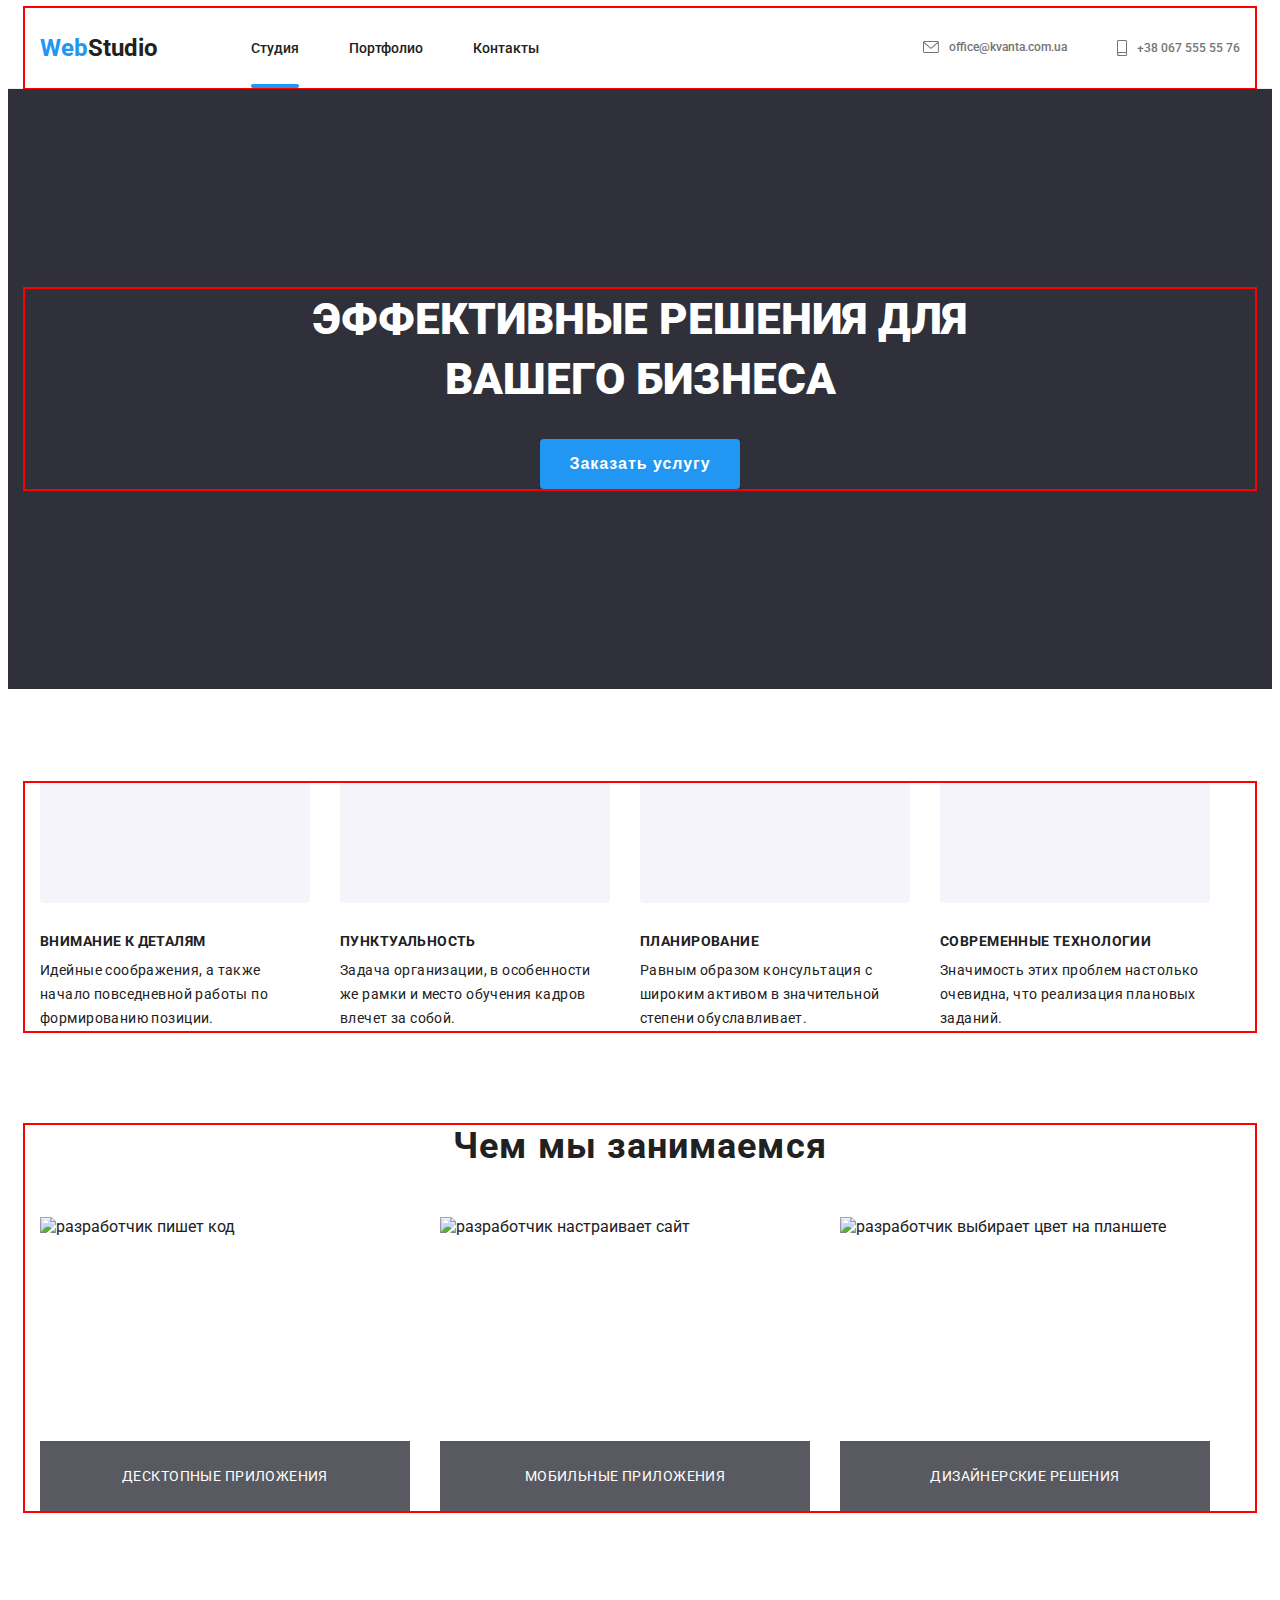
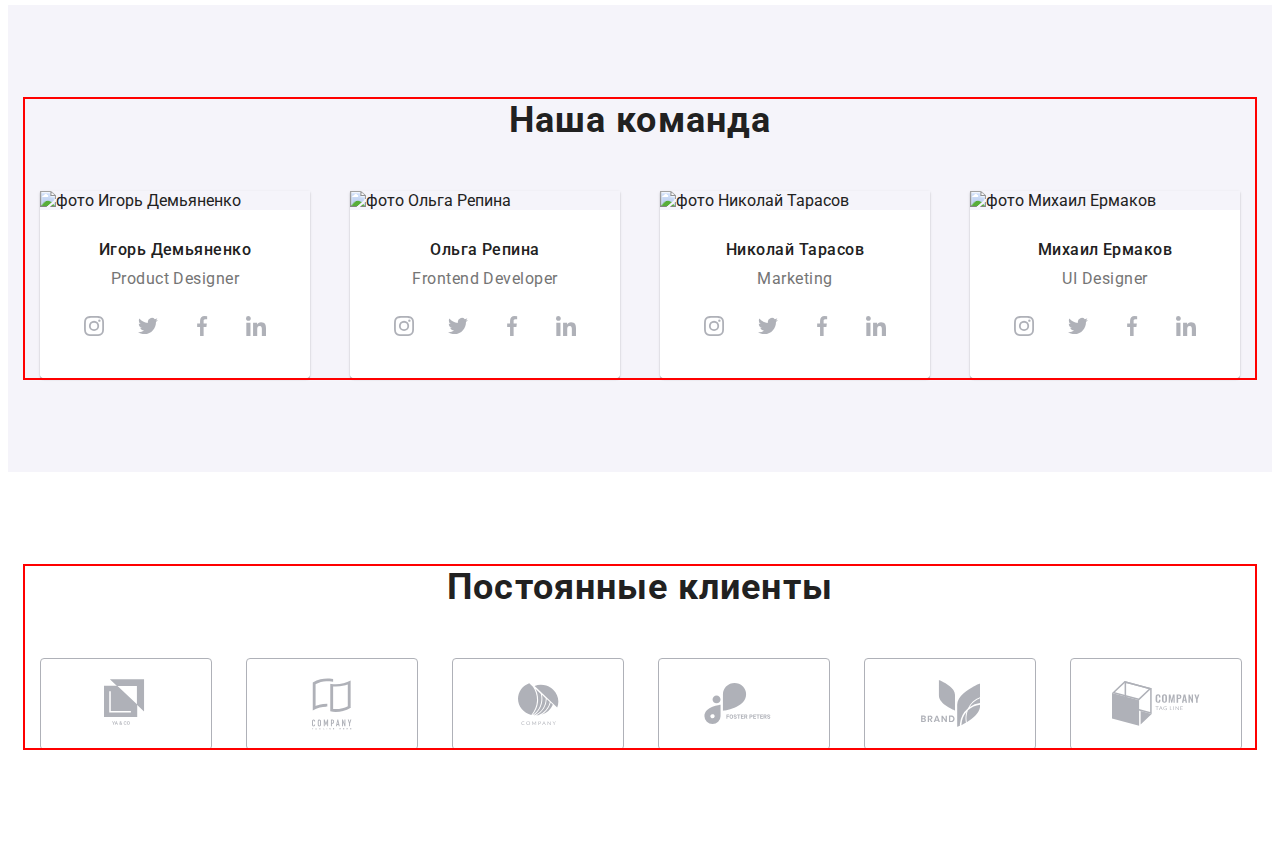
==== index.html @ 36916190 "доделал сектор "Клиенты"" ====
<!DOCTYPE html>
<html lang="ru">
<head>
    <meta charset="UTF-8">
    <meta name="viewport" content="width=device-width, initial-scale=1.0">
    <title>Studio</title>
<link rel="preconnect" href="https://fonts.gstatic.com">
<link href="https://fonts.googleapis.com/css2?family=Raleway:wght@700&family=Roboto:wght@400;500;700;900&display=swap"
    rel="stylesheet">
    <link rel="stylesheet" href="https://cdnjs.cloudflare.com/ajax/libs/modern-normalize/1.0.0/modern-normalize.min.css"
        integrity="sha512-ISS7cAi1PEhQ8jnbJpJZMd29NlhNj4AWYyLOSp2CE/CsHxTCu+r+t0D2yoJudVrd0/8fTVPUVDzY5Tvli75u/g=="
        crossorigin="anonymous" />
    <link rel="stylesheet" href="./css/main.min.css">
</head>
<body>

                    <!------------  HEADER ------------>
    <header class="header">
        <div class="container header-box">
            <nav class="header-navigation">
                <a class="header-logo" href="./index.html"><span class="first-word">Web</span>Studio</a>
                <ul class="nav-list">
                    <li>
                        <a class="nav-link active-link" href="./index.html">Студия</a>
                    </li>
                    <li>
                        <a class="nav-link" href="./portfolio.html">Портфолио</a>
                    </li>
                    <li>
                        <a class="nav-link" href="#">Контакты</a>
                    </li>
                </ul>
            </nav>
            <button type="button" class="burger-btn" data-menu-button>
                <svg class="burger-icon">
                    <use href="./img/icons/symbol-defs.svg#burger-icon">
                    </use>
                </svg>
            </button>
            <ul class="address-list">
                <li>
                    <a class="address-link" href="mailto:office@kvanta.com.ua">
                        <svg class="address-icon" width="16" height="12">
                            <use href="./img/icons/symbol-defs.svg#icon-envelope"></use>    
                        </svg>
                        office@kvanta.com.ua
                    </a>
                </li>
                <li>
                    <a class="address-link" href="tel:+380675555576">
                        <svg class="address-icon" width="10" height="16">
                            <use href="./img/icons/symbol-defs.svg#icon-smartphone"></use>
                        </svg>
                        +38 067 555 55 76
                    </a>
                </li>
            </ul>
        </div>
        <div class="mobile-menu" data-menu>
            <button class="mobile-close-btn" type="button" data-menu-close>
                <svg class="close-btn">
                    <use href="./img/icons/symbol-defs.svg#header-close-icon"></use>
                </svg>
            </button>
            <ul class="mobile-menu-nav">
                <li class="mobile-menu-nav-item">
                    <a href="" class="mobile-menu-nav-link accent-color">Студия</a>
                </li>
                <li class="mobile-menu-nav-item">
                    <a href="" class="mobile-menu-nav-link">Портфолио</a>
                </li>
                <li class="mobile-menu-nav-item">
                    <a href="" class="mobile-menu-nav-link">Контакты</a>
                </li>
            </ul>
            <ul class="mobile-menu-address">
                <li>
                    <a class="mobile-menu-address-tel" href="tel:+380675555576">+38 067 555 55 76</a>
                </li>
                <li>
                    <a class="mobile-menu-address-mail" href="mailto:office@kvanta.com.ua">office@kvanta.com.ua</a>
                </li>
            </ul>

            <ul class="header-social-list">
                <li>
                    <a href="#">Instagram</a>
                </li>
                <li>
                    <a href="#">Twitter</a>
                </li>
                <li>
                    <a href="#">Facebook</a>
                </li>
                <li>
                    <a href="#">LinkedIn</a>
                </li>
            </ul>
        </div>
    </header>
    <main>




                    <!------------  HERO  ------------>
        <section class="hero-section">
            <div class="container">
                <h1 class="hero-title">Эффективные решения для вашего бизнеса</h1>
                <button class="button" type="button" data-modal-open>Заказать услугу</button>
            </div>
        </section>




                    <!------------  OUR PRIORITY  ------------>
        <section class="priority-box">
            <div class="container">
                <h2 class="visually-hidden">Наши приоритеты</h2>
                <ul class="priority-list">
                    <li class="antenna-item">
                        <h3 class="priority-subtitle">Внимание к деталям</h3>
                        <p class="priority-text">Идейные соображения, а также начало повседневной работы по формированию позиции.</p>
                    </li>
                    <li class="clock-item">
                        <h3 class="priority-subtitle">Пунктуальность</h3>
                        <p class="priority-text">Задача организации, в особенности же рамки и место обучения кадров влечет за собой.</p>
                    </li>
                    <li class="diagram-item">
                        <h3 class="priority-subtitle">Планирование</h3>
                        <p class="priority-text">Равным образом консультация с широким активом в значительной степени обуславливает.</p>
                    </li>
                    <li class="astronaut-item">
                        <h3 class="priority-subtitle">Современные технологии</h3>
                        <p class="priority-text">Значимость этих проблем настолько очевидна, что реализация плановых заданий.
                        </p>
                    </li>
                </ul>
            </div>
        </section>




                    <!------------  WHAT A WE DOING  ------------>
        <section class="work-box">
            <div class="container">
                <h2 class="work-title">Чем мы занимаемся</h2>
                <ul class="work-list">
                    <li>
                        <div class="work-overlay-box">
                            <img src="./img/what_are_we_doing/img1.jpg" alt="разработчик пишет код" width="370" height="294">
                            <div class="work-overlay">
                                <p>Десктопные приложения</p>
                            </div>
                        </div>
                    </li>
                    <li>
                        <div class="work-overlay-box">
                            <img src="./img/what_are_we_doing/img2.jpg" alt="разработчик настраивает сайт" width="370" height="294">
                            <div class="work-overlay">
                                <p>Мобильные приложения</p>
                            </div>
                        </div>
                    </li>
                    <li>
                        <div class="work-overlay-box">
                            <img src="./img/what_are_we_doing/img3.jpg" alt="разработчик выбирает цвет на планшете" width="370" height="294">
                            <div class="work-overlay">
                                <p>Дизайнерские решения</p>
                            </div>
                        </div>
                    </li>
                </ul>
            </div>
        </section>




                    <!------------  OUR TEAM  ------------>
        <section class="team-box">
            <div class="container">
                <h2 class="team-title">Наша команда</h2>
                <ul class="team-list">
                    <li class="team-list-box">
                        <img src="./img/our_team/igor.jpg" alt="фото Игорь Демьяненко">
                        <div class="team-card">
                            <h3 class="team-name">Игорь Демьяненко</h3>
                            <p class="team-text" lang="en">Product Designer</p>
                            <div class="team-social">
                                <ul>
                                    <li>
                                        <a href="#"> 
                                            <svg width="20" height="20">
                                                <use href="./img/icons/symbol-defs.svg#icon-instagram"></use>
                                            </svg>
                                        </a>
                                    </li>
                                    <li>
                                        <a href="#">
                                            <svg width="20" height="20">
                                                <use href="./img/icons/symbol-defs.svg#icon-twitter"></use>
                                            </svg>
                                        </a>
                                    </li>
                                    <li>
                                        <a href="#">
                                            <svg width="20" height="20">
                                                <use href="./img/icons/symbol-defs.svg#icon-facebook"></use>
                                            </svg>
                                        </a>
                                    </li>
                                    <li>
                                        <a href="#">
                                            <svg width="20" height="20">
                                                <use href="./img/icons/symbol-defs.svg#icon-linkedin"></use>
                                            </svg>
                                        </a>
                                    </li>
                                </ul>
                            </div>
                        </div>
                    </li>
                    <li class="team-list-box">
                        <img src="./img/our_team/olga.jpg" alt="фото Ольга Репина">
                        <div class="team-card">
                            <h3 class="team-name">Ольга Репина</h3>
                            <p class="team-text" lang="en">Frontend Developer</p>
                            <div class="team-social">
                                <ul>
                                    <li>
                                        <a href="#">
                                            <svg width="20" height="20">
                                                <use href="./img/icons/symbol-defs.svg#icon-instagram"></use>
                                            </svg>
                                        </a>
                                    </li>
                                    <li>
                                        <a href="#">
                                            <svg width="20" height="20">
                                                <use href="./img/icons/symbol-defs.svg#icon-twitter"></use>
                                            </svg>
                                        </a>
                                    </li>
                                    <li>
                                        <a href="#">
                                            <svg width="20" height="20">
                                                <use href="./img/icons/symbol-defs.svg#icon-facebook"></use>
                                            </svg>
                                        </a>
                                    </li>
                                    <li>
                                        <a href="#">
                                            <svg width="20" height="20">
                                                <use href="./img/icons/symbol-defs.svg#icon-linkedin"></use>
                                            </svg>
                                        </a>
                                    </li>
                                </ul>
                            </div>
                        </div>
                    </li>
                    <li class="team-list-box">
                        <img src="./img/our_team/nick.jpg" alt="фото Николай Тарасов">
                        <div class="team-card">
                            <h3 class="team-name">Николай Тарасов</h3>
                            <p class="team-text" lang="en">Marketing</p>
                            <div class="team-social">
                                <ul>
                                    <li>
                                        <a href="#">
                                            <svg width="20" height="20">
                                                <use href="./img/icons/symbol-defs.svg#icon-instagram"></use>
                                            </svg>
                                        </a>
                                    </li>
                                    <li>
                                        <a href="#">
                                            <svg width="20" height="20">
                                                <use href="./img/icons/symbol-defs.svg#icon-twitter"></use>
                                            </svg>
                                        </a>
                                    </li>
                                    <li>
                                        <a href="#">
                                            <svg width="20" height="20">
                                                <use href="./img/icons/symbol-defs.svg#icon-facebook"></use>
                                            </svg>
                                        </a>
                                    </li>
                                    <li>
                                        <a href="#">
                                            <svg width="20" height="20">
                                                <use href="./img/icons/symbol-defs.svg#icon-linkedin"></use>
                                            </svg>
                                        </a>
                                    </li>
                                </ul>
                            </div>
                        </div>
                    </li>
                    <li class="team-list-box">
                        <img src="./img/our_team/michel.jpg" alt="фото Михаил Ермаков">
                        <div class="team-card">
                            <h3 class="team-name">Михаил Ермаков</h3>
                            <p class="team-text" lang="en">UI Designer</p>
                            <div class="team-social">
                                <ul>
                                    <li>
                                        <a href="#">
                                            <svg width="20" height="20">
                                                <use href="./img/icons/symbol-defs.svg#icon-instagram"></use>
                                            </svg>
                                        </a>
                                    </li>
                                    <li>
                                        <a href="#">
                                            <svg width="20" height="20">
                                                <use href="./img/icons/symbol-defs.svg#icon-twitter"></use>
                                            </svg>
                                        </a>
                                    </li>
                                    <li>
                                        <a href="#">
                                            <svg width="20" height="20">
                                                <use href="./img/icons/symbol-defs.svg#icon-facebook"></use>
                                            </svg>
                                        </a>
                                    </li>
                                    <li>
                                        <a href="#">
                                            <svg width="20" height="20">
                                                <use href="./img/icons/symbol-defs.svg#icon-linkedin"></use>
                                            </svg>
                                        </a>
                                    </li>
                                </ul>
                            </div>
                        </div>
                    </li>
                </ul>
            </div>
        </section>




                    <!------------  CLIENTS  ------------>
        <section class="client-box">
            <div class="container">
                <h2 class="client-title">Постоянные клиенты</h2>
                <ul class="client-list">
                    <li>
                        <a class="client-link" href="#">
                            <svg class="client-icon" width="44.27" height="49.23">
                                <use href="./img/icons/symbol-defs.svg#icon-logo-1"></use>
                            </svg>
                        </a>
                    </li>
                    <li>
                        <a class="client-link" href="#">
                            <svg class="client-icon" width="40" height="52">
                                <use href="./img/icons/symbol-defs.svg#icon-logo-2"></use>
                            </svg>
                        </a>
                    </li>
                    <li>
                        <a class="client-link" href="#">
                            <svg class="client-icon" width="41" height="42.6">
                                <use href="./img/icons/symbol-defs.svg#icon-logo-3"></use>
                            </svg>
                        </a>
                    </li>
                    <li>
                        <a class="client-link" href="#">
                            <svg class="client-icon" width="79.66" height="42.02">
                                <use href="./img/icons/symbol-defs.svg#icon-logo-4"></use>
                            </svg>
                        </a>
                    </li>
                    <li>
                        <a class="client-link" href="#">
                            <svg class="client-icon" width="59" height="47">
                                <use href="./img/icons/symbol-defs.svg#icon-logo-5"></use>
                            </svg>
                        </a>
                    </li>
                    <li>
                        <a class="client-link" href="#">
                            <svg class="client-icon" width="88" height="45.44">
                                <use href="./img/icons/symbol-defs.svg#icon-Object"></use>
                            </svg>
                        </a>
                    </li>
                </ul>
            </div>
        </section>
    </main>
                    <!------------  FOOTER  ------------>
    <!-- <footer class="footer-section">
        <div class="container footer-box">
            <div>
                <a class="footer-logo" href="./index.html"><span class="first-word">Web</span>Studio</a>
                <address>
                    <ul>
                        <li>
                            <a class="footer-link-map" href="https://goo.gl/maps/8JibjhML7Pq8z9mKA">г. Киев, пр-т Леси Украинки, 26</a>
                        </li>
                        <li>
                            <a class="footer-link mail" href="mailto:office@kvanta.com.ua">office@kvanta.com.ua</a>
                        </li>
                        <li>
                            <a class="footer-link" href="tel:+380675555576">+38 067 555 55 76</a>
                        </li>
                    </ul>
                </address>
            </div>
            <div class="footer-social">
                <b>ПРИСОЕДИНЯЙТЕСЬ</b>
                <ul>
                    <li>
                        <a href="https://www.instagram.com/reva_anton/" >
                            <svg width="20" height="20">
                                <use href="./img/icons/symbol-defs.svg#icon-instagram"></use>
                            </svg>
                        </a>
                    </li>
                    <li>
                        <a href="#">
                            <svg width="20" height="20">
                                <use href="./img/icons/symbol-defs.svg#icon-twitter"></use>
                            </svg>
                        </a>
                    </li>
                    <li>
                        <a href="https://www.facebook.com/profile.php?id=100001287010726">
                            <svg width="20" height="20">
                                <use href="./img/icons/symbol-defs.svg#icon-facebook"></use>
                            </svg>
                        </a>
                    </li>
                    <li>
                        <a href="#">
                            <svg width="20" height="20">
                                <use href="./img/icons/symbol-defs.svg#icon-linkedin"></use>
                            </svg>
                        </a>
                    </li>
                </ul>
            </div>
            <div class="footer-form">
                <b>ПОДПИШИТЕСЬ НА РАССЫЛКУ</b>
                <form>
                    <input class="footer-mail" type="email" name="email" placeholder="E-mail">
                    <button type="submit" class="button"><span class="footer-btm-icon">Подписаться</span></button>
                </form>
            </div>
        </div>
    </footer> -->

                    <!------------  MODAL WINDOW  ------------>
    <div class="backdrop is-hidden" data-modal>
        <div class="modal">
            <button type="button" class="modal-close-btn" data-modal-close>
                <svg width="11" height="11">
                    <use href="./img/icons/symbol-defs.svg#icon-close"></use>
                </svg>
            </button>
            <b>Оставьте свои данные, мы вам перезвоним</b>
            <form class="form">
                <label class="form-label">
                    Имя
                    <span class="modal-input-box">
                        <input class="modal-input" type="text" name="user-name">
                        <svg class="modal-svg" width="18" height="18">
                            <use href="./img/icons/symbol-defs.svg#person"></use>
                        </svg>
                    </span>
                </label>
                
                <label class="form-label">
                    Телефон
                    <span class="modal-input-box">
                        <input class="modal-input" type="tel" name="user-tel">
                        <svg class="modal-svg" width="18" height="18">
                            <use href="./img/icons/symbol-defs.svg#phone"></use>
                        </svg>
                    </span>
                </label>

                <label class="form-label">
                    Почта
                    <span class="modal-input-box">
                        <input class="modal-input" type="email" name="user-email">
                        <svg class="modal-svg" width="18" height="18">
                            <use href="./img/icons/symbol-defs.svg#email"></use>
                        </svg>
                    </span>
                </label>
                
                <label class="form-label">
                    Комментарий
                    <textarea class="modal-user-message" name="user-message" placeholder="Ведите текст"></textarea>
                </label>
                

                <input class="modal-checkbox visually-hidden" type="checkbox" name="user-policy" id="checkbox">
                <label class="checkbox-label" for="checkbox"><span>
                    Соглашаюсь с рассылкой и принимаю <a href="#">Условия договора</a>
                </span></label>

                <button class="button modal-btn" type="submit">Отправить</button>
            </form>
        </div>
    </div>

    <script src="./js/modal.js"></script>
    <script src="./js/mobile-menu.js"></script>
</body>
</html>
---- css/main.min.css ----
:root{--text-font: "Roboto", sans-serif;--title-font: "Raleway", sans-serif;--primary-text-color: #212121;--title-text-color: #757575;--accent-color: #2196f3;--primary-wight-color: #ffffff;--primary-black-color: #000000;--primary-bgc: #f5f4fa;--primary-icon-color: #afb1b8;--primary-icon-background-color: #2f303a;--transition: cubic-bezier(0.4, 0, 0.2, 1);--primary-background-btm-color: #188ce8}.visually-hidden{position:absolute !important;clip:rect(1px 1px 1px 1px);clip:rect(1px, 1px, 1px, 1px);padding:0 !important;border:0 !important;height:1px !important;width:1px !important;overflow:hidden}body{font-family:"Raleway", sans-serif;font-family:"Roboto", sans-serif;background-color:var(--primary-wight-color);color:var(--primary-text-color)}h1,h2,h3,p,b{margin:0}ul,ol{margin:0;padding:0;list-style:none}img{display:block;max-width:100%;height:auto}a{color:inherit;text-decoration:none;font-style:normal;display:block}.container{outline:2px solid red;margin:0 auto;padding:0 15px;width:100%}.header .container{display:flex;align-items:center;justify-content:space-between}@media screen and (min-width: 480px){.container{width:480px}}@media screen and (min-width: 768px){.container{width:768px}}@media screen and (min-width: 1200px){.container{width:1200px}}.button{color:var(--primary-wight-color);background:var(--accent-color);border-radius:4px;font-weight:bold;font-size:16px;line-height:1.875;letter-spacing:0.06em;padding:10px auto;border:none;cursor:pointer;width:200px;height:50px;transition-property:background;transition-duration:250ms;transition-timing-function:var(--transition)}.button:hover,.button:focus,.button:active{background-color:var(--primary-background-btm-color);outline:none}.header{border-bottom:1px solid #ececec}.first-word{font-size:24px;font-weight:700;line-height:1.167;color:#2196f3}.header-logo{font-size:24px;font-weight:700;line-height:1.167;color:#212121}@media screen and (max-width: 767px){.header-logo{padding-top:16px;padding-bottom:16px}.nav-list{display:none}.address-list{display:none}.mobile-menu{position:absolute;width:100%;max-width:100vw;height:100vh;top:0;left:0;transform:translateY(-1000%);background-color:#fff777;padding:48px 40px;transition:transform 500ms linear}.mobile-menu.is-open{transform:translateY(0%)}.burger-btn,.mobile-close-btn{background-color:transparent;border:none;padding:0}.burger-btn:hover .burger-icon,.burger-btn:focus .burger-icon{fill:#2196f3}.mobile-close-btn{position:absolute;top:10px;right:15px}.mobile-close-btn:hover .close-btn,.mobile-close-btn:focus .close-btn{fill:#2196f3}.burger-icon,.close-btn{width:40px;height:40px;fill:#212121}.mobile-menu-nav-link{font-size:40px;font-weight:500;line-height:1.175;color:#212121}.accent-color{color:#2196f3}.mobile-menu-nav li+li{margin-top:32px}.mobile-menu-address-tel{margin-top:30px}.mobile-menu-address-mail{margin-top:32px}.mobile-menu-address-tel{font-size:34px;font-weight:500;line-height:1.176;color:#2196f3}.mobile-menu-address-mail{font-size:24px;font-weight:500;line-height:1.167;color:#757575}.header-social-list{font-size:18px;font-weight:500;line-height:1.222;color:#2196f3;display:flex;margin-top:64px}.header-social-list li+LI{margin-left:20px}}@media screen and (min-width: 768px){.burger-btn{display:none}.mobile-menu{display:none}.header-navigation{display:flex;align-items:center;justify-content:center}.header-logo{padding-top:26px;padding-bottom:26px;margin-right:88px}.header-box{display:flex;align-items:center;justify-content:space-between}.nav-list{display:flex}.nav-list li:not(:last-child){margin-right:50px}.nav-link{display:flex;padding-top:32px;padding-bottom:32px;position:relative;font-size:14px;font-weight:500;line-height:1.143;color:#212121;transition-property:color;transition-duration:250ms;transition-timing-function:cubic-bezier(0.4, 0, 0.2, 1)}.nav-link::after{position:absolute;content:"";display:flex;width:100%;height:4px;left:0;bottom:0;border-radius:2px;background-color:var(--accent-color);transform:scale(0);transition:transform 250ms var(--transition)}.nav-link:focus::after,.nav-link:hover::after{transform:scale(1)}.nav-link:hover,.nav-link:focus{color:var(--accent-color)}.address-link{display:flex;font-size:12px;font-weight:500;line-height:1.167;color:var(--title-text-color);padding-top:5px;padding-bottom:5px;align-items:center;transition-property:color;transition-duration:250ms;transition-timing-function:var(--transition)}.address-link:active,.address-link:hover,.address-link:focus{color:var(--accent-color)}.address-icon{margin-right:10px;fill:currentColor}.active-link::after{transform:scale(1)}.nav-link .active-link{color:var(--accent-color)}}@media screen and (min-width: 1200px){.header-logo{padding-top:24px;padding-bottom:25px;margin-right:93px}.address-list{display:flex}.address-list li:not(:last-child){margin-right:50px}.address-link{font-size:12px;font-weight:500;line-height:1.167;color:var(--title-text-color);padding-top:32px;padding-bottom:32px}}.hero-section{position:relative;background-color:#2f303a;text-align:center;height:400px;margin:0 auto;background-image:linear-gradient(to right, rgba(47,48,58,0.4), rgba(47,48,58,0.4)),url(../img/hero/hero.jpg);background-repeat:no-repeat;background-position:center}.hero-section div{position:absolute;top:50%;left:50%;transform:translate(-50%, -50%) scale(1);transition:transform 250ms cubic-bezier(0.4, 0, 0.2, 1)}.hero-section:hover div{transform:translate(-50%, -50%) scale(1)}.hero-title{font-size:26px;font-weight:900;line-height:1.615;text-transform:uppercase;color:#fff;max-width:360px;margin:0 auto 30px}@media screen and (min-width: 1200px){.hero-title{font-size:44px;font-weight:900;line-height:1.364;max-width:696px}.hero-section{height:600px;max-width:1600px}}.priority-box{padding:60px 0}.priority-list li::before{display:block;content:"";height:120px;margin-bottom:30px;border-radius:4px;background-color:#f5f4fa;background-repeat:no-repeat;background-position:center;background-size:70px}.antenna-item::before{background-image:url(../img/icons/SVG/antenna.svg)}.clock-item::before{background-image:url(../img/icons/SVG/clock.svg)}.diagram-item::before{background-image:url(../img/icons/SVG/diagram.svg)}.astronaut-item::before{background-image:url(../img/icons/SVG/astronaut.svg)}.priority-subtitle{font-size:14px;font-weight:700;line-height:1.143;letter-spacing:0.03em;text-transform:uppercase;color:#212121;margin-bottom:10px;text-align:center}.priority-text{font-size:14px;font-weight:400;line-height:1.714;letter-spacing:0.03em;color:#212121}@media screen and (max-width: 767px){.priority-list li+li{margin-top:30px}}@media screen and (min-width: 768px) and (max-width: 1199px){.priority-list{justify-content:flex-start;flex-wrap:wrap}.priority-list li{width:354px}.priority-list li:nth-child(2n+1){margin-right:30px}.priority-list li:nth-child(n+3){margin-top:30px}}@media screen and (min-width: 768px){.priority-list{display:flex}.priority-subtitle{text-align:left}}@media screen and (min-width: 1200px){.priority-box{padding:94px 0}.priority-list li{width:270px}.priority-list li+li{margin-left:30px}}@media screen and (max-width: 1199px){.work-box{display:none}}.work-box{padding-bottom:94px}.work-title{font-weight:bold;font-size:36px;line-height:1.167;letter-spacing:0.03em;color:var(--primary-text-color);margin-bottom:50px;text-align:center}.work-list{display:flex}.work-list li+li{margin-left:30px}.work-overlay-box{position:relative}.work-overlay{position:absolute;display:flex;justify-content:center;align-items:center;width:370px;height:70px;left:0;bottom:0;background-color:rgba(47,48,58,0.8)}.work-overlay p{font-size:14px;line-height:1.143;letter-spacing:0.03em;text-transform:uppercase;color:var(--primary-wight-color)}.team-box{padding:60px 0;background-color:#f5f4fa}.team-title{font-size:28px;font-weight:700;line-height:1.179;letter-spacing:0.03em;color:var(--primary-text-color);margin-bottom:30px;text-align:center}.team-list>li{box-shadow:0px 1px 3px rgba(0,0,0,0.12),0px 1px 1px rgba(0,0,0,0.14),0px 2px 1px rgba(0,0,0,0.2);border-radius:0px 0px 4px 4px}.team-name{font-size:16px;font-weight:500;line-height:1.188;letter-spacing:0.03em;color:#212121;margin-bottom:10px}.team-text{font-size:16px;font-weight:400;line-height:1.188;letter-spacing:0.03em;color:#757575}.team-card{text-align:center;padding-top:30px;padding-bottom:24px;background-color:#fff;border-radius:0px 0px 4px 4px}.team-social ul{display:flex;justify-content:center;align-items:center}.team-social li{margin:0;width:44px;height:44px;margin-top:16px}.team-social li+li{margin-left:10px}.team-social a{display:flex;width:100%;height:100%;justify-content:center;align-items:center;border-radius:50%;fill:#afb1b8;transition-property:fill, background-color;transition-duration:250ms;transition-timing-function:cubic-bezier(0.4, 0, 0.2, 1)}.team-social a:hover,.team-social a:focus{background-color:#2196f3;fill:#fff}@media screen and (max-width: 767px){.team-list{display:flex;flex-direction:column}.team-list-box:nth-child(n+2){margin-top:30px}}@media screen and (min-width: 768px) and (max-width: 1199px){.team-list{display:flex;flex-direction:row;flex-wrap:wrap}.team-list-box{max-width:354px}.team-list-box:nth-child(2n+1){margin-right:30px}.team-list-box:nth-child(n+3){margin-top:30px}}@media screen and (min-width: 1200px){.team-box{padding:94px 0}.team-list{display:flex;flex-direction:row;flex-wrap:wrap;justify-content:space-between}.team-list-box{max-width:270px}.team-title{margin-bottom:50px;font-size:36px;font-weight:700;line-height:1.167}.team-card{padding:30px 32px}}.client-box{padding:60px 0}.client-title{font-size:28px;font-weight:700;line-height:1.179;text-align:center;letter-spacing:0.03em;color:var(--primary-text-color);margin-bottom:30px}.client-list{display:flex;justify-content:space-between}.client-list li{min-width:210px;height:90px}.client-link{display:flex;width:100%;height:100%;border:1px solid var(--primary-icon-color);border-radius:4px;justify-content:center;align-items:center;transition-property:border;transition-duration:250ms;transition-timing-function:cubic-bezier(0.4, 0, 0.2, 1)}.client-link:focus,.client-link:hover{border:1px solid #2196f3}.client-link:hover>svg,.client-link:focus>svg{fill:var(--accent-color)}.client-icon{fill:#afb1b8;transition-property:fill;transition-duration:250ms;transition-timing-function:cubic-bezier(0.4, 0, 0.2, 1)}@media screen and (max-width: 767px){.client-list li:nth-child(n+3){margin-top:30px}}@media screen and (max-width: 1199px){.client-list{display:flex;flex-wrap:wrap;align-items:center;flex-direction:row}}@media screen and (min-width: 768px){.client-list li{min-width:226px;height:90px}}@media screen and (min-width: 768px) and (max-width: 1200px){.client-list li:nth-child(n+4){margin-top:30px}}@media screen and (min-width: 1200px){.client-box{padding:94px 0}.client-title{font-size:36px;font-weight:700;line-height:1.167;margin-bottom:50px}.client-list{justify-content:space-between}.client-list li{min-width:170px;height:90px}}.footer-box{display:flex;align-items:baseline}.footer-logo{font-family:Raleway;font-style:normal;font-weight:bold;font-size:26px;line-height:1.192;letter-spacing:0.03em;color:var(--primary-wight-color);margin-bottom:20px}.footer-section{background-color:var(--primary-icon-background-color);padding:60px 0}.footer-section b{display:inline-block;margin-bottom:20px;color:var(--primary-wight-color)}.footer-link-map{display:block;font-style:normal;font-weight:normal;font-size:14px;line-height:1.714;letter-spacing:0.03em;color:var(--primary-wight-color);margin-bottom:9px}.footer-link{font-weight:normal;font-size:14px;line-height:1.714;letter-spacing:0.03em;color:rgba(255,255,255,0.6);transition-property:color;transition-duration:250ms;transition-timing-function:var(--transition)}.footer-link:hover,.footer-link:focus{color:var(--accent-color)}.mail{margin-bottom:9px}.footer-social{margin-left:70px}.footer-social ul{display:flex;justify-content:center;align-items:center}.footer-social li{margin:0;width:44px;height:44px}.footer-social li+li{margin-left:10px}.footer-social a{display:flex;width:100%;height:100%;justify-content:center;align-items:center;border-radius:50%;fill:var(--primary-wight-color);background-color:rgba(255,255,255,0.1);transition-property:background-color;transition-duration:250ms;transition-timing-function:var(--transition)}.footer-social a:hover,.footer-social a:focus{background-color:var(--accent-color);fill:var(--primary-wight-color)}.footer-form{margin-left:auto}.footer-form form{display:flex}.footer-mail{width:358px;height:50px;background-color:var(--primary-icon-background-color);border:1px solid rgba(255,255,255,0.3);border-radius:4px;padding:15px 16px;margin-right:12px;color:var(--primary-wight-color);transition-property:border-color;transition-duration:250ms;transition-timing-function:var(--transition)}.footer-mail:focus{outline:none;border-color:var(--accent-color)}.footer-btm-icon::after{display:inline-block;content:"";width:24px;height:24px;background-image:url(../img/icons/SVG/icon-send.svg);background-size:contain;vertical-align:middle;margin-left:10px}.portfolio-box{padding:94px 0}.btm-list{margin-bottom:50px;display:flex;justify-content:center}.btm-list li+li{margin-left:8px}.btm-link{font-weight:500;font-size:16px;line-height:1.625;letter-spacing:0.03em;color:var(--primary-text-color);cursor:pointer;padding:0.5em 1em;border-radius:4px;border:none;transition-property:color, background, box-shadow;transition-duration:250ms;transition-timing-function:var(--transition)}.btm-link:focus,.btm-link:active,.btm-link:hover{background:var(--accent-color);color:var(--primary-wight-color);box-shadow:0px 3px 1px rgba(0,0,0,0.1),0px 1px 2px rgba(0,0,0,0.08),0px 2px 2px rgba(0,0,0,0.12)}.work-subtitle{font-weight:bold;font-size:18px;line-height:2;letter-spacing:0.06em;color:var(--primary-text-color);margin-bottom:4px}.text{font-size:16px;line-height:1.875;letter-spacing:0.03em;color:var(--title-text-color)}.portfolio-list{display:flex;flex-wrap:wrap}.portfolio-list a{transition-property:box-shadow;transition-duration:250ms;transition-timing-function:var(--transition)}.portfolio-list a:hover,.portfolio-list a:focus{box-shadow:0px 1px 1px rgba(0,0,0,0.12),0px 4px 4px rgba(0,0,0,0.06),1px 4px 6px rgba(0,0,0,0.16)}.portfolio-list li:not(:nth-child(3n+3)){margin-right:30px}.portfolio-list li:not(:nth-last-child(-n+3)){margin-bottom:30px}.portfolio-card{border:1px solid #eeeeee;padding:20px 24px}.portfolio-overlay-box{position:relative;overflow:hidden}.portfolio-overlay{position:absolute;width:100%;height:100%;top:0;left:0;padding:63px 24px;background-color:rgba(33,150,243,0.9);transform:translateY(101%);transition-property:transform;transition-duration:250ms;transition-timing-function:var(--transition)}.portfolio-overlay p{font-size:18px;line-height:1.556;letter-spacing:0.03em;color:var(--primary-wight-color)}.portfolio-link:focus .portfolio-overlay,.portfolio-link:hover .portfolio-overlay{transform:translateY(0)}.backdrop{position:fixed;top:0;left:0;width:100%;height:100%;background:rgba(0,0,0,0.2);transition:scale(1)}.backdrop:focus .modal,.backdrop:hover .modal{transform:translate(-50%, -50%) scale(1);opacity:1}.modal{position:absolute;width:100%;max-width:450px;height:95%;max-height:609px;overflow:scroll;top:50%;left:50%;opacity:0;transform:translate(-50%, -50%) scale(1);background-color:var(--primary-wight-color);box-shadow:0px 1px 3px rgba(0,0,0,0.12),0px 1px 1px rgba(0,0,0,0.14),0px 2px 1px rgba(0,0,0,0.2);border-radius:4px;padding:40px;transition-property:transform opacity;transition-duration:250ms;transition-timing-function:var(--transition)}.modal b{display:flex;font-style:normal;font-size:20px;line-height:1.15;text-align:center;letter-spacing:0.03em;color:var(--primary-text-color);margin-bottom:12px}.modal-close-btn{position:absolute;top:8px;right:8px;display:flex;width:30px;height:30px;padding:0;border:solid 1px var(--primary-black-color);border-radius:50%;background-color:var(--primary-wight-color);justify-content:center;align-items:center;cursor:pointer;transition-property:fill solid;transition-duration:250ms;transition-timing-function:var(--transition)}.modal-close-btn:hover,.modal-close-btn:focus{fill:var(--accent-color);border:solid 1px var(--accent-color)}.is-hidden{opacity:0;visibility:hidden;pointer-events:none}.form{display:flex;flex-direction:column}.form-label{font-size:12px;line-height:1.167;letter-spacing:0.01em;color:var(--title-text-color)}.form-label+.form-label{display:block;margin-top:10px}.modal-input{display:block;height:40px;width:100%;border:1px solid rgba(33,33,33,0.2);border-radius:4px;margin-top:4px;padding-left:42px;transition-property:border-color;transition-duration:250ms;transition-timing-function:var(--transition)}.modal-input:focus{border-color:var(--accent-color);outline:none}.modal-input:focus+.modal-svg{fill:var(--accent-color)}.modal-input-box{position:relative;display:block}.modal-svg{position:absolute;left:15px;top:50%;transform:translateY(-50%);transition-property:fill;transition-duration:250ms;transition-timing-function:var(--transition)}.modal-user-message{display:block;height:120px;width:100%;padding:12px 16px;margin-top:4px;border-radius:4px;border:1px solid rgba(33,33,33,0.2);resize:none;font-size:12px;line-height:1.667;letter-spacing:0.01em;transition-property:border-color;transition-duration:250ms;transition-timing-function:var(--transition)}.modal-user-message:focus{outline:none;border-color:var(--accent-color)}.checkbox-label{font-size:14px;line-height:1.714;letter-spacing:0.03em;color:var(--title-text-color);align-self:center;margin-top:20px}.checkbox-label a{display:inline;font-size:14px;line-height:1.714;letter-spacing:0.03em;text-decoration-line:underline;color:var(--accent-color)}.checkbox-label span{vertical-align:middle}.checkbox-label::before{display:inline-block;width:16px;height:15px;content:"";background-image:url(../img/icons/SVG/checkbox.svg);vertical-align:middle}.modal-checkbox:checked+.checkbox-label::before{background-image:url(../img/icons/SVG/icon-check.svg);background-repeat:no-repeat}.modal-checkbox:focus+.checkbox-label::before{outline:auto}.modal-btn{align-self:center;margin-top:30px}@media screen and (min-width: 1200px){.modal{max-width:none;max-height:none;width:528px;height:581px}}
/*# sourceMappingURL=main.min.css.map */
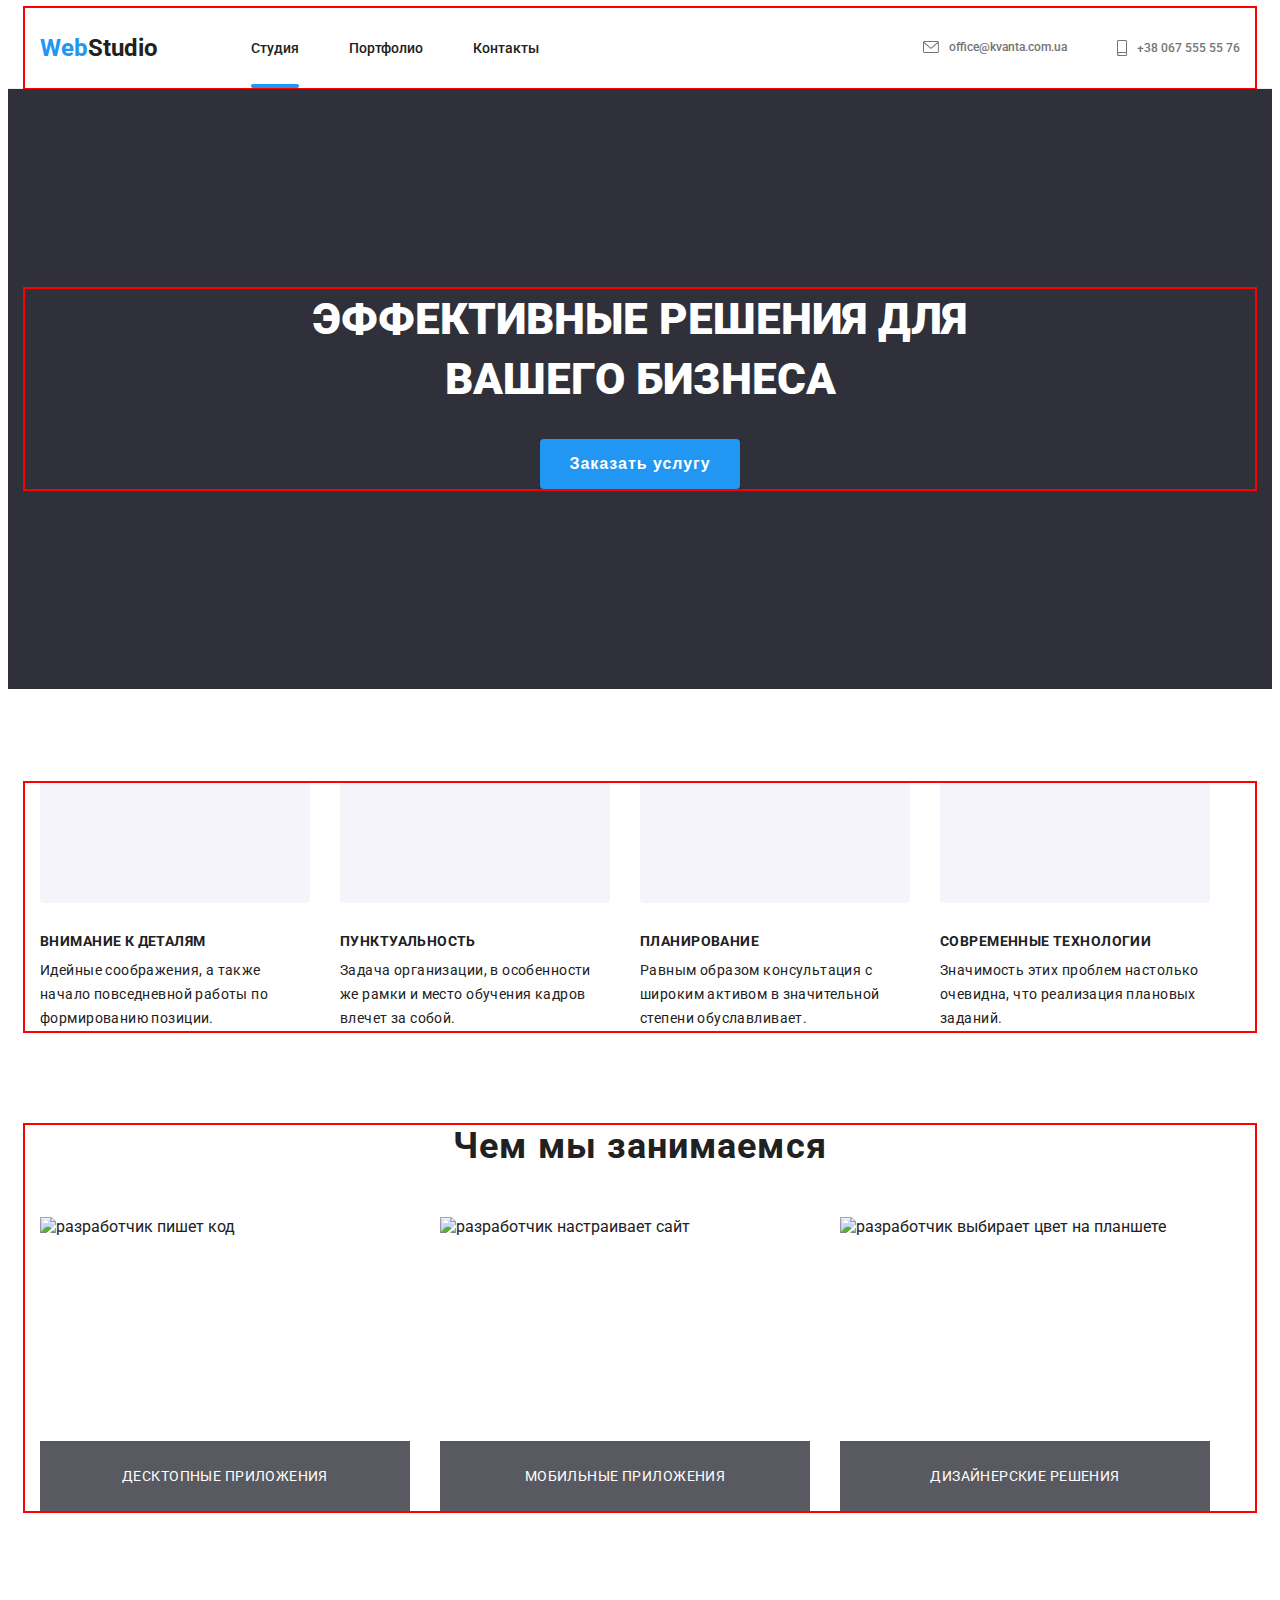
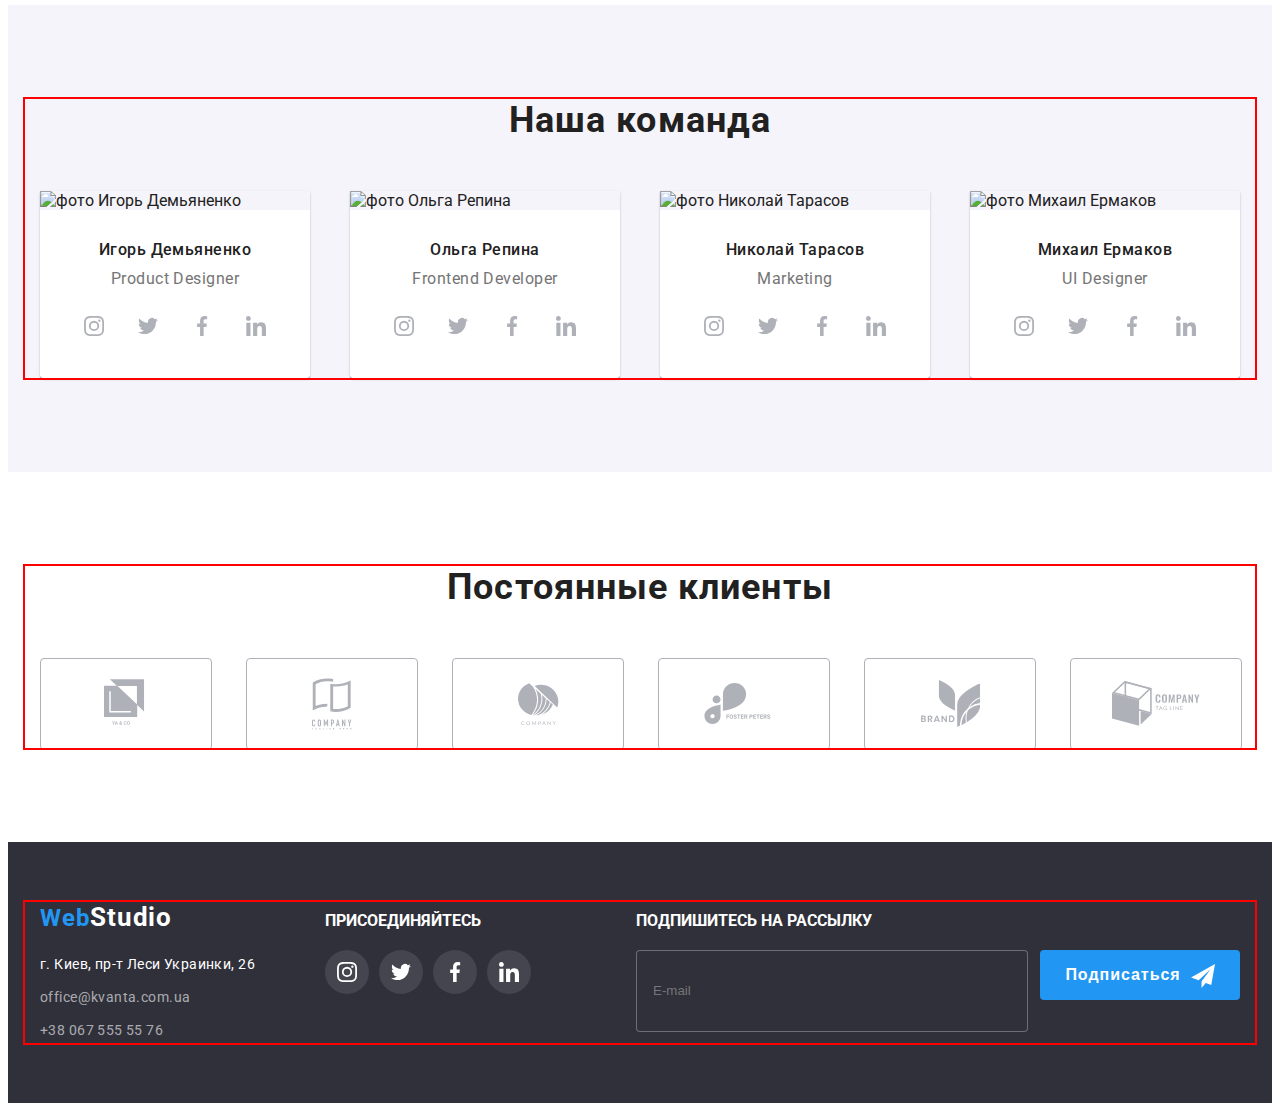
==== commit 110cd917: "Частично сделан футер" ====
--- a/index.html
+++ b/index.html
@@ -399,9 +399,9 @@
         </section>
     </main>
                     <!------------  FOOTER  ------------>
-    <!-- <footer class="footer-section">
+    <footer class="footer-section">
         <div class="container footer-box">
-            <div>
+            <div class="footer-box-contacts">
                 <a class="footer-logo" href="./index.html"><span class="first-word">Web</span>Studio</a>
                 <address>
                     <ul>
@@ -458,7 +458,7 @@
                 </form>
             </div>
         </div>
-    </footer> -->
+    </footer>
 
                     <!------------  MODAL WINDOW  ------------>
     <div class="backdrop is-hidden" data-modal>
--- a/css/main.min.css
+++ b/css/main.min.css
@@ -1,2 +1,2 @@
-:root{--text-font: "Roboto", sans-serif;--title-font: "Raleway", sans-serif;--primary-text-color: #212121;--title-text-color: #757575;--accent-color: #2196f3;--primary-wight-color: #ffffff;--primary-black-color: #000000;--primary-bgc: #f5f4fa;--primary-icon-color: #afb1b8;--primary-icon-background-color: #2f303a;--transition: cubic-bezier(0.4, 0, 0.2, 1);--primary-background-btm-color: #188ce8}.visually-hidden{position:absolute !important;clip:rect(1px 1px 1px 1px);clip:rect(1px, 1px, 1px, 1px);padding:0 !important;border:0 !important;height:1px !important;width:1px !important;overflow:hidden}body{font-family:"Raleway", sans-serif;font-family:"Roboto", sans-serif;background-color:var(--primary-wight-color);color:var(--primary-text-color)}h1,h2,h3,p,b{margin:0}ul,ol{margin:0;padding:0;list-style:none}img{display:block;max-width:100%;height:auto}a{color:inherit;text-decoration:none;font-style:normal;display:block}.container{outline:2px solid red;margin:0 auto;padding:0 15px;width:100%}.header .container{display:flex;align-items:center;justify-content:space-between}@media screen and (min-width: 480px){.container{width:480px}}@media screen and (min-width: 768px){.container{width:768px}}@media screen and (min-width: 1200px){.container{width:1200px}}.button{color:var(--primary-wight-color);background:var(--accent-color);border-radius:4px;font-weight:bold;font-size:16px;line-height:1.875;letter-spacing:0.06em;padding:10px auto;border:none;cursor:pointer;width:200px;height:50px;transition-property:background;transition-duration:250ms;transition-timing-function:var(--transition)}.button:hover,.button:focus,.button:active{background-color:var(--primary-background-btm-color);outline:none}.header{border-bottom:1px solid #ececec}.first-word{font-size:24px;font-weight:700;line-height:1.167;color:#2196f3}.header-logo{font-size:24px;font-weight:700;line-height:1.167;color:#212121}@media screen and (max-width: 767px){.header-logo{padding-top:16px;padding-bottom:16px}.nav-list{display:none}.address-list{display:none}.mobile-menu{position:absolute;width:100%;max-width:100vw;height:100vh;top:0;left:0;transform:translateY(-1000%);background-color:#fff777;padding:48px 40px;transition:transform 500ms linear}.mobile-menu.is-open{transform:translateY(0%)}.burger-btn,.mobile-close-btn{background-color:transparent;border:none;padding:0}.burger-btn:hover .burger-icon,.burger-btn:focus .burger-icon{fill:#2196f3}.mobile-close-btn{position:absolute;top:10px;right:15px}.mobile-close-btn:hover .close-btn,.mobile-close-btn:focus .close-btn{fill:#2196f3}.burger-icon,.close-btn{width:40px;height:40px;fill:#212121}.mobile-menu-nav-link{font-size:40px;font-weight:500;line-height:1.175;color:#212121}.accent-color{color:#2196f3}.mobile-menu-nav li+li{margin-top:32px}.mobile-menu-address-tel{margin-top:30px}.mobile-menu-address-mail{margin-top:32px}.mobile-menu-address-tel{font-size:34px;font-weight:500;line-height:1.176;color:#2196f3}.mobile-menu-address-mail{font-size:24px;font-weight:500;line-height:1.167;color:#757575}.header-social-list{font-size:18px;font-weight:500;line-height:1.222;color:#2196f3;display:flex;margin-top:64px}.header-social-list li+LI{margin-left:20px}}@media screen and (min-width: 768px){.burger-btn{display:none}.mobile-menu{display:none}.header-navigation{display:flex;align-items:center;justify-content:center}.header-logo{padding-top:26px;padding-bottom:26px;margin-right:88px}.header-box{display:flex;align-items:center;justify-content:space-between}.nav-list{display:flex}.nav-list li:not(:last-child){margin-right:50px}.nav-link{display:flex;padding-top:32px;padding-bottom:32px;position:relative;font-size:14px;font-weight:500;line-height:1.143;color:#212121;transition-property:color;transition-duration:250ms;transition-timing-function:cubic-bezier(0.4, 0, 0.2, 1)}.nav-link::after{position:absolute;content:"";display:flex;width:100%;height:4px;left:0;bottom:0;border-radius:2px;background-color:var(--accent-color);transform:scale(0);transition:transform 250ms var(--transition)}.nav-link:focus::after,.nav-link:hover::after{transform:scale(1)}.nav-link:hover,.nav-link:focus{color:var(--accent-color)}.address-link{display:flex;font-size:12px;font-weight:500;line-height:1.167;color:var(--title-text-color);padding-top:5px;padding-bottom:5px;align-items:center;transition-property:color;transition-duration:250ms;transition-timing-function:var(--transition)}.address-link:active,.address-link:hover,.address-link:focus{color:var(--accent-color)}.address-icon{margin-right:10px;fill:currentColor}.active-link::after{transform:scale(1)}.nav-link .active-link{color:var(--accent-color)}}@media screen and (min-width: 1200px){.header-logo{padding-top:24px;padding-bottom:25px;margin-right:93px}.address-list{display:flex}.address-list li:not(:last-child){margin-right:50px}.address-link{font-size:12px;font-weight:500;line-height:1.167;color:var(--title-text-color);padding-top:32px;padding-bottom:32px}}.hero-section{position:relative;background-color:#2f303a;text-align:center;height:400px;margin:0 auto;background-image:linear-gradient(to right, rgba(47,48,58,0.4), rgba(47,48,58,0.4)),url(../img/hero/hero.jpg);background-repeat:no-repeat;background-position:center}.hero-section div{position:absolute;top:50%;left:50%;transform:translate(-50%, -50%) scale(1);transition:transform 250ms cubic-bezier(0.4, 0, 0.2, 1)}.hero-section:hover div{transform:translate(-50%, -50%) scale(1)}.hero-title{font-size:26px;font-weight:900;line-height:1.615;text-transform:uppercase;color:#fff;max-width:360px;margin:0 auto 30px}@media screen and (min-width: 1200px){.hero-title{font-size:44px;font-weight:900;line-height:1.364;max-width:696px}.hero-section{height:600px;max-width:1600px}}.priority-box{padding:60px 0}.priority-list li::before{display:block;content:"";height:120px;margin-bottom:30px;border-radius:4px;background-color:#f5f4fa;background-repeat:no-repeat;background-position:center;background-size:70px}.antenna-item::before{background-image:url(../img/icons/SVG/antenna.svg)}.clock-item::before{background-image:url(../img/icons/SVG/clock.svg)}.diagram-item::before{background-image:url(../img/icons/SVG/diagram.svg)}.astronaut-item::before{background-image:url(../img/icons/SVG/astronaut.svg)}.priority-subtitle{font-size:14px;font-weight:700;line-height:1.143;letter-spacing:0.03em;text-transform:uppercase;color:#212121;margin-bottom:10px;text-align:center}.priority-text{font-size:14px;font-weight:400;line-height:1.714;letter-spacing:0.03em;color:#212121}@media screen and (max-width: 767px){.priority-list li+li{margin-top:30px}}@media screen and (min-width: 768px) and (max-width: 1199px){.priority-list{justify-content:flex-start;flex-wrap:wrap}.priority-list li{width:354px}.priority-list li:nth-child(2n+1){margin-right:30px}.priority-list li:nth-child(n+3){margin-top:30px}}@media screen and (min-width: 768px){.priority-list{display:flex}.priority-subtitle{text-align:left}}@media screen and (min-width: 1200px){.priority-box{padding:94px 0}.priority-list li{width:270px}.priority-list li+li{margin-left:30px}}@media screen and (max-width: 1199px){.work-box{display:none}}.work-box{padding-bottom:94px}.work-title{font-weight:bold;font-size:36px;line-height:1.167;letter-spacing:0.03em;color:var(--primary-text-color);margin-bottom:50px;text-align:center}.work-list{display:flex}.work-list li+li{margin-left:30px}.work-overlay-box{position:relative}.work-overlay{position:absolute;display:flex;justify-content:center;align-items:center;width:370px;height:70px;left:0;bottom:0;background-color:rgba(47,48,58,0.8)}.work-overlay p{font-size:14px;line-height:1.143;letter-spacing:0.03em;text-transform:uppercase;color:var(--primary-wight-color)}.team-box{padding:60px 0;background-color:#f5f4fa}.team-title{font-size:28px;font-weight:700;line-height:1.179;letter-spacing:0.03em;color:var(--primary-text-color);margin-bottom:30px;text-align:center}.team-list>li{box-shadow:0px 1px 3px rgba(0,0,0,0.12),0px 1px 1px rgba(0,0,0,0.14),0px 2px 1px rgba(0,0,0,0.2);border-radius:0px 0px 4px 4px}.team-name{font-size:16px;font-weight:500;line-height:1.188;letter-spacing:0.03em;color:#212121;margin-bottom:10px}.team-text{font-size:16px;font-weight:400;line-height:1.188;letter-spacing:0.03em;color:#757575}.team-card{text-align:center;padding-top:30px;padding-bottom:24px;background-color:#fff;border-radius:0px 0px 4px 4px}.team-social ul{display:flex;justify-content:center;align-items:center}.team-social li{margin:0;width:44px;height:44px;margin-top:16px}.team-social li+li{margin-left:10px}.team-social a{display:flex;width:100%;height:100%;justify-content:center;align-items:center;border-radius:50%;fill:#afb1b8;transition-property:fill, background-color;transition-duration:250ms;transition-timing-function:cubic-bezier(0.4, 0, 0.2, 1)}.team-social a:hover,.team-social a:focus{background-color:#2196f3;fill:#fff}@media screen and (max-width: 767px){.team-list{display:flex;flex-direction:column}.team-list-box:nth-child(n+2){margin-top:30px}}@media screen and (min-width: 768px) and (max-width: 1199px){.team-list{display:flex;flex-direction:row;flex-wrap:wrap}.team-list-box{max-width:354px}.team-list-box:nth-child(2n+1){margin-right:30px}.team-list-box:nth-child(n+3){margin-top:30px}}@media screen and (min-width: 1200px){.team-box{padding:94px 0}.team-list{display:flex;flex-direction:row;flex-wrap:wrap;justify-content:space-between}.team-list-box{max-width:270px}.team-title{margin-bottom:50px;font-size:36px;font-weight:700;line-height:1.167}.team-card{padding:30px 32px}}.client-box{padding:60px 0}.client-title{font-size:28px;font-weight:700;line-height:1.179;text-align:center;letter-spacing:0.03em;color:var(--primary-text-color);margin-bottom:30px}.client-list{display:flex;justify-content:space-between}.client-list li{min-width:210px;height:90px}.client-link{display:flex;width:100%;height:100%;border:1px solid var(--primary-icon-color);border-radius:4px;justify-content:center;align-items:center;transition-property:border;transition-duration:250ms;transition-timing-function:cubic-bezier(0.4, 0, 0.2, 1)}.client-link:focus,.client-link:hover{border:1px solid #2196f3}.client-link:hover>svg,.client-link:focus>svg{fill:var(--accent-color)}.client-icon{fill:#afb1b8;transition-property:fill;transition-duration:250ms;transition-timing-function:cubic-bezier(0.4, 0, 0.2, 1)}@media screen and (max-width: 767px){.client-list li:nth-child(n+3){margin-top:30px}}@media screen and (max-width: 1199px){.client-list{display:flex;flex-wrap:wrap;align-items:center;flex-direction:row}}@media screen and (min-width: 768px){.client-list li{min-width:226px;height:90px}}@media screen and (min-width: 768px) and (max-width: 1200px){.client-list li:nth-child(n+4){margin-top:30px}}@media screen and (min-width: 1200px){.client-box{padding:94px 0}.client-title{font-size:36px;font-weight:700;line-height:1.167;margin-bottom:50px}.client-list{justify-content:space-between}.client-list li{min-width:170px;height:90px}}.footer-box{display:flex;align-items:baseline}.footer-logo{font-family:Raleway;font-style:normal;font-weight:bold;font-size:26px;line-height:1.192;letter-spacing:0.03em;color:var(--primary-wight-color);margin-bottom:20px}.footer-section{background-color:var(--primary-icon-background-color);padding:60px 0}.footer-section b{display:inline-block;margin-bottom:20px;color:var(--primary-wight-color)}.footer-link-map{display:block;font-style:normal;font-weight:normal;font-size:14px;line-height:1.714;letter-spacing:0.03em;color:var(--primary-wight-color);margin-bottom:9px}.footer-link{font-weight:normal;font-size:14px;line-height:1.714;letter-spacing:0.03em;color:rgba(255,255,255,0.6);transition-property:color;transition-duration:250ms;transition-timing-function:var(--transition)}.footer-link:hover,.footer-link:focus{color:var(--accent-color)}.mail{margin-bottom:9px}.footer-social{margin-left:70px}.footer-social ul{display:flex;justify-content:center;align-items:center}.footer-social li{margin:0;width:44px;height:44px}.footer-social li+li{margin-left:10px}.footer-social a{display:flex;width:100%;height:100%;justify-content:center;align-items:center;border-radius:50%;fill:var(--primary-wight-color);background-color:rgba(255,255,255,0.1);transition-property:background-color;transition-duration:250ms;transition-timing-function:var(--transition)}.footer-social a:hover,.footer-social a:focus{background-color:var(--accent-color);fill:var(--primary-wight-color)}.footer-form{margin-left:auto}.footer-form form{display:flex}.footer-mail{width:358px;height:50px;background-color:var(--primary-icon-background-color);border:1px solid rgba(255,255,255,0.3);border-radius:4px;padding:15px 16px;margin-right:12px;color:var(--primary-wight-color);transition-property:border-color;transition-duration:250ms;transition-timing-function:var(--transition)}.footer-mail:focus{outline:none;border-color:var(--accent-color)}.footer-btm-icon::after{display:inline-block;content:"";width:24px;height:24px;background-image:url(../img/icons/SVG/icon-send.svg);background-size:contain;vertical-align:middle;margin-left:10px}.portfolio-box{padding:94px 0}.btm-list{margin-bottom:50px;display:flex;justify-content:center}.btm-list li+li{margin-left:8px}.btm-link{font-weight:500;font-size:16px;line-height:1.625;letter-spacing:0.03em;color:var(--primary-text-color);cursor:pointer;padding:0.5em 1em;border-radius:4px;border:none;transition-property:color, background, box-shadow;transition-duration:250ms;transition-timing-function:var(--transition)}.btm-link:focus,.btm-link:active,.btm-link:hover{background:var(--accent-color);color:var(--primary-wight-color);box-shadow:0px 3px 1px rgba(0,0,0,0.1),0px 1px 2px rgba(0,0,0,0.08),0px 2px 2px rgba(0,0,0,0.12)}.work-subtitle{font-weight:bold;font-size:18px;line-height:2;letter-spacing:0.06em;color:var(--primary-text-color);margin-bottom:4px}.text{font-size:16px;line-height:1.875;letter-spacing:0.03em;color:var(--title-text-color)}.portfolio-list{display:flex;flex-wrap:wrap}.portfolio-list a{transition-property:box-shadow;transition-duration:250ms;transition-timing-function:var(--transition)}.portfolio-list a:hover,.portfolio-list a:focus{box-shadow:0px 1px 1px rgba(0,0,0,0.12),0px 4px 4px rgba(0,0,0,0.06),1px 4px 6px rgba(0,0,0,0.16)}.portfolio-list li:not(:nth-child(3n+3)){margin-right:30px}.portfolio-list li:not(:nth-last-child(-n+3)){margin-bottom:30px}.portfolio-card{border:1px solid #eeeeee;padding:20px 24px}.portfolio-overlay-box{position:relative;overflow:hidden}.portfolio-overlay{position:absolute;width:100%;height:100%;top:0;left:0;padding:63px 24px;background-color:rgba(33,150,243,0.9);transform:translateY(101%);transition-property:transform;transition-duration:250ms;transition-timing-function:var(--transition)}.portfolio-overlay p{font-size:18px;line-height:1.556;letter-spacing:0.03em;color:var(--primary-wight-color)}.portfolio-link:focus .portfolio-overlay,.portfolio-link:hover .portfolio-overlay{transform:translateY(0)}.backdrop{position:fixed;top:0;left:0;width:100%;height:100%;background:rgba(0,0,0,0.2);transition:scale(1)}.backdrop:focus .modal,.backdrop:hover .modal{transform:translate(-50%, -50%) scale(1);opacity:1}.modal{position:absolute;width:100%;max-width:450px;height:95%;max-height:609px;overflow:scroll;top:50%;left:50%;opacity:0;transform:translate(-50%, -50%) scale(1);background-color:var(--primary-wight-color);box-shadow:0px 1px 3px rgba(0,0,0,0.12),0px 1px 1px rgba(0,0,0,0.14),0px 2px 1px rgba(0,0,0,0.2);border-radius:4px;padding:40px;transition-property:transform opacity;transition-duration:250ms;transition-timing-function:var(--transition)}.modal b{display:flex;font-style:normal;font-size:20px;line-height:1.15;text-align:center;letter-spacing:0.03em;color:var(--primary-text-color);margin-bottom:12px}.modal-close-btn{position:absolute;top:8px;right:8px;display:flex;width:30px;height:30px;padding:0;border:solid 1px var(--primary-black-color);border-radius:50%;background-color:var(--primary-wight-color);justify-content:center;align-items:center;cursor:pointer;transition-property:fill solid;transition-duration:250ms;transition-timing-function:var(--transition)}.modal-close-btn:hover,.modal-close-btn:focus{fill:var(--accent-color);border:solid 1px var(--accent-color)}.is-hidden{opacity:0;visibility:hidden;pointer-events:none}.form{display:flex;flex-direction:column}.form-label{font-size:12px;line-height:1.167;letter-spacing:0.01em;color:var(--title-text-color)}.form-label+.form-label{display:block;margin-top:10px}.modal-input{display:block;height:40px;width:100%;border:1px solid rgba(33,33,33,0.2);border-radius:4px;margin-top:4px;padding-left:42px;transition-property:border-color;transition-duration:250ms;transition-timing-function:var(--transition)}.modal-input:focus{border-color:var(--accent-color);outline:none}.modal-input:focus+.modal-svg{fill:var(--accent-color)}.modal-input-box{position:relative;display:block}.modal-svg{position:absolute;left:15px;top:50%;transform:translateY(-50%);transition-property:fill;transition-duration:250ms;transition-timing-function:var(--transition)}.modal-user-message{display:block;height:120px;width:100%;padding:12px 16px;margin-top:4px;border-radius:4px;border:1px solid rgba(33,33,33,0.2);resize:none;font-size:12px;line-height:1.667;letter-spacing:0.01em;transition-property:border-color;transition-duration:250ms;transition-timing-function:var(--transition)}.modal-user-message:focus{outline:none;border-color:var(--accent-color)}.checkbox-label{font-size:14px;line-height:1.714;letter-spacing:0.03em;color:var(--title-text-color);align-self:center;margin-top:20px}.checkbox-label a{display:inline;font-size:14px;line-height:1.714;letter-spacing:0.03em;text-decoration-line:underline;color:var(--accent-color)}.checkbox-label span{vertical-align:middle}.checkbox-label::before{display:inline-block;width:16px;height:15px;content:"";background-image:url(../img/icons/SVG/checkbox.svg);vertical-align:middle}.modal-checkbox:checked+.checkbox-label::before{background-image:url(../img/icons/SVG/icon-check.svg);background-repeat:no-repeat}.modal-checkbox:focus+.checkbox-label::before{outline:auto}.modal-btn{align-self:center;margin-top:30px}@media screen and (min-width: 1200px){.modal{max-width:none;max-height:none;width:528px;height:581px}}
+:root{--text-font: "Roboto", sans-serif;--title-font: "Raleway", sans-serif;--primary-text-color: #212121;--title-text-color: #757575;--accent-color: #2196f3;--primary-wight-color: #ffffff;--primary-black-color: #000000;--primary-bgc: #f5f4fa;--primary-icon-color: #afb1b8;--primary-icon-background-color: #2f303a;--transition: cubic-bezier(0.4, 0, 0.2, 1);--primary-background-btm-color: #188ce8}.visually-hidden{position:absolute !important;clip:rect(1px 1px 1px 1px);clip:rect(1px, 1px, 1px, 1px);padding:0 !important;border:0 !important;height:1px !important;width:1px !important;overflow:hidden}body{font-family:"Raleway", sans-serif;font-family:"Roboto", sans-serif;background-color:var(--primary-wight-color);color:var(--primary-text-color)}h1,h2,h3,p,b{margin:0}ul,ol{margin:0;padding:0;list-style:none}img{display:block;max-width:100%;height:auto}a{color:inherit;text-decoration:none;font-style:normal;display:block}.container{outline:2px solid red;margin:0 auto;padding:0 15px;width:100%}.header .container{display:flex;align-items:center;justify-content:space-between}@media screen and (min-width: 480px){.container{width:480px}}@media screen and (min-width: 768px){.container{width:768px}}@media screen and (min-width: 1200px){.container{width:1200px}}.button{color:var(--primary-wight-color);background:var(--accent-color);border-radius:4px;font-weight:bold;font-size:16px;line-height:1.875;letter-spacing:0.06em;padding:10px auto;border:none;cursor:pointer;width:200px;height:50px;transition-property:background;transition-duration:250ms;transition-timing-function:var(--transition)}.button:hover,.button:focus,.button:active{background-color:var(--primary-background-btm-color);outline:none}.header{border-bottom:1px solid #ececec}.first-word{font-size:24px;font-weight:700;line-height:1.167;color:#2196f3}.header-logo{font-size:24px;font-weight:700;line-height:1.167;color:#212121}@media screen and (max-width: 767px){.header-logo{padding-top:16px;padding-bottom:16px}.nav-list{display:none}.address-list{display:none}.mobile-menu{position:absolute;width:100%;max-width:100vw;height:100vh;top:0;left:0;transform:translateY(-1000%);background-color:#fff777;padding:48px 40px;transition:transform 500ms linear;z-index:1}.mobile-menu.is-open{transform:translateY(0%)}.burger-btn,.mobile-close-btn{background-color:transparent;border:none;padding:0}.burger-btn:hover .burger-icon,.burger-btn:focus .burger-icon{fill:#2196f3}.mobile-close-btn{position:absolute;top:10px;right:15px}.mobile-close-btn:hover .close-btn,.mobile-close-btn:focus .close-btn{fill:#2196f3}.burger-icon,.close-btn{width:40px;height:40px;fill:#212121}.mobile-menu-nav-link{font-size:40px;font-weight:500;line-height:1.175;color:#212121}.accent-color{color:#2196f3}.mobile-menu-nav li+li{margin-top:32px}.mobile-menu-address-tel{margin-top:30px}.mobile-menu-address-mail{margin-top:32px}.mobile-menu-address-tel{font-size:34px;font-weight:500;line-height:1.176;color:#2196f3}.mobile-menu-address-mail{font-size:24px;font-weight:500;line-height:1.167;color:#757575}.header-social-list{font-size:18px;font-weight:500;line-height:1.222;color:#2196f3;display:flex;margin-top:64px}.header-social-list li+LI{margin-left:20px}}@media screen and (min-width: 768px){.burger-btn{display:none}.mobile-menu{display:none}.header-navigation{display:flex;align-items:center;justify-content:center}.header-logo{padding-top:26px;padding-bottom:26px;margin-right:88px}.header-box{display:flex;align-items:center;justify-content:space-between}.nav-list{display:flex}.nav-list li:not(:last-child){margin-right:50px}.nav-link{display:flex;padding-top:32px;padding-bottom:32px;position:relative;font-size:14px;font-weight:500;line-height:1.143;color:#212121;transition-property:color;transition-duration:250ms;transition-timing-function:cubic-bezier(0.4, 0, 0.2, 1)}.nav-link::after{position:absolute;content:"";display:flex;width:100%;height:4px;left:0;bottom:0;border-radius:2px;background-color:var(--accent-color);transform:scale(0);transition:transform 250ms var(--transition)}.nav-link:focus::after,.nav-link:hover::after{transform:scale(1)}.nav-link:hover,.nav-link:focus{color:var(--accent-color)}.address-link{display:flex;font-size:12px;font-weight:500;line-height:1.167;color:var(--title-text-color);padding-top:5px;padding-bottom:5px;align-items:center;transition-property:color;transition-duration:250ms;transition-timing-function:var(--transition)}.address-link:active,.address-link:hover,.address-link:focus{color:var(--accent-color)}.address-icon{margin-right:10px;fill:currentColor}.active-link::after{transform:scale(1)}.nav-link .active-link{color:var(--accent-color)}}@media screen and (min-width: 1200px){.header-logo{padding-top:24px;padding-bottom:25px;margin-right:93px}.address-list{display:flex}.address-list li:not(:last-child){margin-right:50px}.address-link{font-size:12px;font-weight:500;line-height:1.167;color:var(--title-text-color);padding-top:32px;padding-bottom:32px}}.hero-section{position:relative;background-color:#2f303a;text-align:center;height:400px;margin:0 auto;background-image:linear-gradient(to right, rgba(47,48,58,0.4), rgba(47,48,58,0.4)),url(../img/hero/hero.jpg);background-repeat:no-repeat;background-position:center}.hero-section div{position:absolute;top:50%;left:50%;transform:translate(-50%, -50%) scale(1);transition:transform 250ms cubic-bezier(0.4, 0, 0.2, 1)}.hero-section:hover div{transform:translate(-50%, -50%) scale(1)}.hero-title{font-size:26px;font-weight:900;line-height:1.615;text-transform:uppercase;color:#fff;max-width:360px;margin:0 auto 30px}@media screen and (min-width: 1200px){.hero-title{font-size:44px;font-weight:900;line-height:1.364;max-width:696px}.hero-section{height:600px;max-width:1600px}}.priority-box{padding:60px 0}.priority-list li::before{display:block;content:"";height:120px;margin-bottom:30px;border-radius:4px;background-color:#f5f4fa;background-repeat:no-repeat;background-position:center;background-size:70px}.antenna-item::before{background-image:url(../img/icons/SVG/antenna.svg)}.clock-item::before{background-image:url(../img/icons/SVG/clock.svg)}.diagram-item::before{background-image:url(../img/icons/SVG/diagram.svg)}.astronaut-item::before{background-image:url(../img/icons/SVG/astronaut.svg)}.priority-subtitle{font-size:14px;font-weight:700;line-height:1.143;letter-spacing:0.03em;text-transform:uppercase;color:#212121;margin-bottom:10px;text-align:center}.priority-text{font-size:14px;font-weight:400;line-height:1.714;letter-spacing:0.03em;color:#212121}@media screen and (max-width: 767px){.priority-list li+li{margin-top:30px}}@media screen and (min-width: 768px) and (max-width: 1199px){.priority-list{justify-content:flex-start;flex-wrap:wrap}.priority-list li{width:354px}.priority-list li:nth-child(2n+1){margin-right:30px}.priority-list li:nth-child(n+3){margin-top:30px}}@media screen and (min-width: 768px){.priority-list{display:flex}.priority-subtitle{text-align:left}}@media screen and (min-width: 1200px){.priority-box{padding:94px 0}.priority-list li{width:270px}.priority-list li+li{margin-left:30px}}@media screen and (max-width: 1199px){.work-box{display:none}}.work-box{padding-bottom:94px}.work-title{font-weight:bold;font-size:36px;line-height:1.167;letter-spacing:0.03em;color:var(--primary-text-color);margin-bottom:50px;text-align:center}.work-list{display:flex}.work-list li+li{margin-left:30px}.work-overlay-box{position:relative}.work-overlay{position:absolute;display:flex;justify-content:center;align-items:center;width:370px;height:70px;left:0;bottom:0;background-color:rgba(47,48,58,0.8)}.work-overlay p{font-size:14px;line-height:1.143;letter-spacing:0.03em;text-transform:uppercase;color:var(--primary-wight-color)}.team-box{padding:60px 0;background-color:#f5f4fa}.team-title{font-size:28px;font-weight:700;line-height:1.179;letter-spacing:0.03em;color:var(--primary-text-color);margin-bottom:30px;text-align:center}.team-list>li{box-shadow:0px 1px 3px rgba(0,0,0,0.12),0px 1px 1px rgba(0,0,0,0.14),0px 2px 1px rgba(0,0,0,0.2);border-radius:0px 0px 4px 4px}.team-name{font-size:16px;font-weight:500;line-height:1.188;letter-spacing:0.03em;color:#212121;margin-bottom:10px}.team-text{font-size:16px;font-weight:400;line-height:1.188;letter-spacing:0.03em;color:#757575}.team-card{text-align:center;padding-top:30px;padding-bottom:24px;background-color:#fff;border-radius:0px 0px 4px 4px}.team-social ul{display:flex;justify-content:center;align-items:center}.team-social li{margin:0;width:44px;height:44px;margin-top:16px}.team-social li+li{margin-left:10px}.team-social a{display:flex;width:100%;height:100%;justify-content:center;align-items:center;border-radius:50%;fill:#afb1b8;transition-property:fill, background-color;transition-duration:250ms;transition-timing-function:cubic-bezier(0.4, 0, 0.2, 1)}.team-social a:hover,.team-social a:focus{background-color:#2196f3;fill:#fff}@media screen and (max-width: 767px){.team-list{display:flex;flex-direction:column}.team-list-box:nth-child(n+2){margin-top:30px}}@media screen and (min-width: 768px) and (max-width: 1199px){.team-list{display:flex;flex-direction:row;flex-wrap:wrap}.team-list-box{max-width:354px}.team-list-box:nth-child(2n+1){margin-right:30px}.team-list-box:nth-child(n+3){margin-top:30px}}@media screen and (min-width: 1200px){.team-box{padding:94px 0}.team-list{display:flex;flex-direction:row;flex-wrap:wrap;justify-content:space-between}.team-list-box{max-width:270px}.team-title{margin-bottom:50px;font-size:36px;font-weight:700;line-height:1.167}.team-card{padding:30px 32px}}.client-box{padding:60px 0}.client-title{font-size:28px;font-weight:700;line-height:1.179;text-align:center;letter-spacing:0.03em;color:#212121;margin-bottom:30px}.client-list{display:flex;justify-content:space-between}.client-list li{min-width:210px;height:90px}.client-link{display:flex;width:100%;height:100%;border:1px solid #afb1b8;border-radius:4px;justify-content:center;align-items:center;transition-property:border;transition-duration:250ms;transition-timing-function:cubic-bezier(0.4, 0, 0.2, 1)}.client-link:focus,.client-link:hover{border:1px solid #2196f3}.client-link:hover>svg,.client-link:focus>svg{fill:var(--accent-color)}.client-icon{fill:#afb1b8;transition-property:fill;transition-duration:250ms;transition-timing-function:cubic-bezier(0.4, 0, 0.2, 1)}@media screen and (max-width: 767px){.client-list li:nth-child(n+3){margin-top:30px}}@media screen and (max-width: 1199px){.client-list{display:flex;flex-wrap:wrap;align-items:center;flex-direction:row}}@media screen and (min-width: 768px) and (max-width: 1200px){.client-list li:nth-child(n+4){margin-top:30px}.client-list li{min-width:226px;height:90px}}@media screen and (min-width: 1200px){.client-box{padding:94px 0}.client-title{font-size:36px;font-weight:700;line-height:1.167;margin-bottom:50px}.client-list li{min-width:170px;height:90px}}.footer-box{display:flex;justify-content:center;align-items:center}.footer-logo{font-size:24px;font-weight:700;line-height:1.167;letter-spacing:0.03em;color:#fff;margin-bottom:20px}.footer-section{background-color:#2f303a;padding:60px 0}.footer-section b{display:inline-block;margin-bottom:20px;color:#fff}.footer-link-map{display:block;font-style:normal;font-weight:normal;font-size:14px;line-height:1.714;letter-spacing:0.03em;color:#fff;margin-bottom:9px}.footer-link{font-weight:normal;font-size:14px;line-height:1.714;letter-spacing:0.03em;color:rgba(255,255,255,0.6);transition-property:color;transition-duration:250ms;transition-timing-function:cubic-bezier(0.4, 0, 0.2, 1)}.footer-link:hover,.footer-link:focus{color:#2196f3}.mail{margin-bottom:9px}.footer-social ul{display:flex;justify-content:center;align-items:center}.footer-social li{margin:0;width:44px;height:44px}.footer-social li+li{margin-left:10px}.footer-social a{display:flex;width:100%;height:100%;justify-content:center;align-items:center;border-radius:50%;fill:#fff;background-color:rgba(255,255,255,0.1);transition-property:background-color;transition-duration:250ms;transition-timing-function:cubic-bezier(0.4, 0, 0.2, 1)}.footer-social a:hover,.footer-social a:focus{background-color:#2196f3;fill:#fff}.footer-mail{width:358px;height:50px;background-color:var(--primary-icon-background-color);border:1px solid rgba(255,255,255,0.3);border-radius:4px;padding:15px 16px;margin-right:12px;color:var(--primary-wight-color);transition-property:border-color;transition-duration:250ms;transition-timing-function:cubic-bezier(0.4, 0, 0.2, 1)}.footer-mail:focus{outline:none;border-color:#2196f3}.footer-btm-icon::after{display:inline-block;content:"";width:24px;height:24px;background-image:url(../img/icons/SVG/icon-send.svg);background-size:contain;vertical-align:middle;margin-left:10px}@media screen and (max-width: 767px){.footer-box-contacts{display:flex;flex-direction:column;align-items:center;margin-bottom:60px}.footer-box-contacts ul{display:flex;flex-direction:column;align-items:center}.footer-social{display:flex;flex-direction:column;align-items:center;margin-bottom:60px}.footer-form{display:flex;flex-direction:column;align-items:center}.footer-form form{display:flex;flex-direction:column;align-items:center}.footer-box{display:flex;flex-wrap:wrap;flex-direction:column}.footer-mail{margin-bottom:20px;width:450px}}@media screen and (min-width: 768px) and (max-width: 1199px){.footer-box{display:flex;flex-wrap:wrap;justify-content:space-around}.footer-box-contacts{display:flex;flex-direction:column;align-items:center}.footer-box-contacts ul{display:flex;flex-direction:column;align-items:center}.footer-social{display:flex;flex-direction:column;align-items:center}.footer-form{display:flex;flex-direction:column;align-items:center;margin-top:60px}.footer-form form{display:flex;flex-direction:column;align-items:center}.footer-mail{width:450px;margin-bottom:20px}}@media screen and (min-width: 1200px){.footer-box{display:flex;align-items:baseline}.footer-social{margin-left:70px}.footer-form{margin-left:auto}.footer-form form{display:flex}.footer-logo{font-size:26px;font-weight:700;line-height:1.192}}.portfolio-box{padding:94px 0}.btm-list{margin-bottom:50px;display:flex;justify-content:center}.btm-list li+li{margin-left:8px}.btm-link{font-weight:500;font-size:16px;line-height:1.625;letter-spacing:0.03em;color:var(--primary-text-color);cursor:pointer;padding:0.5em 1em;border-radius:4px;border:none;transition-property:color, background, box-shadow;transition-duration:250ms;transition-timing-function:var(--transition)}.btm-link:focus,.btm-link:active,.btm-link:hover{background:var(--accent-color);color:var(--primary-wight-color);box-shadow:0px 3px 1px rgba(0,0,0,0.1),0px 1px 2px rgba(0,0,0,0.08),0px 2px 2px rgba(0,0,0,0.12)}.work-subtitle{font-weight:bold;font-size:18px;line-height:2;letter-spacing:0.06em;color:var(--primary-text-color);margin-bottom:4px}.text{font-size:16px;line-height:1.875;letter-spacing:0.03em;color:var(--title-text-color)}.portfolio-list{display:flex;flex-wrap:wrap}.portfolio-list a{transition-property:box-shadow;transition-duration:250ms;transition-timing-function:var(--transition)}.portfolio-list a:hover,.portfolio-list a:focus{box-shadow:0px 1px 1px rgba(0,0,0,0.12),0px 4px 4px rgba(0,0,0,0.06),1px 4px 6px rgba(0,0,0,0.16)}.portfolio-list li:not(:nth-child(3n+3)){margin-right:30px}.portfolio-list li:not(:nth-last-child(-n+3)){margin-bottom:30px}.portfolio-card{border:1px solid #eeeeee;padding:20px 24px}.portfolio-overlay-box{position:relative;overflow:hidden}.portfolio-overlay{position:absolute;width:100%;height:100%;top:0;left:0;padding:63px 24px;background-color:rgba(33,150,243,0.9);transform:translateY(101%);transition-property:transform;transition-duration:250ms;transition-timing-function:var(--transition)}.portfolio-overlay p{font-size:18px;line-height:1.556;letter-spacing:0.03em;color:var(--primary-wight-color)}.portfolio-link:focus .portfolio-overlay,.portfolio-link:hover .portfolio-overlay{transform:translateY(0)}.backdrop{position:fixed;top:0;left:0;width:100%;height:100%;background:rgba(0,0,0,0.2);transition:scale(1)}.backdrop:focus .modal,.backdrop:hover .modal{transform:translate(-50%, -50%) scale(1);opacity:1}.modal{position:absolute;width:100%;max-width:450px;height:95%;max-height:609px;overflow:scroll;top:50%;left:50%;opacity:0;transform:translate(-50%, -50%) scale(1);background-color:var(--primary-wight-color);box-shadow:0px 1px 3px rgba(0,0,0,0.12),0px 1px 1px rgba(0,0,0,0.14),0px 2px 1px rgba(0,0,0,0.2);border-radius:4px;padding:40px;transition-property:transform opacity;transition-duration:250ms;transition-timing-function:var(--transition)}.modal b{display:flex;font-style:normal;font-size:20px;line-height:1.15;text-align:center;letter-spacing:0.03em;color:var(--primary-text-color);margin-bottom:12px}.modal-close-btn{position:absolute;top:8px;right:8px;display:flex;width:30px;height:30px;padding:0;border:solid 1px var(--primary-black-color);border-radius:50%;background-color:var(--primary-wight-color);justify-content:center;align-items:center;cursor:pointer;transition-property:fill solid;transition-duration:250ms;transition-timing-function:var(--transition)}.modal-close-btn:hover,.modal-close-btn:focus{fill:var(--accent-color);border:solid 1px var(--accent-color)}.is-hidden{opacity:0;visibility:hidden;pointer-events:none}.form{display:flex;flex-direction:column}.form-label{font-size:12px;line-height:1.167;letter-spacing:0.01em;color:var(--title-text-color)}.form-label+.form-label{display:block;margin-top:10px}.modal-input{display:block;height:40px;width:100%;border:1px solid rgba(33,33,33,0.2);border-radius:4px;margin-top:4px;padding-left:42px;transition-property:border-color;transition-duration:250ms;transition-timing-function:var(--transition)}.modal-input:focus{border-color:var(--accent-color);outline:none}.modal-input:focus+.modal-svg{fill:var(--accent-color)}.modal-input-box{position:relative;display:block}.modal-svg{position:absolute;left:15px;top:50%;transform:translateY(-50%);transition-property:fill;transition-duration:250ms;transition-timing-function:var(--transition)}.modal-user-message{display:block;height:120px;width:100%;padding:12px 16px;margin-top:4px;border-radius:4px;border:1px solid rgba(33,33,33,0.2);resize:none;font-size:12px;line-height:1.667;letter-spacing:0.01em;transition-property:border-color;transition-duration:250ms;transition-timing-function:var(--transition)}.modal-user-message:focus{outline:none;border-color:var(--accent-color)}.checkbox-label{font-size:14px;line-height:1.714;letter-spacing:0.03em;color:var(--title-text-color);align-self:center;margin-top:20px}.checkbox-label a{display:inline;font-size:14px;line-height:1.714;letter-spacing:0.03em;text-decoration-line:underline;color:var(--accent-color)}.checkbox-label span{vertical-align:middle}.checkbox-label::before{display:inline-block;width:16px;height:15px;content:"";background-image:url(../img/icons/SVG/checkbox.svg);vertical-align:middle}.modal-checkbox:checked+.checkbox-label::before{background-image:url(../img/icons/SVG/icon-check.svg);background-repeat:no-repeat}.modal-checkbox:focus+.checkbox-label::before{outline:auto}.modal-btn{align-self:center;margin-top:30px}@media screen and (min-width: 1200px){.modal{max-width:none;max-height:none;width:528px;height:581px}}
 /*# sourceMappingURL=main.min.css.map */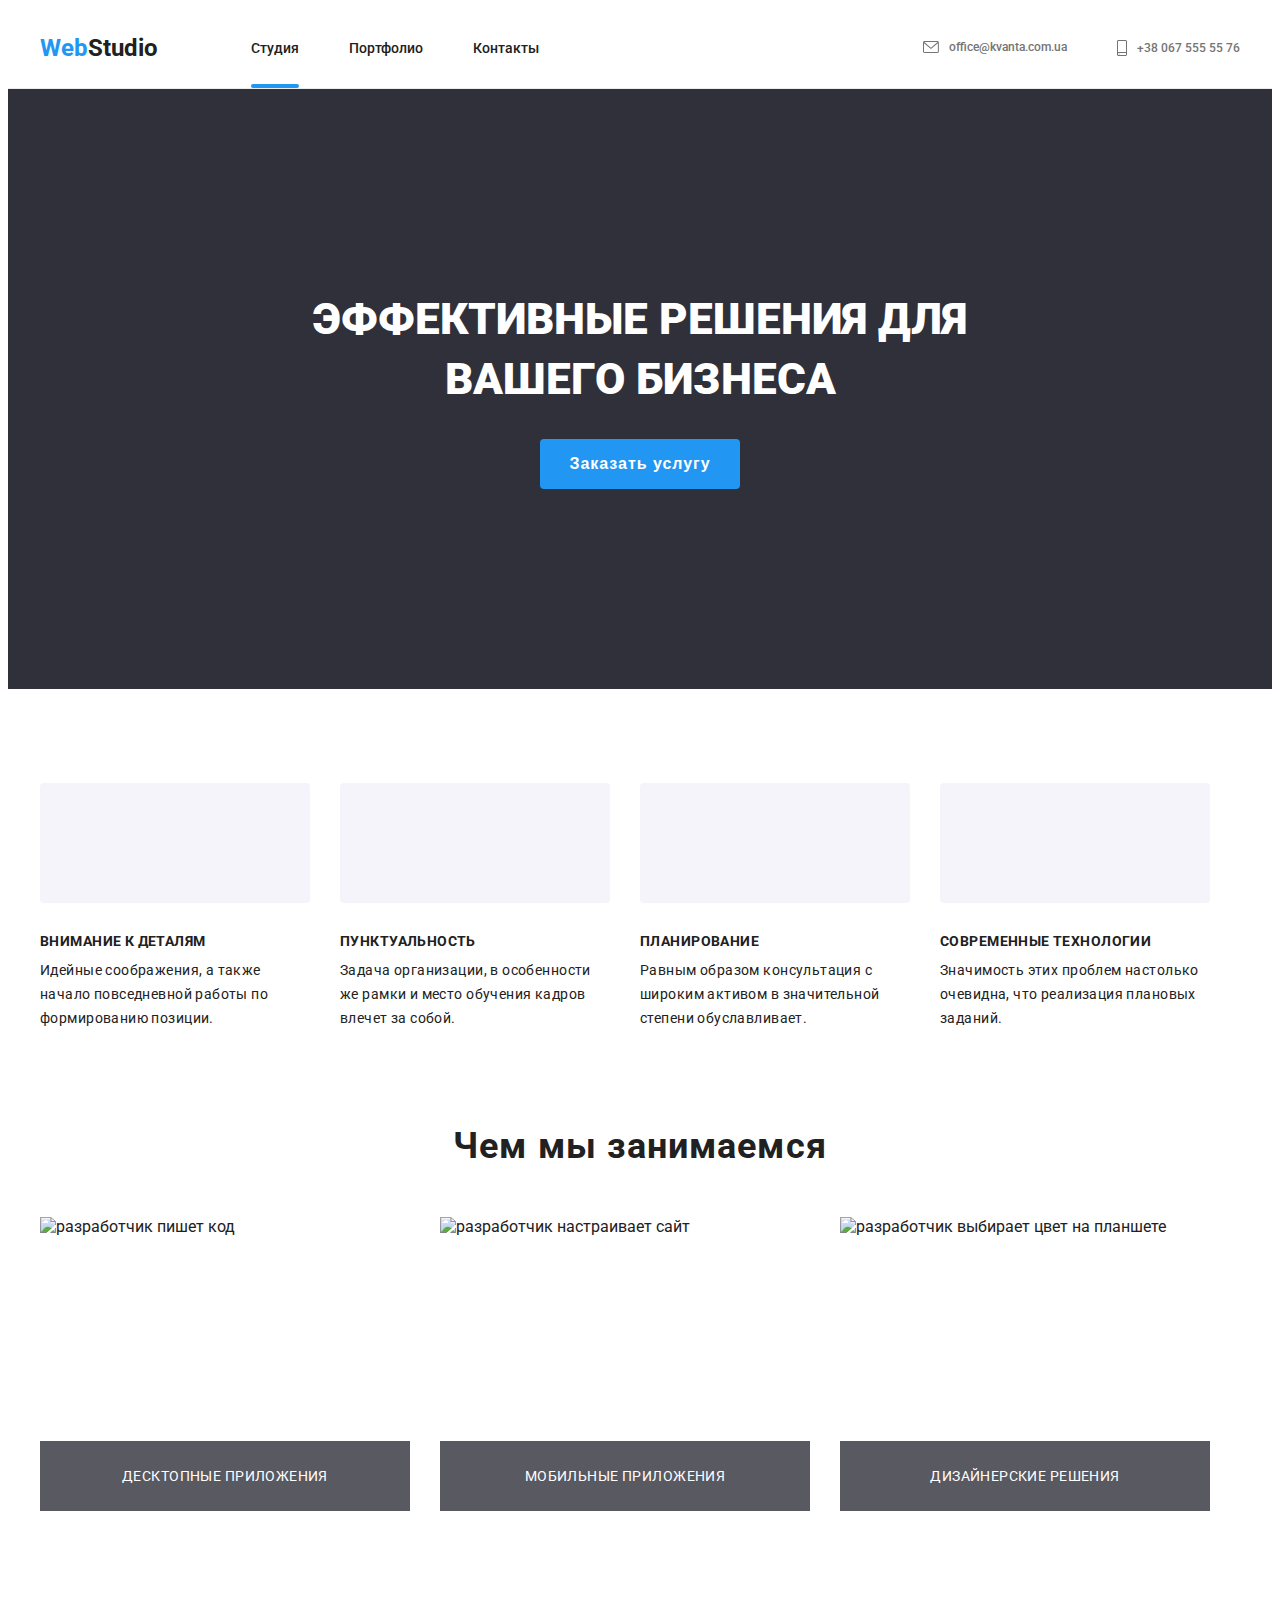
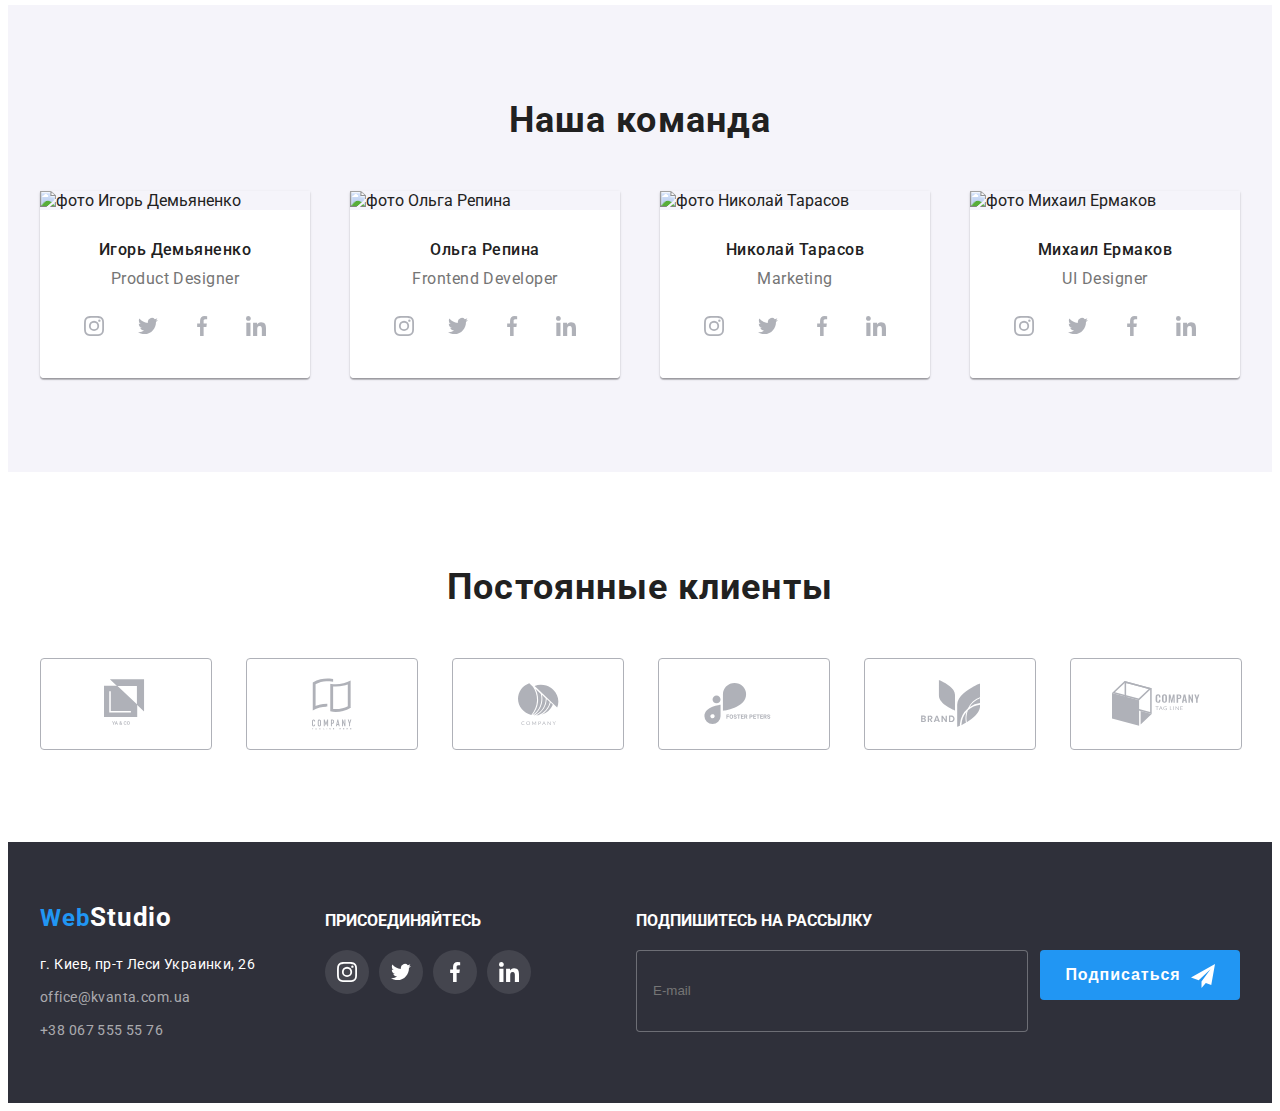
==== commit bcc0be6e: "ДЗ-8" ====
--- a/index.html
+++ b/index.html
@@ -64,13 +64,13 @@
             </button>
             <ul class="mobile-menu-nav">
                 <li class="mobile-menu-nav-item">
-                    <a href="" class="mobile-menu-nav-link accent-color">Студия</a>
+                    <a href="./index.html" class="mobile-menu-nav-link accent-color">Студия</a>
                 </li>
                 <li class="mobile-menu-nav-item">
-                    <a href="" class="mobile-menu-nav-link">Портфолио</a>
+                    <a href="./portfolio.html" class="mobile-menu-nav-link">Портфолио</a>
                 </li>
                 <li class="mobile-menu-nav-item">
-                    <a href="" class="mobile-menu-nav-link">Контакты</a>
+                    <a href="#" class="mobile-menu-nav-link">Контакты</a>
                 </li>
             </ul>
             <ul class="mobile-menu-address">
--- a/css/main.min.css
+++ b/css/main.min.css
@@ -1,2 +1,2 @@
-:root{--text-font: "Roboto", sans-serif;--title-font: "Raleway", sans-serif;--primary-text-color: #212121;--title-text-color: #757575;--accent-color: #2196f3;--primary-wight-color: #ffffff;--primary-black-color: #000000;--primary-bgc: #f5f4fa;--primary-icon-color: #afb1b8;--primary-icon-background-color: #2f303a;--transition: cubic-bezier(0.4, 0, 0.2, 1);--primary-background-btm-color: #188ce8}.visually-hidden{position:absolute !important;clip:rect(1px 1px 1px 1px);clip:rect(1px, 1px, 1px, 1px);padding:0 !important;border:0 !important;height:1px !important;width:1px !important;overflow:hidden}body{font-family:"Raleway", sans-serif;font-family:"Roboto", sans-serif;background-color:var(--primary-wight-color);color:var(--primary-text-color)}h1,h2,h3,p,b{margin:0}ul,ol{margin:0;padding:0;list-style:none}img{display:block;max-width:100%;height:auto}a{color:inherit;text-decoration:none;font-style:normal;display:block}.container{outline:2px solid red;margin:0 auto;padding:0 15px;width:100%}.header .container{display:flex;align-items:center;justify-content:space-between}@media screen and (min-width: 480px){.container{width:480px}}@media screen and (min-width: 768px){.container{width:768px}}@media screen and (min-width: 1200px){.container{width:1200px}}.button{color:var(--primary-wight-color);background:var(--accent-color);border-radius:4px;font-weight:bold;font-size:16px;line-height:1.875;letter-spacing:0.06em;padding:10px auto;border:none;cursor:pointer;width:200px;height:50px;transition-property:background;transition-duration:250ms;transition-timing-function:var(--transition)}.button:hover,.button:focus,.button:active{background-color:var(--primary-background-btm-color);outline:none}.header{border-bottom:1px solid #ececec}.first-word{font-size:24px;font-weight:700;line-height:1.167;color:#2196f3}.header-logo{font-size:24px;font-weight:700;line-height:1.167;color:#212121}@media screen and (max-width: 767px){.header-logo{padding-top:16px;padding-bottom:16px}.nav-list{display:none}.address-list{display:none}.mobile-menu{position:absolute;width:100%;max-width:100vw;height:100vh;top:0;left:0;transform:translateY(-1000%);background-color:#fff777;padding:48px 40px;transition:transform 500ms linear;z-index:1}.mobile-menu.is-open{transform:translateY(0%)}.burger-btn,.mobile-close-btn{background-color:transparent;border:none;padding:0}.burger-btn:hover .burger-icon,.burger-btn:focus .burger-icon{fill:#2196f3}.mobile-close-btn{position:absolute;top:10px;right:15px}.mobile-close-btn:hover .close-btn,.mobile-close-btn:focus .close-btn{fill:#2196f3}.burger-icon,.close-btn{width:40px;height:40px;fill:#212121}.mobile-menu-nav-link{font-size:40px;font-weight:500;line-height:1.175;color:#212121}.accent-color{color:#2196f3}.mobile-menu-nav li+li{margin-top:32px}.mobile-menu-address-tel{margin-top:30px}.mobile-menu-address-mail{margin-top:32px}.mobile-menu-address-tel{font-size:34px;font-weight:500;line-height:1.176;color:#2196f3}.mobile-menu-address-mail{font-size:24px;font-weight:500;line-height:1.167;color:#757575}.header-social-list{font-size:18px;font-weight:500;line-height:1.222;color:#2196f3;display:flex;margin-top:64px}.header-social-list li+LI{margin-left:20px}}@media screen and (min-width: 768px){.burger-btn{display:none}.mobile-menu{display:none}.header-navigation{display:flex;align-items:center;justify-content:center}.header-logo{padding-top:26px;padding-bottom:26px;margin-right:88px}.header-box{display:flex;align-items:center;justify-content:space-between}.nav-list{display:flex}.nav-list li:not(:last-child){margin-right:50px}.nav-link{display:flex;padding-top:32px;padding-bottom:32px;position:relative;font-size:14px;font-weight:500;line-height:1.143;color:#212121;transition-property:color;transition-duration:250ms;transition-timing-function:cubic-bezier(0.4, 0, 0.2, 1)}.nav-link::after{position:absolute;content:"";display:flex;width:100%;height:4px;left:0;bottom:0;border-radius:2px;background-color:var(--accent-color);transform:scale(0);transition:transform 250ms var(--transition)}.nav-link:focus::after,.nav-link:hover::after{transform:scale(1)}.nav-link:hover,.nav-link:focus{color:var(--accent-color)}.address-link{display:flex;font-size:12px;font-weight:500;line-height:1.167;color:var(--title-text-color);padding-top:5px;padding-bottom:5px;align-items:center;transition-property:color;transition-duration:250ms;transition-timing-function:var(--transition)}.address-link:active,.address-link:hover,.address-link:focus{color:var(--accent-color)}.address-icon{margin-right:10px;fill:currentColor}.active-link::after{transform:scale(1)}.nav-link .active-link{color:var(--accent-color)}}@media screen and (min-width: 1200px){.header-logo{padding-top:24px;padding-bottom:25px;margin-right:93px}.address-list{display:flex}.address-list li:not(:last-child){margin-right:50px}.address-link{font-size:12px;font-weight:500;line-height:1.167;color:var(--title-text-color);padding-top:32px;padding-bottom:32px}}.hero-section{position:relative;background-color:#2f303a;text-align:center;height:400px;margin:0 auto;background-image:linear-gradient(to right, rgba(47,48,58,0.4), rgba(47,48,58,0.4)),url(../img/hero/hero.jpg);background-repeat:no-repeat;background-position:center}.hero-section div{position:absolute;top:50%;left:50%;transform:translate(-50%, -50%) scale(1);transition:transform 250ms cubic-bezier(0.4, 0, 0.2, 1)}.hero-section:hover div{transform:translate(-50%, -50%) scale(1)}.hero-title{font-size:26px;font-weight:900;line-height:1.615;text-transform:uppercase;color:#fff;max-width:360px;margin:0 auto 30px}@media screen and (min-width: 1200px){.hero-title{font-size:44px;font-weight:900;line-height:1.364;max-width:696px}.hero-section{height:600px;max-width:1600px}}.priority-box{padding:60px 0}.priority-list li::before{display:block;content:"";height:120px;margin-bottom:30px;border-radius:4px;background-color:#f5f4fa;background-repeat:no-repeat;background-position:center;background-size:70px}.antenna-item::before{background-image:url(../img/icons/SVG/antenna.svg)}.clock-item::before{background-image:url(../img/icons/SVG/clock.svg)}.diagram-item::before{background-image:url(../img/icons/SVG/diagram.svg)}.astronaut-item::before{background-image:url(../img/icons/SVG/astronaut.svg)}.priority-subtitle{font-size:14px;font-weight:700;line-height:1.143;letter-spacing:0.03em;text-transform:uppercase;color:#212121;margin-bottom:10px;text-align:center}.priority-text{font-size:14px;font-weight:400;line-height:1.714;letter-spacing:0.03em;color:#212121}@media screen and (max-width: 767px){.priority-list li+li{margin-top:30px}}@media screen and (min-width: 768px) and (max-width: 1199px){.priority-list{justify-content:flex-start;flex-wrap:wrap}.priority-list li{width:354px}.priority-list li:nth-child(2n+1){margin-right:30px}.priority-list li:nth-child(n+3){margin-top:30px}}@media screen and (min-width: 768px){.priority-list{display:flex}.priority-subtitle{text-align:left}}@media screen and (min-width: 1200px){.priority-box{padding:94px 0}.priority-list li{width:270px}.priority-list li+li{margin-left:30px}}@media screen and (max-width: 1199px){.work-box{display:none}}.work-box{padding-bottom:94px}.work-title{font-weight:bold;font-size:36px;line-height:1.167;letter-spacing:0.03em;color:var(--primary-text-color);margin-bottom:50px;text-align:center}.work-list{display:flex}.work-list li+li{margin-left:30px}.work-overlay-box{position:relative}.work-overlay{position:absolute;display:flex;justify-content:center;align-items:center;width:370px;height:70px;left:0;bottom:0;background-color:rgba(47,48,58,0.8)}.work-overlay p{font-size:14px;line-height:1.143;letter-spacing:0.03em;text-transform:uppercase;color:var(--primary-wight-color)}.team-box{padding:60px 0;background-color:#f5f4fa}.team-title{font-size:28px;font-weight:700;line-height:1.179;letter-spacing:0.03em;color:var(--primary-text-color);margin-bottom:30px;text-align:center}.team-list>li{box-shadow:0px 1px 3px rgba(0,0,0,0.12),0px 1px 1px rgba(0,0,0,0.14),0px 2px 1px rgba(0,0,0,0.2);border-radius:0px 0px 4px 4px}.team-name{font-size:16px;font-weight:500;line-height:1.188;letter-spacing:0.03em;color:#212121;margin-bottom:10px}.team-text{font-size:16px;font-weight:400;line-height:1.188;letter-spacing:0.03em;color:#757575}.team-card{text-align:center;padding-top:30px;padding-bottom:24px;background-color:#fff;border-radius:0px 0px 4px 4px}.team-social ul{display:flex;justify-content:center;align-items:center}.team-social li{margin:0;width:44px;height:44px;margin-top:16px}.team-social li+li{margin-left:10px}.team-social a{display:flex;width:100%;height:100%;justify-content:center;align-items:center;border-radius:50%;fill:#afb1b8;transition-property:fill, background-color;transition-duration:250ms;transition-timing-function:cubic-bezier(0.4, 0, 0.2, 1)}.team-social a:hover,.team-social a:focus{background-color:#2196f3;fill:#fff}@media screen and (max-width: 767px){.team-list{display:flex;flex-direction:column}.team-list-box:nth-child(n+2){margin-top:30px}}@media screen and (min-width: 768px) and (max-width: 1199px){.team-list{display:flex;flex-direction:row;flex-wrap:wrap}.team-list-box{max-width:354px}.team-list-box:nth-child(2n+1){margin-right:30px}.team-list-box:nth-child(n+3){margin-top:30px}}@media screen and (min-width: 1200px){.team-box{padding:94px 0}.team-list{display:flex;flex-direction:row;flex-wrap:wrap;justify-content:space-between}.team-list-box{max-width:270px}.team-title{margin-bottom:50px;font-size:36px;font-weight:700;line-height:1.167}.team-card{padding:30px 32px}}.client-box{padding:60px 0}.client-title{font-size:28px;font-weight:700;line-height:1.179;text-align:center;letter-spacing:0.03em;color:#212121;margin-bottom:30px}.client-list{display:flex;justify-content:space-between}.client-list li{min-width:210px;height:90px}.client-link{display:flex;width:100%;height:100%;border:1px solid #afb1b8;border-radius:4px;justify-content:center;align-items:center;transition-property:border;transition-duration:250ms;transition-timing-function:cubic-bezier(0.4, 0, 0.2, 1)}.client-link:focus,.client-link:hover{border:1px solid #2196f3}.client-link:hover>svg,.client-link:focus>svg{fill:var(--accent-color)}.client-icon{fill:#afb1b8;transition-property:fill;transition-duration:250ms;transition-timing-function:cubic-bezier(0.4, 0, 0.2, 1)}@media screen and (max-width: 767px){.client-list li:nth-child(n+3){margin-top:30px}}@media screen and (max-width: 1199px){.client-list{display:flex;flex-wrap:wrap;align-items:center;flex-direction:row}}@media screen and (min-width: 768px) and (max-width: 1200px){.client-list li:nth-child(n+4){margin-top:30px}.client-list li{min-width:226px;height:90px}}@media screen and (min-width: 1200px){.client-box{padding:94px 0}.client-title{font-size:36px;font-weight:700;line-height:1.167;margin-bottom:50px}.client-list li{min-width:170px;height:90px}}.footer-box{display:flex;justify-content:center;align-items:center}.footer-logo{font-size:24px;font-weight:700;line-height:1.167;letter-spacing:0.03em;color:#fff;margin-bottom:20px}.footer-section{background-color:#2f303a;padding:60px 0}.footer-section b{display:inline-block;margin-bottom:20px;color:#fff}.footer-link-map{display:block;font-style:normal;font-weight:normal;font-size:14px;line-height:1.714;letter-spacing:0.03em;color:#fff;margin-bottom:9px}.footer-link{font-weight:normal;font-size:14px;line-height:1.714;letter-spacing:0.03em;color:rgba(255,255,255,0.6);transition-property:color;transition-duration:250ms;transition-timing-function:cubic-bezier(0.4, 0, 0.2, 1)}.footer-link:hover,.footer-link:focus{color:#2196f3}.mail{margin-bottom:9px}.footer-social ul{display:flex;justify-content:center;align-items:center}.footer-social li{margin:0;width:44px;height:44px}.footer-social li+li{margin-left:10px}.footer-social a{display:flex;width:100%;height:100%;justify-content:center;align-items:center;border-radius:50%;fill:#fff;background-color:rgba(255,255,255,0.1);transition-property:background-color;transition-duration:250ms;transition-timing-function:cubic-bezier(0.4, 0, 0.2, 1)}.footer-social a:hover,.footer-social a:focus{background-color:#2196f3;fill:#fff}.footer-mail{width:358px;height:50px;background-color:var(--primary-icon-background-color);border:1px solid rgba(255,255,255,0.3);border-radius:4px;padding:15px 16px;margin-right:12px;color:var(--primary-wight-color);transition-property:border-color;transition-duration:250ms;transition-timing-function:cubic-bezier(0.4, 0, 0.2, 1)}.footer-mail:focus{outline:none;border-color:#2196f3}.footer-btm-icon::after{display:inline-block;content:"";width:24px;height:24px;background-image:url(../img/icons/SVG/icon-send.svg);background-size:contain;vertical-align:middle;margin-left:10px}@media screen and (max-width: 767px){.footer-box-contacts{display:flex;flex-direction:column;align-items:center;margin-bottom:60px}.footer-box-contacts ul{display:flex;flex-direction:column;align-items:center}.footer-social{display:flex;flex-direction:column;align-items:center;margin-bottom:60px}.footer-form{display:flex;flex-direction:column;align-items:center}.footer-form form{display:flex;flex-direction:column;align-items:center}.footer-box{display:flex;flex-wrap:wrap;flex-direction:column}.footer-mail{margin-bottom:20px;width:450px}}@media screen and (min-width: 768px) and (max-width: 1199px){.footer-box{display:flex;flex-wrap:wrap;justify-content:space-around}.footer-box-contacts{display:flex;flex-direction:column;align-items:center}.footer-box-contacts ul{display:flex;flex-direction:column;align-items:center}.footer-social{display:flex;flex-direction:column;align-items:center}.footer-form{display:flex;flex-direction:column;align-items:center;margin-top:60px}.footer-form form{display:flex;flex-direction:column;align-items:center}.footer-mail{width:450px;margin-bottom:20px}}@media screen and (min-width: 1200px){.footer-box{display:flex;align-items:baseline}.footer-social{margin-left:70px}.footer-form{margin-left:auto}.footer-form form{display:flex}.footer-logo{font-size:26px;font-weight:700;line-height:1.192}}.portfolio-box{padding:94px 0}.btm-list{margin-bottom:50px;display:flex;justify-content:center}.btm-list li+li{margin-left:8px}.btm-link{font-weight:500;font-size:16px;line-height:1.625;letter-spacing:0.03em;color:var(--primary-text-color);cursor:pointer;padding:0.5em 1em;border-radius:4px;border:none;transition-property:color, background, box-shadow;transition-duration:250ms;transition-timing-function:var(--transition)}.btm-link:focus,.btm-link:active,.btm-link:hover{background:var(--accent-color);color:var(--primary-wight-color);box-shadow:0px 3px 1px rgba(0,0,0,0.1),0px 1px 2px rgba(0,0,0,0.08),0px 2px 2px rgba(0,0,0,0.12)}.work-subtitle{font-weight:bold;font-size:18px;line-height:2;letter-spacing:0.06em;color:var(--primary-text-color);margin-bottom:4px}.text{font-size:16px;line-height:1.875;letter-spacing:0.03em;color:var(--title-text-color)}.portfolio-list{display:flex;flex-wrap:wrap}.portfolio-list a{transition-property:box-shadow;transition-duration:250ms;transition-timing-function:var(--transition)}.portfolio-list a:hover,.portfolio-list a:focus{box-shadow:0px 1px 1px rgba(0,0,0,0.12),0px 4px 4px rgba(0,0,0,0.06),1px 4px 6px rgba(0,0,0,0.16)}.portfolio-list li:not(:nth-child(3n+3)){margin-right:30px}.portfolio-list li:not(:nth-last-child(-n+3)){margin-bottom:30px}.portfolio-card{border:1px solid #eeeeee;padding:20px 24px}.portfolio-overlay-box{position:relative;overflow:hidden}.portfolio-overlay{position:absolute;width:100%;height:100%;top:0;left:0;padding:63px 24px;background-color:rgba(33,150,243,0.9);transform:translateY(101%);transition-property:transform;transition-duration:250ms;transition-timing-function:var(--transition)}.portfolio-overlay p{font-size:18px;line-height:1.556;letter-spacing:0.03em;color:var(--primary-wight-color)}.portfolio-link:focus .portfolio-overlay,.portfolio-link:hover .portfolio-overlay{transform:translateY(0)}.backdrop{position:fixed;top:0;left:0;width:100%;height:100%;background:rgba(0,0,0,0.2);transition:scale(1)}.backdrop:focus .modal,.backdrop:hover .modal{transform:translate(-50%, -50%) scale(1);opacity:1}.modal{position:absolute;width:100%;max-width:450px;height:95%;max-height:609px;overflow:scroll;top:50%;left:50%;opacity:0;transform:translate(-50%, -50%) scale(1);background-color:var(--primary-wight-color);box-shadow:0px 1px 3px rgba(0,0,0,0.12),0px 1px 1px rgba(0,0,0,0.14),0px 2px 1px rgba(0,0,0,0.2);border-radius:4px;padding:40px;transition-property:transform opacity;transition-duration:250ms;transition-timing-function:var(--transition)}.modal b{display:flex;font-style:normal;font-size:20px;line-height:1.15;text-align:center;letter-spacing:0.03em;color:var(--primary-text-color);margin-bottom:12px}.modal-close-btn{position:absolute;top:8px;right:8px;display:flex;width:30px;height:30px;padding:0;border:solid 1px var(--primary-black-color);border-radius:50%;background-color:var(--primary-wight-color);justify-content:center;align-items:center;cursor:pointer;transition-property:fill solid;transition-duration:250ms;transition-timing-function:var(--transition)}.modal-close-btn:hover,.modal-close-btn:focus{fill:var(--accent-color);border:solid 1px var(--accent-color)}.is-hidden{opacity:0;visibility:hidden;pointer-events:none}.form{display:flex;flex-direction:column}.form-label{font-size:12px;line-height:1.167;letter-spacing:0.01em;color:var(--title-text-color)}.form-label+.form-label{display:block;margin-top:10px}.modal-input{display:block;height:40px;width:100%;border:1px solid rgba(33,33,33,0.2);border-radius:4px;margin-top:4px;padding-left:42px;transition-property:border-color;transition-duration:250ms;transition-timing-function:var(--transition)}.modal-input:focus{border-color:var(--accent-color);outline:none}.modal-input:focus+.modal-svg{fill:var(--accent-color)}.modal-input-box{position:relative;display:block}.modal-svg{position:absolute;left:15px;top:50%;transform:translateY(-50%);transition-property:fill;transition-duration:250ms;transition-timing-function:var(--transition)}.modal-user-message{display:block;height:120px;width:100%;padding:12px 16px;margin-top:4px;border-radius:4px;border:1px solid rgba(33,33,33,0.2);resize:none;font-size:12px;line-height:1.667;letter-spacing:0.01em;transition-property:border-color;transition-duration:250ms;transition-timing-function:var(--transition)}.modal-user-message:focus{outline:none;border-color:var(--accent-color)}.checkbox-label{font-size:14px;line-height:1.714;letter-spacing:0.03em;color:var(--title-text-color);align-self:center;margin-top:20px}.checkbox-label a{display:inline;font-size:14px;line-height:1.714;letter-spacing:0.03em;text-decoration-line:underline;color:var(--accent-color)}.checkbox-label span{vertical-align:middle}.checkbox-label::before{display:inline-block;width:16px;height:15px;content:"";background-image:url(../img/icons/SVG/checkbox.svg);vertical-align:middle}.modal-checkbox:checked+.checkbox-label::before{background-image:url(../img/icons/SVG/icon-check.svg);background-repeat:no-repeat}.modal-checkbox:focus+.checkbox-label::before{outline:auto}.modal-btn{align-self:center;margin-top:30px}@media screen and (min-width: 1200px){.modal{max-width:none;max-height:none;width:528px;height:581px}}
+:root{--text-font: "Roboto", sans-serif;--title-font: "Raleway", sans-serif;--primary-text-color: #212121;--title-text-color: #757575;--accent-color: #2196f3;--primary-wight-color: #ffffff;--primary-black-color: #000000;--primary-bgc: #f5f4fa;--primary-icon-color: #afb1b8;--primary-icon-background-color: #2f303a;--transition: cubic-bezier(0.4, 0, 0.2, 1);--primary-background-btm-color: #188ce8}.visually-hidden{position:absolute !important;clip:rect(1px 1px 1px 1px);clip:rect(1px, 1px, 1px, 1px);padding:0 !important;border:0 !important;height:1px !important;width:1px !important;overflow:hidden}body{font-family:"Raleway", sans-serif;font-family:"Roboto", sans-serif;background-color:var(--primary-wight-color);color:var(--primary-text-color)}h1,h2,h3,p,b{margin:0}ul,ol{margin:0;padding:0;list-style:none}img{display:block;max-width:100%;height:auto}a{color:inherit;text-decoration:none;font-style:normal;display:block}.container{margin:0 auto;padding:0 15px;width:100%}.header .container{display:flex;align-items:center;justify-content:space-between}@media screen and (min-width: 480px){.container{width:480px}}@media screen and (min-width: 768px){.container{width:768px}}@media screen and (min-width: 1200px){.container{width:1200px}}.button{color:var(--primary-wight-color);background:var(--accent-color);border-radius:4px;font-weight:bold;font-size:16px;line-height:1.875;letter-spacing:0.06em;padding:10px auto;border:none;cursor:pointer;width:200px;height:50px;transition-property:background;transition-duration:250ms;transition-timing-function:var(--transition)}.button:hover,.button:focus,.button:active{background-color:var(--primary-background-btm-color);outline:none}.header{border-bottom:1px solid #ececec}.first-word{font-size:24px;font-weight:700;line-height:1.167;color:#2196f3}.header-logo{font-size:24px;font-weight:700;line-height:1.167;color:#212121}@media screen and (max-width: 767px){.header-logo{padding-top:16px;padding-bottom:16px}.nav-list{display:none}.address-list{display:none}.mobile-menu{position:absolute;width:100%;max-width:100vw;height:100vh;top:0;left:0;transform:translateY(-1000%);background-color:#fff;padding:48px 40px;transition:transform 500ms linear;z-index:1}.mobile-menu.is-open{transform:translateY(0%)}.burger-btn,.mobile-close-btn{background-color:transparent;border:none;padding:0}.burger-btn:hover .burger-icon,.burger-btn:focus .burger-icon{fill:#2196f3}.mobile-close-btn{position:absolute;top:10px;right:15px}.mobile-close-btn:hover .close-btn,.mobile-close-btn:focus .close-btn{fill:#2196f3}.burger-icon,.close-btn{width:40px;height:40px;fill:#212121}.mobile-menu-nav-link{font-size:40px;font-weight:500;line-height:1.175;color:#212121}.accent-color{color:#2196f3}.mobile-menu-nav li+li{margin-top:32px}.mobile-menu-address-tel{margin-top:30px}.mobile-menu-address-mail{margin-top:32px}.mobile-menu-address-tel{font-size:34px;font-weight:500;line-height:1.176;color:#2196f3}.mobile-menu-address-mail{font-size:24px;font-weight:500;line-height:1.167;color:#757575}.header-social-list{font-size:18px;font-weight:500;line-height:1.222;color:#2196f3;display:flex;margin-top:64px}.header-social-list li+LI{margin-left:20px}}@media screen and (min-width: 768px){.burger-btn{display:none}.mobile-menu{display:none}.header-navigation{display:flex;align-items:center;justify-content:center}.header-logo{padding-top:26px;padding-bottom:26px;margin-right:88px}.header-box{display:flex;align-items:center;justify-content:space-between}.nav-list{display:flex}.nav-list li:not(:last-child){margin-right:50px}.nav-link{display:flex;padding-top:32px;padding-bottom:32px;position:relative;font-size:14px;font-weight:500;line-height:1.143;color:#212121;transition-property:color;transition-duration:250ms;transition-timing-function:cubic-bezier(0.4, 0, 0.2, 1)}.nav-link::after{position:absolute;content:"";display:flex;width:100%;height:4px;left:0;bottom:0;border-radius:2px;background-color:var(--accent-color);transform:scale(0);transition:transform 250ms var(--transition)}.nav-link:focus::after,.nav-link:hover::after{transform:scale(1)}.nav-link:hover,.nav-link:focus{color:var(--accent-color)}.address-link{display:flex;font-size:12px;font-weight:500;line-height:1.167;color:var(--title-text-color);padding-top:5px;padding-bottom:5px;align-items:center;transition-property:color;transition-duration:250ms;transition-timing-function:var(--transition)}.address-link:active,.address-link:hover,.address-link:focus{color:var(--accent-color)}.address-icon{margin-right:10px;fill:currentColor}.active-link::after{transform:scale(1)}.nav-link .active-link{color:var(--accent-color)}}@media screen and (min-width: 1200px){.header-logo{padding-top:24px;padding-bottom:25px;margin-right:93px}.address-list{display:flex}.address-list li:not(:last-child){margin-right:50px}.address-link{font-size:12px;font-weight:500;line-height:1.167;color:var(--title-text-color);padding-top:32px;padding-bottom:32px}}.hero-section{position:relative;background-color:#2f303a;text-align:center;height:400px;margin:0 auto;background-image:linear-gradient(to right, rgba(47,48,58,0.4), rgba(47,48,58,0.4)),url(../img/hero/hero.jpg);background-repeat:no-repeat;background-position:center}.hero-section div{position:absolute;top:50%;left:50%;transform:translate(-50%, -50%) scale(1);transition:transform 250ms cubic-bezier(0.4, 0, 0.2, 1)}.hero-section:hover div{transform:translate(-50%, -50%) scale(1)}.hero-title{font-size:26px;font-weight:900;line-height:1.615;text-transform:uppercase;color:#fff;max-width:360px;margin:0 auto 30px}@media screen and (min-width: 1200px){.hero-title{font-size:44px;font-weight:900;line-height:1.364;max-width:696px}.hero-section{height:600px;max-width:1600px}}.priority-box{padding:60px 0}.priority-list li::before{display:block;content:"";height:120px;margin-bottom:30px;border-radius:4px;background-color:#f5f4fa;background-repeat:no-repeat;background-position:center;background-size:70px}.antenna-item::before{background-image:url(../img/icons/SVG/antenna.svg)}.clock-item::before{background-image:url(../img/icons/SVG/clock.svg)}.diagram-item::before{background-image:url(../img/icons/SVG/diagram.svg)}.astronaut-item::before{background-image:url(../img/icons/SVG/astronaut.svg)}.priority-subtitle{font-size:14px;font-weight:700;line-height:1.143;letter-spacing:0.03em;text-transform:uppercase;color:#212121;margin-bottom:10px;text-align:center}.priority-text{font-size:14px;font-weight:400;line-height:1.714;letter-spacing:0.03em;color:#212121}@media screen and (max-width: 767px){.priority-list li+li{margin-top:30px}}@media screen and (min-width: 768px) and (max-width: 1199px){.priority-list{justify-content:flex-start;flex-wrap:wrap}.priority-list li{width:354px}.priority-list li:nth-child(2n+1){margin-right:30px}.priority-list li:nth-child(n+3){margin-top:30px}}@media screen and (min-width: 768px){.priority-list{display:flex}.priority-subtitle{text-align:left}}@media screen and (min-width: 1200px){.priority-box{padding:94px 0}.priority-list li{width:270px}.priority-list li+li{margin-left:30px}}@media screen and (max-width: 1199px){.work-box{display:none}}.work-box{padding-bottom:94px}.work-title{font-weight:bold;font-size:36px;line-height:1.167;letter-spacing:0.03em;color:var(--primary-text-color);margin-bottom:50px;text-align:center}.work-list{display:flex}.work-list li+li{margin-left:30px}.work-overlay-box{position:relative}.work-overlay{position:absolute;display:flex;justify-content:center;align-items:center;width:370px;height:70px;left:0;bottom:0;background-color:rgba(47,48,58,0.8)}.work-overlay p{font-size:14px;line-height:1.143;letter-spacing:0.03em;text-transform:uppercase;color:var(--primary-wight-color)}.team-box{padding:60px 0;background-color:#f5f4fa}.team-title{font-size:28px;font-weight:700;line-height:1.179;letter-spacing:0.03em;color:var(--primary-text-color);margin-bottom:30px;text-align:center}.team-list>li{box-shadow:0px 1px 3px rgba(0,0,0,0.12),0px 1px 1px rgba(0,0,0,0.14),0px 2px 1px rgba(0,0,0,0.2);border-radius:0px 0px 4px 4px}.team-name{font-size:16px;font-weight:500;line-height:1.188;letter-spacing:0.03em;color:#212121;margin-bottom:10px}.team-text{font-size:16px;font-weight:400;line-height:1.188;letter-spacing:0.03em;color:#757575}.team-card{text-align:center;padding-top:30px;padding-bottom:24px;background-color:#fff;border-radius:0px 0px 4px 4px}.team-social ul{display:flex;justify-content:center;align-items:center}.team-social li{margin:0;width:44px;height:44px;margin-top:16px}.team-social li+li{margin-left:10px}.team-social a{display:flex;width:100%;height:100%;justify-content:center;align-items:center;border-radius:50%;fill:#afb1b8;transition-property:fill, background-color;transition-duration:250ms;transition-timing-function:cubic-bezier(0.4, 0, 0.2, 1)}.team-social a:hover,.team-social a:focus{background-color:#2196f3;fill:#fff}@media screen and (max-width: 767px){.team-list{display:flex;flex-direction:column}.team-list-box:nth-child(n+2){margin-top:30px}}@media screen and (min-width: 768px) and (max-width: 1199px){.team-list{display:flex;flex-direction:row;flex-wrap:wrap}.team-list-box{max-width:354px}.team-list-box:nth-child(2n+1){margin-right:30px}.team-list-box:nth-child(n+3){margin-top:30px}}@media screen and (min-width: 1200px){.team-box{padding:94px 0}.team-list{display:flex;flex-direction:row;flex-wrap:wrap;justify-content:space-between}.team-list-box{max-width:270px}.team-title{margin-bottom:50px;font-size:36px;font-weight:700;line-height:1.167}.team-card{padding:30px 32px}}.client-box{padding:60px 0}.client-title{font-size:28px;font-weight:700;line-height:1.179;text-align:center;letter-spacing:0.03em;color:#212121;margin-bottom:30px}.client-list{display:flex;justify-content:space-between}.client-list li{min-width:210px;height:90px}.client-link{display:flex;width:100%;height:100%;border:1px solid #afb1b8;border-radius:4px;justify-content:center;align-items:center;transition-property:border;transition-duration:250ms;transition-timing-function:cubic-bezier(0.4, 0, 0.2, 1)}.client-link:focus,.client-link:hover{border:1px solid #2196f3}.client-link:hover>svg,.client-link:focus>svg{fill:var(--accent-color)}.client-icon{fill:#afb1b8;transition-property:fill;transition-duration:250ms;transition-timing-function:cubic-bezier(0.4, 0, 0.2, 1)}@media screen and (max-width: 767px){.client-list li:nth-child(n+3){margin-top:30px}}@media screen and (max-width: 1199px){.client-list{display:flex;flex-wrap:wrap;align-items:center;flex-direction:row}}@media screen and (min-width: 768px) and (max-width: 1200px){.client-list li:nth-child(n+4){margin-top:30px}.client-list li{min-width:226px;height:90px}}@media screen and (min-width: 1200px){.client-box{padding:94px 0}.client-title{font-size:36px;font-weight:700;line-height:1.167;margin-bottom:50px}.client-list li{min-width:170px;height:90px}}.footer-box{display:flex;justify-content:center;align-items:center}.footer-logo{font-size:24px;font-weight:700;line-height:1.167;letter-spacing:0.03em;color:#fff;margin-bottom:20px}.footer-section{background-color:#2f303a;padding:60px 0}.footer-section b{display:inline-block;margin-bottom:20px;color:#fff}.footer-link-map{display:block;font-style:normal;font-weight:normal;font-size:14px;line-height:1.714;letter-spacing:0.03em;color:#fff;margin-bottom:9px}.footer-link{font-weight:normal;font-size:14px;line-height:1.714;letter-spacing:0.03em;color:rgba(255,255,255,0.6);transition-property:color;transition-duration:250ms;transition-timing-function:cubic-bezier(0.4, 0, 0.2, 1)}.footer-link:hover,.footer-link:focus{color:#2196f3}.mail{margin-bottom:9px}.footer-social ul{display:flex;justify-content:center;align-items:center}.footer-social li{margin:0;width:44px;height:44px}.footer-social li+li{margin-left:10px}.footer-social a{display:flex;width:100%;height:100%;justify-content:center;align-items:center;border-radius:50%;fill:#fff;background-color:rgba(255,255,255,0.1);transition-property:background-color;transition-duration:250ms;transition-timing-function:cubic-bezier(0.4, 0, 0.2, 1)}.footer-social a:hover,.footer-social a:focus{background-color:#2196f3;fill:#fff}.footer-mail{width:358px;height:50px;background-color:var(--primary-icon-background-color);border:1px solid rgba(255,255,255,0.3);border-radius:4px;padding:15px 16px;margin-right:12px;color:var(--primary-wight-color);transition-property:border-color;transition-duration:250ms;transition-timing-function:cubic-bezier(0.4, 0, 0.2, 1)}.footer-mail:focus{outline:none;border-color:#2196f3}.footer-btm-icon::after{display:inline-block;content:"";width:24px;height:24px;background-image:url(../img/icons/SVG/icon-send.svg);background-size:contain;vertical-align:middle;margin-left:10px}@media screen and (max-width: 767px){.footer-box-contacts{display:flex;flex-direction:column;align-items:center;margin-bottom:60px}.footer-box-contacts ul{display:flex;flex-direction:column;align-items:center}.footer-social{display:flex;flex-direction:column;align-items:center;margin-bottom:60px}.footer-form{display:flex;flex-direction:column;align-items:center}.footer-form form{display:flex;flex-direction:column;align-items:center}.footer-box{display:flex;flex-wrap:wrap;flex-direction:column}.footer-mail{margin-bottom:20px;width:100%}}@media screen and (min-width: 768px) and (max-width: 1199px){.footer-box{display:flex;flex-wrap:wrap;justify-content:space-around}.footer-box-contacts{display:flex;flex-direction:column;align-items:center}.footer-box-contacts ul{display:flex;flex-direction:column;align-items:center}.footer-social{display:flex;flex-direction:column;align-items:center}.footer-form{display:flex;flex-direction:column;align-items:center;margin-top:60px}.footer-form form{display:flex;flex-direction:column;align-items:center}.footer-mail{width:450px;margin-bottom:20px}}@media screen and (min-width: 1200px){.footer-box{display:flex;align-items:baseline}.footer-social{margin-left:70px}.footer-form{margin-left:auto}.footer-form form{display:flex}.footer-logo{font-size:26px;font-weight:700;line-height:1.192}}.portfolio-box{padding:60px 0}.btm-list{margin-bottom:40px;display:flex;justify-content:flex-start;flex-wrap:wrap}.btm-list li+li{margin-left:8px}.btm-link{font-size:16px;font-weight:500;line-height:1.625;letter-spacing:0.03em;color:#212121;cursor:pointer;padding:6px 22px;border-radius:4px;border:none;transition-property:color, background, box-shadow;transition-duration:250ms;transition-timing-function:cubic-bezier(0.4, 0, 0.2, 1)}.btm-link:focus,.btm-link:active,.btm-link:hover{background:#2196f3;color:#fff;box-shadow:0px 3px 1px rgba(0,0,0,0.1),0px 1px 2px rgba(0,0,0,0.08),0px 2px 2px rgba(0,0,0,0.12)}.portfolio-list{display:flex;flex-wrap:wrap}.portfolio-list a{transition-property:box-shadow;transition-duration:250ms;transition-timing-function:cubic-bezier(0.4, 0, 0.2, 1)}.portfolio-list a:hover,.portfolio-list a:focus{box-shadow:0px 1px 1px rgba(0,0,0,0.12),0px 4px 4px rgba(0,0,0,0.06),1px 4px 6px rgba(0,0,0,0.16)}.portfolio-list li:not(:nth-child(3n+3)){margin-right:30px}.portfolio-list li:not(:nth-last-child(-n+3)){margin-bottom:30px}.portfolio-card{border:1px solid #eeeeee;padding:20px 24px}.portfolio-overlay-box{position:relative;overflow:hidden}.portfolio-overlay{position:absolute;width:100%;height:100%;top:0;left:0;padding:63px 24px;background-color:rgba(33,150,243,0.9);transform:translateY(101%);transition-property:transform;transition-duration:250ms;transition-timing-function:cubic-bezier(0.4, 0, 0.2, 1)}.portfolio-overlay p{font-size:18px;line-height:1.556;letter-spacing:0.03em;color:#fff}.portfolio-link:focus .portfolio-overlay,.portfolio-link:hover .portfolio-overlay{transform:translateY(0)}.work-subtitle{font-size:18px;font-weight:700;line-height:2;letter-spacing:0.06em;color:#212121;margin-bottom:4px}.text{font-size:16px;font-weight:400;line-height:1.875;letter-spacing:0.03em;color:#757575}@media screen and (max-width: 767px){.btm-link:nth-child(-n+3){margin-bottom:15px}}@media screen and (min-width: 768px){.btm-list{justify-content:center}}@media screen and (min-width: 1200px){.portfolio-box{padding:94px 0}.btm-list{margin-bottom:50px}}.backdrop{position:fixed;top:0;left:0;width:100%;height:100%;background:rgba(0,0,0,0.2);transition:scale(1)}.backdrop:focus .modal,.backdrop:hover .modal{transform:translate(-50%, -50%) scale(1);opacity:1}.modal{position:absolute;width:100%;max-width:450px;height:95%;max-height:609px;overflow:scroll;top:50%;left:50%;opacity:0;transform:translate(-50%, -50%) scale(1);background-color:var(--primary-wight-color);box-shadow:0px 1px 3px rgba(0,0,0,0.12),0px 1px 1px rgba(0,0,0,0.14),0px 2px 1px rgba(0,0,0,0.2);border-radius:4px;padding:40px;transition-property:transform opacity;transition-duration:250ms;transition-timing-function:var(--transition)}.modal b{display:flex;font-style:normal;font-size:20px;line-height:1.15;text-align:center;letter-spacing:0.03em;color:var(--primary-text-color);margin-bottom:12px}.modal-close-btn{position:absolute;top:8px;right:8px;display:flex;width:30px;height:30px;padding:0;border:solid 1px var(--primary-black-color);border-radius:50%;background-color:var(--primary-wight-color);justify-content:center;align-items:center;cursor:pointer;transition-property:fill solid;transition-duration:250ms;transition-timing-function:var(--transition)}.modal-close-btn:hover,.modal-close-btn:focus{fill:var(--accent-color);border:solid 1px var(--accent-color)}.is-hidden{opacity:0;visibility:hidden;pointer-events:none}.form{display:flex;flex-direction:column}.form-label{font-size:12px;line-height:1.167;letter-spacing:0.01em;color:var(--title-text-color)}.form-label+.form-label{display:block;margin-top:10px}.modal-input{display:block;height:40px;width:100%;border:1px solid rgba(33,33,33,0.2);border-radius:4px;margin-top:4px;padding-left:42px;transition-property:border-color;transition-duration:250ms;transition-timing-function:var(--transition)}.modal-input:focus{border-color:var(--accent-color);outline:none}.modal-input:focus+.modal-svg{fill:var(--accent-color)}.modal-input-box{position:relative;display:block}.modal-svg{position:absolute;left:15px;top:50%;transform:translateY(-50%);transition-property:fill;transition-duration:250ms;transition-timing-function:var(--transition)}.modal-user-message{display:block;height:120px;width:100%;padding:12px 16px;margin-top:4px;border-radius:4px;border:1px solid rgba(33,33,33,0.2);resize:none;font-size:12px;line-height:1.667;letter-spacing:0.01em;transition-property:border-color;transition-duration:250ms;transition-timing-function:var(--transition)}.modal-user-message:focus{outline:none;border-color:var(--accent-color)}.checkbox-label{font-size:14px;line-height:1.714;letter-spacing:0.03em;color:var(--title-text-color);align-self:center;margin-top:20px}.checkbox-label a{display:inline;font-size:14px;line-height:1.714;letter-spacing:0.03em;text-decoration-line:underline;color:var(--accent-color)}.checkbox-label span{vertical-align:middle}.checkbox-label::before{display:inline-block;width:16px;height:15px;content:"";background-image:url(../img/icons/SVG/checkbox.svg);vertical-align:middle}.modal-checkbox:checked+.checkbox-label::before{background-image:url(../img/icons/SVG/icon-check.svg);background-repeat:no-repeat}.modal-checkbox:focus+.checkbox-label::before{outline:auto}.modal-btn{align-self:center;margin-top:30px}@media screen and (min-width: 1200px){.modal{max-width:none;max-height:none;width:528px;height:581px}}
 /*# sourceMappingURL=main.min.css.map */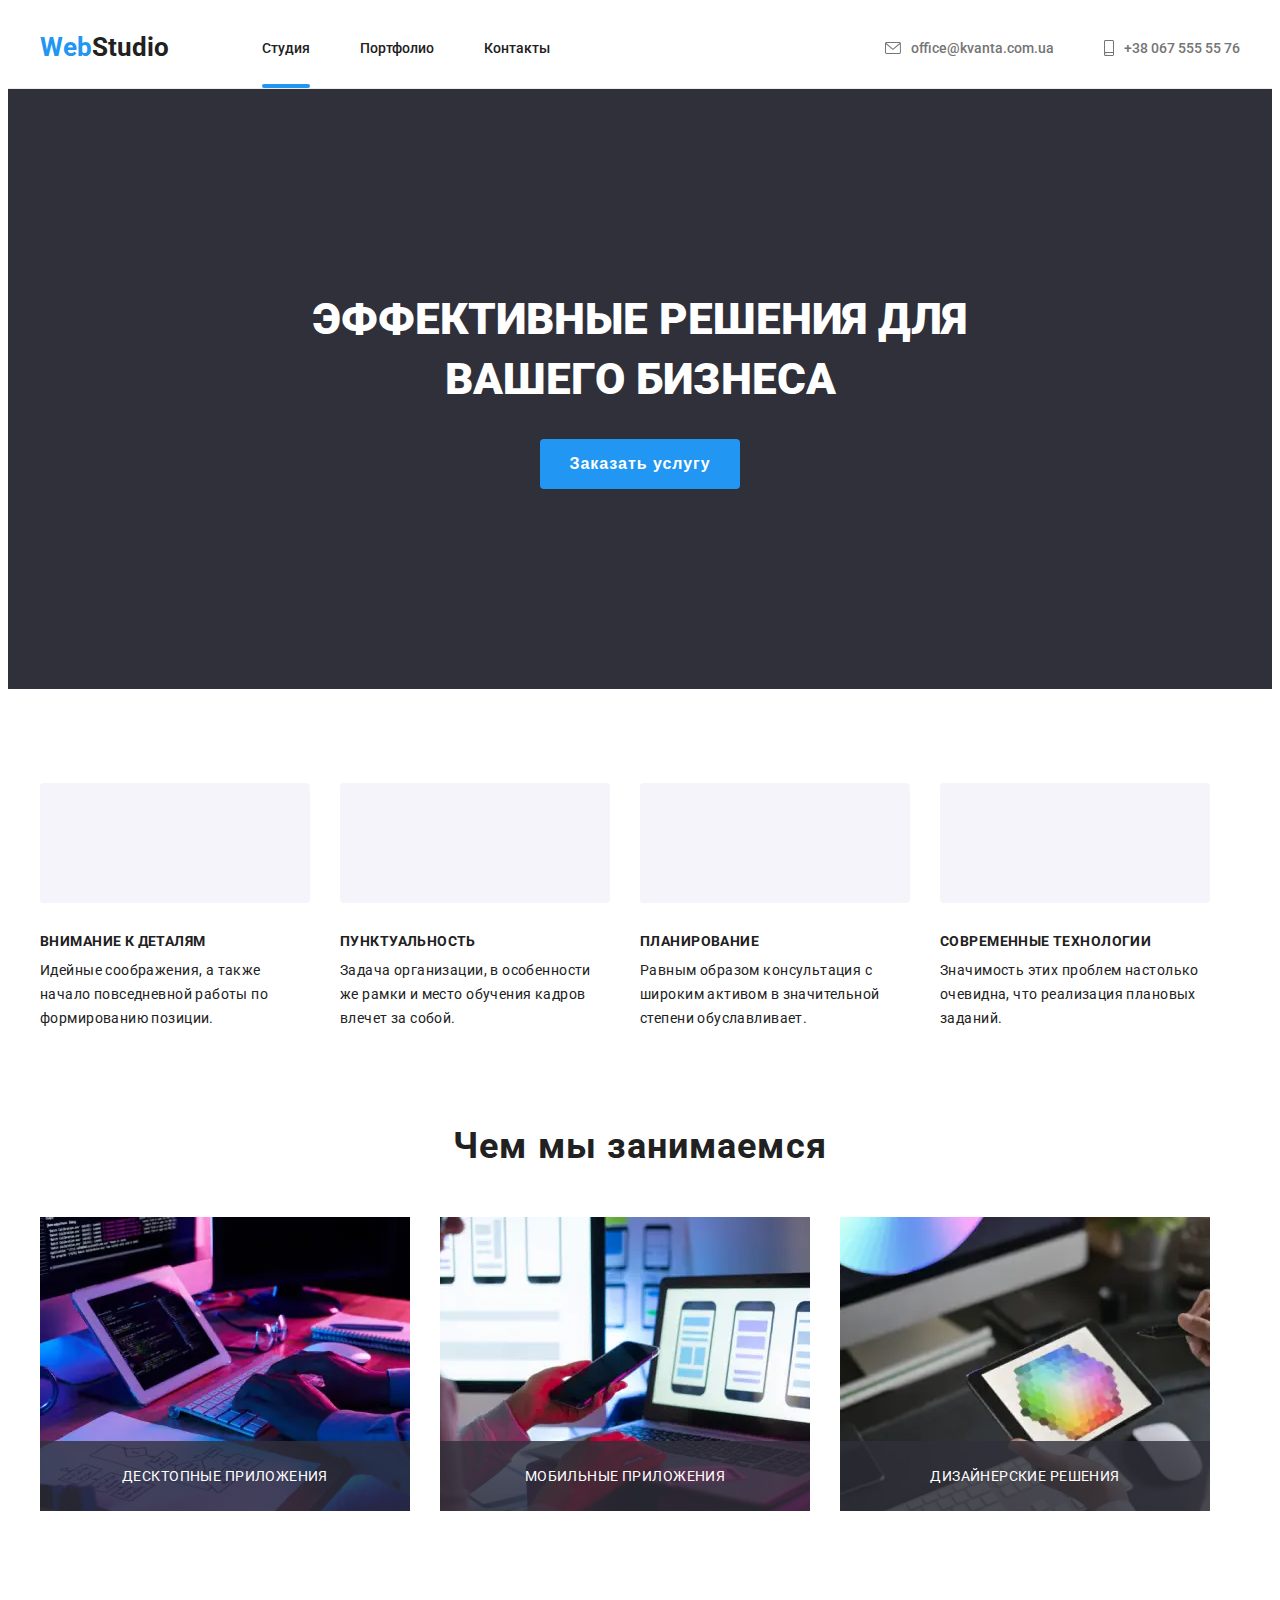
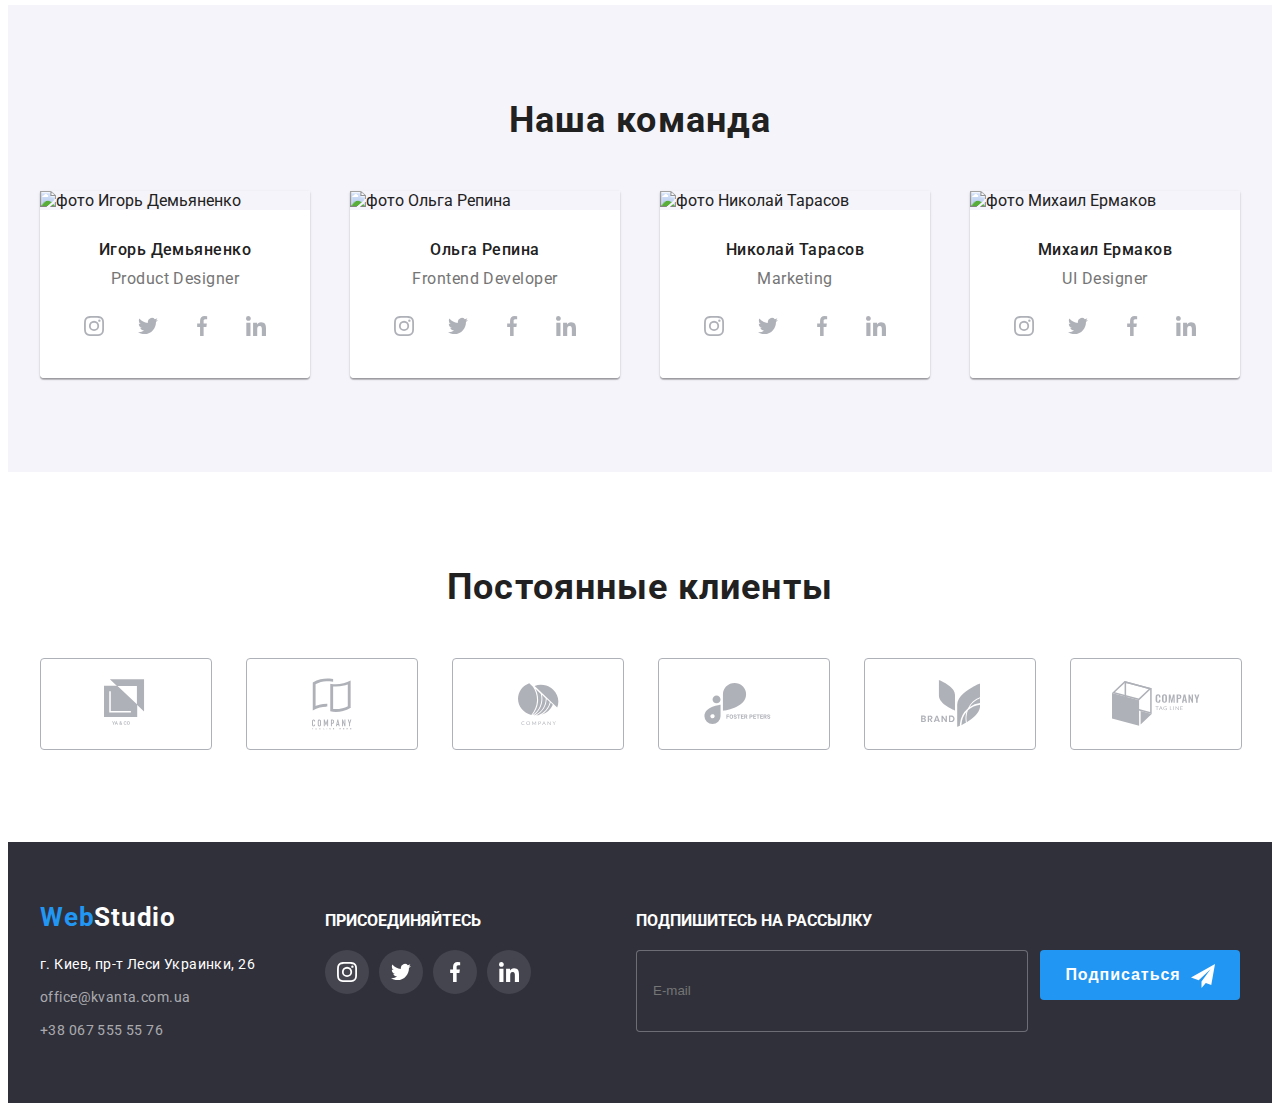
==== commit 631df983: "оптимизировал картинки в секции "чем мы занимаемся"" ====
--- a/index.html
+++ b/index.html
@@ -150,7 +150,11 @@
                 <ul class="work-list">
                     <li>
                         <div class="work-overlay-box">
-                            <img src="./img/what_are_we_doing/img1.jpg" alt="разработчик пишет код" width="370" height="294">
+                            <picture>
+                                <source srcset="./img/works/desktop/1.webp 1x, ./img/works/desktop/1@2x.webp 2x" type="image/webp"> 
+                                <source srcset="./img/works/desktop/1.jpg 1x, ./img/works/desktop/1@2x.jpg 2x">
+                                <img src="./img/works/desktop/1.jpg" alt="разработчик пишет код" width="370" height="294">
+                            </picture>
                             <div class="work-overlay">
                                 <p>Десктопные приложения</p>
                             </div>
@@ -158,7 +162,11 @@
                     </li>
                     <li>
                         <div class="work-overlay-box">
-                            <img src="./img/what_are_we_doing/img2.jpg" alt="разработчик настраивает сайт" width="370" height="294">
+                            <picture>
+                                <source srcset="./img/works/desktop/2.webp 1x, ./img/works/desktop/2@2x.webp 2x" type="image/webp">
+                                <source srcset="./img/works/desktop/2.jpg 1x, ./img/works/desktop/2@2x.jpg 2x">
+                                <img src="./img/works/desktop/2.jpg" alt="разработчик держит смартфон" width="370" height="294">
+                            </picture>
                             <div class="work-overlay">
                                 <p>Мобильные приложения</p>
                             </div>
@@ -166,7 +174,11 @@
                     </li>
                     <li>
                         <div class="work-overlay-box">
-                            <img src="./img/what_are_we_doing/img3.jpg" alt="разработчик выбирает цвет на планшете" width="370" height="294">
+                            <picture>
+                                <source srcset="./img/works/desktop/3.webp 1x, ./img/works/desktop/3@2x.webp 2x" type="image/webp">
+                                <source srcset="./img/works/desktop/3.jpg 1x, ./img/works/desktop/3@2x.jpg 2x">
+                                <img src="./img/works/desktop/3.jpg" alt="разработчик выбирает цвет на планшете" width="370" height="294">
+                            </picture>
                             <div class="work-overlay">
                                 <p>Дизайнерские решения</p>
                             </div>
--- a/css/main.min.css
+++ b/css/main.min.css
@@ -1,2 +1,2 @@
-:root{--text-font: "Roboto", sans-serif;--title-font: "Raleway", sans-serif;--primary-text-color: #212121;--title-text-color: #757575;--accent-color: #2196f3;--primary-wight-color: #ffffff;--primary-black-color: #000000;--primary-bgc: #f5f4fa;--primary-icon-color: #afb1b8;--primary-icon-background-color: #2f303a;--transition: cubic-bezier(0.4, 0, 0.2, 1);--primary-background-btm-color: #188ce8}.visually-hidden{position:absolute !important;clip:rect(1px 1px 1px 1px);clip:rect(1px, 1px, 1px, 1px);padding:0 !important;border:0 !important;height:1px !important;width:1px !important;overflow:hidden}body{font-family:"Raleway", sans-serif;font-family:"Roboto", sans-serif;background-color:var(--primary-wight-color);color:var(--primary-text-color)}h1,h2,h3,p,b{margin:0}ul,ol{margin:0;padding:0;list-style:none}img{display:block;max-width:100%;height:auto}a{color:inherit;text-decoration:none;font-style:normal;display:block}.container{margin:0 auto;padding:0 15px;width:100%}.header .container{display:flex;align-items:center;justify-content:space-between}@media screen and (min-width: 480px){.container{width:480px}}@media screen and (min-width: 768px){.container{width:768px}}@media screen and (min-width: 1200px){.container{width:1200px}}.button{color:var(--primary-wight-color);background:var(--accent-color);border-radius:4px;font-weight:bold;font-size:16px;line-height:1.875;letter-spacing:0.06em;padding:10px auto;border:none;cursor:pointer;width:200px;height:50px;transition-property:background;transition-duration:250ms;transition-timing-function:var(--transition)}.button:hover,.button:focus,.button:active{background-color:var(--primary-background-btm-color);outline:none}.header{border-bottom:1px solid #ececec}.first-word{font-size:24px;font-weight:700;line-height:1.167;color:#2196f3}.header-logo{font-size:24px;font-weight:700;line-height:1.167;color:#212121}@media screen and (max-width: 767px){.header-logo{padding-top:16px;padding-bottom:16px}.nav-list{display:none}.address-list{display:none}.mobile-menu{position:absolute;width:100%;max-width:100vw;height:100vh;top:0;left:0;transform:translateY(-1000%);background-color:#fff;padding:48px 40px;transition:transform 500ms linear;z-index:1}.mobile-menu.is-open{transform:translateY(0%)}.burger-btn,.mobile-close-btn{background-color:transparent;border:none;padding:0}.burger-btn:hover .burger-icon,.burger-btn:focus .burger-icon{fill:#2196f3}.mobile-close-btn{position:absolute;top:10px;right:15px}.mobile-close-btn:hover .close-btn,.mobile-close-btn:focus .close-btn{fill:#2196f3}.burger-icon,.close-btn{width:40px;height:40px;fill:#212121}.mobile-menu-nav-link{font-size:40px;font-weight:500;line-height:1.175;color:#212121}.accent-color{color:#2196f3}.mobile-menu-nav li+li{margin-top:32px}.mobile-menu-address-tel{margin-top:30px}.mobile-menu-address-mail{margin-top:32px}.mobile-menu-address-tel{font-size:34px;font-weight:500;line-height:1.176;color:#2196f3}.mobile-menu-address-mail{font-size:24px;font-weight:500;line-height:1.167;color:#757575}.header-social-list{font-size:18px;font-weight:500;line-height:1.222;color:#2196f3;display:flex;margin-top:64px}.header-social-list li+LI{margin-left:20px}}@media screen and (min-width: 768px){.burger-btn{display:none}.mobile-menu{display:none}.header-navigation{display:flex;align-items:center;justify-content:center}.header-logo{padding-top:26px;padding-bottom:26px;margin-right:88px}.header-box{display:flex;align-items:center;justify-content:space-between}.nav-list{display:flex}.nav-list li:not(:last-child){margin-right:50px}.nav-link{display:flex;padding-top:32px;padding-bottom:32px;position:relative;font-size:14px;font-weight:500;line-height:1.143;color:#212121;transition-property:color;transition-duration:250ms;transition-timing-function:cubic-bezier(0.4, 0, 0.2, 1)}.nav-link::after{position:absolute;content:"";display:flex;width:100%;height:4px;left:0;bottom:0;border-radius:2px;background-color:var(--accent-color);transform:scale(0);transition:transform 250ms var(--transition)}.nav-link:focus::after,.nav-link:hover::after{transform:scale(1)}.nav-link:hover,.nav-link:focus{color:var(--accent-color)}.address-link{display:flex;font-size:12px;font-weight:500;line-height:1.167;color:var(--title-text-color);padding-top:5px;padding-bottom:5px;align-items:center;transition-property:color;transition-duration:250ms;transition-timing-function:var(--transition)}.address-link:active,.address-link:hover,.address-link:focus{color:var(--accent-color)}.address-icon{margin-right:10px;fill:currentColor}.active-link::after{transform:scale(1)}.nav-link .active-link{color:var(--accent-color)}}@media screen and (min-width: 1200px){.header-logo{padding-top:24px;padding-bottom:25px;margin-right:93px}.address-list{display:flex}.address-list li:not(:last-child){margin-right:50px}.address-link{font-size:12px;font-weight:500;line-height:1.167;color:var(--title-text-color);padding-top:32px;padding-bottom:32px}}.hero-section{position:relative;background-color:#2f303a;text-align:center;height:400px;margin:0 auto;background-image:linear-gradient(to right, rgba(47,48,58,0.4), rgba(47,48,58,0.4)),url(../img/hero/hero.jpg);background-repeat:no-repeat;background-position:center}.hero-section div{position:absolute;top:50%;left:50%;transform:translate(-50%, -50%) scale(1);transition:transform 250ms cubic-bezier(0.4, 0, 0.2, 1)}.hero-section:hover div{transform:translate(-50%, -50%) scale(1)}.hero-title{font-size:26px;font-weight:900;line-height:1.615;text-transform:uppercase;color:#fff;max-width:360px;margin:0 auto 30px}@media screen and (min-width: 1200px){.hero-title{font-size:44px;font-weight:900;line-height:1.364;max-width:696px}.hero-section{height:600px;max-width:1600px}}.priority-box{padding:60px 0}.priority-list li::before{display:block;content:"";height:120px;margin-bottom:30px;border-radius:4px;background-color:#f5f4fa;background-repeat:no-repeat;background-position:center;background-size:70px}.antenna-item::before{background-image:url(../img/icons/SVG/antenna.svg)}.clock-item::before{background-image:url(../img/icons/SVG/clock.svg)}.diagram-item::before{background-image:url(../img/icons/SVG/diagram.svg)}.astronaut-item::before{background-image:url(../img/icons/SVG/astronaut.svg)}.priority-subtitle{font-size:14px;font-weight:700;line-height:1.143;letter-spacing:0.03em;text-transform:uppercase;color:#212121;margin-bottom:10px;text-align:center}.priority-text{font-size:14px;font-weight:400;line-height:1.714;letter-spacing:0.03em;color:#212121}@media screen and (max-width: 767px){.priority-list li+li{margin-top:30px}}@media screen and (min-width: 768px) and (max-width: 1199px){.priority-list{justify-content:flex-start;flex-wrap:wrap}.priority-list li{width:354px}.priority-list li:nth-child(2n+1){margin-right:30px}.priority-list li:nth-child(n+3){margin-top:30px}}@media screen and (min-width: 768px){.priority-list{display:flex}.priority-subtitle{text-align:left}}@media screen and (min-width: 1200px){.priority-box{padding:94px 0}.priority-list li{width:270px}.priority-list li+li{margin-left:30px}}@media screen and (max-width: 1199px){.work-box{display:none}}.work-box{padding-bottom:94px}.work-title{font-weight:bold;font-size:36px;line-height:1.167;letter-spacing:0.03em;color:var(--primary-text-color);margin-bottom:50px;text-align:center}.work-list{display:flex}.work-list li+li{margin-left:30px}.work-overlay-box{position:relative}.work-overlay{position:absolute;display:flex;justify-content:center;align-items:center;width:370px;height:70px;left:0;bottom:0;background-color:rgba(47,48,58,0.8)}.work-overlay p{font-size:14px;line-height:1.143;letter-spacing:0.03em;text-transform:uppercase;color:var(--primary-wight-color)}.team-box{padding:60px 0;background-color:#f5f4fa}.team-title{font-size:28px;font-weight:700;line-height:1.179;letter-spacing:0.03em;color:var(--primary-text-color);margin-bottom:30px;text-align:center}.team-list>li{box-shadow:0px 1px 3px rgba(0,0,0,0.12),0px 1px 1px rgba(0,0,0,0.14),0px 2px 1px rgba(0,0,0,0.2);border-radius:0px 0px 4px 4px}.team-name{font-size:16px;font-weight:500;line-height:1.188;letter-spacing:0.03em;color:#212121;margin-bottom:10px}.team-text{font-size:16px;font-weight:400;line-height:1.188;letter-spacing:0.03em;color:#757575}.team-card{text-align:center;padding-top:30px;padding-bottom:24px;background-color:#fff;border-radius:0px 0px 4px 4px}.team-social ul{display:flex;justify-content:center;align-items:center}.team-social li{margin:0;width:44px;height:44px;margin-top:16px}.team-social li+li{margin-left:10px}.team-social a{display:flex;width:100%;height:100%;justify-content:center;align-items:center;border-radius:50%;fill:#afb1b8;transition-property:fill, background-color;transition-duration:250ms;transition-timing-function:cubic-bezier(0.4, 0, 0.2, 1)}.team-social a:hover,.team-social a:focus{background-color:#2196f3;fill:#fff}@media screen and (max-width: 767px){.team-list{display:flex;flex-direction:column}.team-list-box:nth-child(n+2){margin-top:30px}}@media screen and (min-width: 768px) and (max-width: 1199px){.team-list{display:flex;flex-direction:row;flex-wrap:wrap}.team-list-box{max-width:354px}.team-list-box:nth-child(2n+1){margin-right:30px}.team-list-box:nth-child(n+3){margin-top:30px}}@media screen and (min-width: 1200px){.team-box{padding:94px 0}.team-list{display:flex;flex-direction:row;flex-wrap:wrap;justify-content:space-between}.team-list-box{max-width:270px}.team-title{margin-bottom:50px;font-size:36px;font-weight:700;line-height:1.167}.team-card{padding:30px 32px}}.client-box{padding:60px 0}.client-title{font-size:28px;font-weight:700;line-height:1.179;text-align:center;letter-spacing:0.03em;color:#212121;margin-bottom:30px}.client-list{display:flex;justify-content:space-between}.client-list li{min-width:210px;height:90px}.client-link{display:flex;width:100%;height:100%;border:1px solid #afb1b8;border-radius:4px;justify-content:center;align-items:center;transition-property:border;transition-duration:250ms;transition-timing-function:cubic-bezier(0.4, 0, 0.2, 1)}.client-link:focus,.client-link:hover{border:1px solid #2196f3}.client-link:hover>svg,.client-link:focus>svg{fill:var(--accent-color)}.client-icon{fill:#afb1b8;transition-property:fill;transition-duration:250ms;transition-timing-function:cubic-bezier(0.4, 0, 0.2, 1)}@media screen and (max-width: 767px){.client-list li:nth-child(n+3){margin-top:30px}}@media screen and (max-width: 1199px){.client-list{display:flex;flex-wrap:wrap;align-items:center;flex-direction:row}}@media screen and (min-width: 768px) and (max-width: 1200px){.client-list li:nth-child(n+4){margin-top:30px}.client-list li{min-width:226px;height:90px}}@media screen and (min-width: 1200px){.client-box{padding:94px 0}.client-title{font-size:36px;font-weight:700;line-height:1.167;margin-bottom:50px}.client-list li{min-width:170px;height:90px}}.footer-box{display:flex;justify-content:center;align-items:center}.footer-logo{font-size:24px;font-weight:700;line-height:1.167;letter-spacing:0.03em;color:#fff;margin-bottom:20px}.footer-section{background-color:#2f303a;padding:60px 0}.footer-section b{display:inline-block;margin-bottom:20px;color:#fff}.footer-link-map{display:block;font-style:normal;font-weight:normal;font-size:14px;line-height:1.714;letter-spacing:0.03em;color:#fff;margin-bottom:9px}.footer-link{font-weight:normal;font-size:14px;line-height:1.714;letter-spacing:0.03em;color:rgba(255,255,255,0.6);transition-property:color;transition-duration:250ms;transition-timing-function:cubic-bezier(0.4, 0, 0.2, 1)}.footer-link:hover,.footer-link:focus{color:#2196f3}.mail{margin-bottom:9px}.footer-social ul{display:flex;justify-content:center;align-items:center}.footer-social li{margin:0;width:44px;height:44px}.footer-social li+li{margin-left:10px}.footer-social a{display:flex;width:100%;height:100%;justify-content:center;align-items:center;border-radius:50%;fill:#fff;background-color:rgba(255,255,255,0.1);transition-property:background-color;transition-duration:250ms;transition-timing-function:cubic-bezier(0.4, 0, 0.2, 1)}.footer-social a:hover,.footer-social a:focus{background-color:#2196f3;fill:#fff}.footer-mail{width:358px;height:50px;background-color:var(--primary-icon-background-color);border:1px solid rgba(255,255,255,0.3);border-radius:4px;padding:15px 16px;margin-right:12px;color:var(--primary-wight-color);transition-property:border-color;transition-duration:250ms;transition-timing-function:cubic-bezier(0.4, 0, 0.2, 1)}.footer-mail:focus{outline:none;border-color:#2196f3}.footer-btm-icon::after{display:inline-block;content:"";width:24px;height:24px;background-image:url(../img/icons/SVG/icon-send.svg);background-size:contain;vertical-align:middle;margin-left:10px}@media screen and (max-width: 767px){.footer-box-contacts{display:flex;flex-direction:column;align-items:center;margin-bottom:60px}.footer-box-contacts ul{display:flex;flex-direction:column;align-items:center}.footer-social{display:flex;flex-direction:column;align-items:center;margin-bottom:60px}.footer-form{display:flex;flex-direction:column;align-items:center}.footer-form form{display:flex;flex-direction:column;align-items:center}.footer-box{display:flex;flex-wrap:wrap;flex-direction:column}.footer-mail{margin-bottom:20px;width:100%}}@media screen and (min-width: 768px) and (max-width: 1199px){.footer-box{display:flex;flex-wrap:wrap;justify-content:space-around}.footer-box-contacts{display:flex;flex-direction:column;align-items:center}.footer-box-contacts ul{display:flex;flex-direction:column;align-items:center}.footer-social{display:flex;flex-direction:column;align-items:center}.footer-form{display:flex;flex-direction:column;align-items:center;margin-top:60px}.footer-form form{display:flex;flex-direction:column;align-items:center}.footer-mail{width:450px;margin-bottom:20px}}@media screen and (min-width: 1200px){.footer-box{display:flex;align-items:baseline}.footer-social{margin-left:70px}.footer-form{margin-left:auto}.footer-form form{display:flex}.footer-logo{font-size:26px;font-weight:700;line-height:1.192}}.portfolio-box{padding:60px 0}.btm-list{margin-bottom:40px;display:flex;justify-content:flex-start;flex-wrap:wrap}.btm-list li+li{margin-left:8px}.btm-link{font-size:16px;font-weight:500;line-height:1.625;letter-spacing:0.03em;color:#212121;cursor:pointer;padding:6px 22px;border-radius:4px;border:none;transition-property:color, background, box-shadow;transition-duration:250ms;transition-timing-function:cubic-bezier(0.4, 0, 0.2, 1)}.btm-link:focus,.btm-link:active,.btm-link:hover{background:#2196f3;color:#fff;box-shadow:0px 3px 1px rgba(0,0,0,0.1),0px 1px 2px rgba(0,0,0,0.08),0px 2px 2px rgba(0,0,0,0.12)}.portfolio-list{display:flex;flex-wrap:wrap}.portfolio-list a{transition-property:box-shadow;transition-duration:250ms;transition-timing-function:cubic-bezier(0.4, 0, 0.2, 1)}.portfolio-list a:hover,.portfolio-list a:focus{box-shadow:0px 1px 1px rgba(0,0,0,0.12),0px 4px 4px rgba(0,0,0,0.06),1px 4px 6px rgba(0,0,0,0.16)}.portfolio-list li:not(:nth-child(3n+3)){margin-right:30px}.portfolio-list li:not(:nth-last-child(-n+3)){margin-bottom:30px}.portfolio-card{border:1px solid #eeeeee;padding:20px 24px}.portfolio-overlay-box{position:relative;overflow:hidden}.portfolio-overlay{position:absolute;width:100%;height:100%;top:0;left:0;padding:63px 24px;background-color:rgba(33,150,243,0.9);transform:translateY(101%);transition-property:transform;transition-duration:250ms;transition-timing-function:cubic-bezier(0.4, 0, 0.2, 1)}.portfolio-overlay p{font-size:18px;line-height:1.556;letter-spacing:0.03em;color:#fff}.portfolio-link:focus .portfolio-overlay,.portfolio-link:hover .portfolio-overlay{transform:translateY(0)}.work-subtitle{font-size:18px;font-weight:700;line-height:2;letter-spacing:0.06em;color:#212121;margin-bottom:4px}.text{font-size:16px;font-weight:400;line-height:1.875;letter-spacing:0.03em;color:#757575}@media screen and (max-width: 767px){.btm-link:nth-child(-n+3){margin-bottom:15px}}@media screen and (min-width: 768px){.btm-list{justify-content:center}}@media screen and (min-width: 1200px){.portfolio-box{padding:94px 0}.btm-list{margin-bottom:50px}}.backdrop{position:fixed;top:0;left:0;width:100%;height:100%;background:rgba(0,0,0,0.2);transition:scale(1)}.backdrop:focus .modal,.backdrop:hover .modal{transform:translate(-50%, -50%) scale(1);opacity:1}.modal{position:absolute;width:100%;max-width:450px;height:95%;max-height:609px;overflow:scroll;top:50%;left:50%;opacity:0;transform:translate(-50%, -50%) scale(1);background-color:var(--primary-wight-color);box-shadow:0px 1px 3px rgba(0,0,0,0.12),0px 1px 1px rgba(0,0,0,0.14),0px 2px 1px rgba(0,0,0,0.2);border-radius:4px;padding:40px;transition-property:transform opacity;transition-duration:250ms;transition-timing-function:var(--transition)}.modal b{display:flex;font-style:normal;font-size:20px;line-height:1.15;text-align:center;letter-spacing:0.03em;color:var(--primary-text-color);margin-bottom:12px}.modal-close-btn{position:absolute;top:8px;right:8px;display:flex;width:30px;height:30px;padding:0;border:solid 1px var(--primary-black-color);border-radius:50%;background-color:var(--primary-wight-color);justify-content:center;align-items:center;cursor:pointer;transition-property:fill solid;transition-duration:250ms;transition-timing-function:var(--transition)}.modal-close-btn:hover,.modal-close-btn:focus{fill:var(--accent-color);border:solid 1px var(--accent-color)}.is-hidden{opacity:0;visibility:hidden;pointer-events:none}.form{display:flex;flex-direction:column}.form-label{font-size:12px;line-height:1.167;letter-spacing:0.01em;color:var(--title-text-color)}.form-label+.form-label{display:block;margin-top:10px}.modal-input{display:block;height:40px;width:100%;border:1px solid rgba(33,33,33,0.2);border-radius:4px;margin-top:4px;padding-left:42px;transition-property:border-color;transition-duration:250ms;transition-timing-function:var(--transition)}.modal-input:focus{border-color:var(--accent-color);outline:none}.modal-input:focus+.modal-svg{fill:var(--accent-color)}.modal-input-box{position:relative;display:block}.modal-svg{position:absolute;left:15px;top:50%;transform:translateY(-50%);transition-property:fill;transition-duration:250ms;transition-timing-function:var(--transition)}.modal-user-message{display:block;height:120px;width:100%;padding:12px 16px;margin-top:4px;border-radius:4px;border:1px solid rgba(33,33,33,0.2);resize:none;font-size:12px;line-height:1.667;letter-spacing:0.01em;transition-property:border-color;transition-duration:250ms;transition-timing-function:var(--transition)}.modal-user-message:focus{outline:none;border-color:var(--accent-color)}.checkbox-label{font-size:14px;line-height:1.714;letter-spacing:0.03em;color:var(--title-text-color);align-self:center;margin-top:20px}.checkbox-label a{display:inline;font-size:14px;line-height:1.714;letter-spacing:0.03em;text-decoration-line:underline;color:var(--accent-color)}.checkbox-label span{vertical-align:middle}.checkbox-label::before{display:inline-block;width:16px;height:15px;content:"";background-image:url(../img/icons/SVG/checkbox.svg);vertical-align:middle}.modal-checkbox:checked+.checkbox-label::before{background-image:url(../img/icons/SVG/icon-check.svg);background-repeat:no-repeat}.modal-checkbox:focus+.checkbox-label::before{outline:auto}.modal-btn{align-self:center;margin-top:30px}@media screen and (min-width: 1200px){.modal{max-width:none;max-height:none;width:528px;height:581px}}
+body{font-family:"Raleway", sans-serif;font-family:"Roboto", sans-serif;background-color:var(--primary-wight-color);color:var(--primary-text-color)}h1,h2,h3,p,b{margin:0}ul,ol{margin:0;padding:0;list-style:none}img{display:block;max-width:100%;height:auto}a{color:inherit;text-decoration:none;font-style:normal;display:block}.container{margin:0 auto;padding:0 15px;width:100%}.header .container{display:flex;align-items:center;justify-content:space-between}@media screen and (min-width: 480px){.container{width:480px}}@media screen and (min-width: 768px){.container{width:768px}}@media screen and (min-width: 1200px){.container{width:1200px}}:root{--text-font: "Roboto", sans-serif;--title-font: "Raleway", sans-serif;--primary-text-color: #212121;--title-text-color: #757575;--accent-color: #2196f3;--primary-wight-color: #ffffff;--primary-black-color: #000000;--primary-bgc: #f5f4fa;--primary-icon-color: #afb1b8;--primary-icon-background-color: #2f303a;--transition: cubic-bezier(0.4, 0, 0.2, 1);--primary-background-btm-color: #188ce8}.visually-hidden{position:absolute !important;clip:rect(1px 1px 1px 1px);clip:rect(1px, 1px, 1px, 1px);padding:0 !important;border:0 !important;height:1px !important;width:1px !important;overflow:hidden}.button{color:var(--primary-wight-color);background:var(--accent-color);border-radius:4px;font-weight:bold;font-size:16px;line-height:1.875;letter-spacing:0.06em;padding:10px auto;border:none;cursor:pointer;width:200px;height:50px;transition-property:background;transition-duration:250ms;transition-timing-function:var(--transition)}.button:hover,.button:focus,.button:active{background-color:var(--primary-background-btm-color);outline:none}.first-word{color:#2196f3}.footer-logo{letter-spacing:0.03em;color:#fff;margin-bottom:20px}.header-logo{color:#212121}@media screen and (max-width: 767px){.header-logo{padding-top:16px;padding-bottom:16px}}@media screen and (max-width: 1199px){.first-word{font-size:24px;font-weight:700;line-height:1.167}.header-logo{font-size:24px;font-weight:700;line-height:1.167;color:#212121}.footer-logo{font-size:24px;font-weight:700;line-height:1.167}}@media screen and (min-width: 768px) and (max-width: 1199px){.header-logo{padding-top:26px;padding-bottom:26px;margin-right:88px}}@media screen and (min-width: 1200px){.header-logo{font-size:26px;font-weight:700;line-height:1.192;padding-top:24px;padding-bottom:25px;margin-right:93px}.footer-logo{font-size:26px;font-weight:700;line-height:1.192}}.header{border-bottom:1px solid #ececec}@media screen and (max-width: 767px){.nav-list{display:none}.address-list{display:none}.mobile-menu{position:absolute;width:100%;max-width:100vw;height:100vh;top:0;left:0;transform:translateY(-1000%);background-color:#fff;padding:48px 40px;transition:transform 500ms linear;z-index:1}.mobile-menu.is-open{transform:translateY(0%)}.burger-btn,.mobile-close-btn{background-color:transparent;border:none;padding:0}.burger-btn:hover .burger-icon,.burger-btn:focus .burger-icon{fill:#2196f3}.mobile-close-btn{position:absolute;top:10px;right:15px}.mobile-close-btn:hover .close-btn,.mobile-close-btn:focus .close-btn{fill:#2196f3}.burger-icon,.close-btn{width:40px;height:40px;fill:#212121}.mobile-menu-nav-link{font-size:40px;font-weight:500;line-height:1.175;color:#212121}.accent-color{color:#2196f3}.mobile-menu-nav li+li{margin-top:32px}.mobile-menu-address-tel{margin-top:30px}.mobile-menu-address-mail{margin-top:32px}.mobile-menu-address-tel{font-size:34px;font-weight:500;line-height:1.176;color:#2196f3}.mobile-menu-address-mail{font-size:24px;font-weight:500;line-height:1.167;color:#757575}.header-social-list{font-size:18px;font-weight:500;line-height:1.222;color:#2196f3;display:flex;margin-top:64px}.header-social-list li+LI{margin-left:20px}}@media screen and (min-width: 768px){.burger-btn{display:none}.mobile-menu{display:none}.header-navigation{display:flex;align-items:center;justify-content:center}.header-box{display:flex;align-items:center;justify-content:space-between}.nav-list{display:flex}.nav-list li:not(:last-child){margin-right:50px}.nav-link{display:flex;padding-top:32px;padding-bottom:32px;position:relative;font-size:14px;font-weight:500;line-height:1.143;color:#212121;transition-property:color;transition-duration:250ms;transition-timing-function:cubic-bezier(0.4, 0, 0.2, 1)}.nav-link::after{position:absolute;content:"";display:flex;width:100%;height:4px;left:0;bottom:0;border-radius:2px;background-color:#2196f3;transform:scale(0);transition:transform 250ms cubic-bezier(0.4, 0, 0.2, 1)}.nav-link:focus::after,.nav-link:hover::after{transform:scale(1)}.nav-link:hover,.nav-link:focus{color:#2196f3}.address-link{display:flex;font-size:12px;font-weight:500;line-height:1.167;color:#757575;padding-top:5px;padding-bottom:5px;align-items:center;transition-property:color;transition-duration:250ms;transition-timing-function:cubic-bezier(0.4, 0, 0.2, 1)}.address-link:active,.address-link:hover,.address-link:focus{color:#2196f3}.address-icon{margin-right:10px;fill:currentColor}.active-link::after{transform:scale(1)}.nav-link .active-link{color:#2196f3}}@media screen and (min-width: 1200px){.address-list{display:flex}.address-list li:not(:last-child){margin-right:50px}.address-link{font-size:14px;font-weight:500;line-height:1.143;color:var(--title-text-color);padding-top:32px;padding-bottom:32px}}.hero-section{position:relative;background-color:#2f303a;text-align:center;height:400px;margin:0 auto;background-image:linear-gradient(to right, rgba(47,48,58,0.4), rgba(47,48,58,0.4)),url(../img/hero/hero.jpg);background-repeat:no-repeat;background-position:center}.hero-section div{position:absolute;top:50%;left:50%;transform:translate(-50%, -50%) scale(1);transition:transform 250ms cubic-bezier(0.4, 0, 0.2, 1)}.hero-section:hover div{transform:translate(-50%, -50%) scale(1)}.hero-title{font-size:26px;font-weight:900;line-height:1.615;text-transform:uppercase;color:#fff;max-width:360px;margin:0 auto 30px}@media screen and (min-width: 1200px){.hero-title{font-size:44px;font-weight:900;line-height:1.364;max-width:696px}.hero-section{height:600px;max-width:1600px}}.priority-box{padding:60px 0}.priority-list li::before{display:block;content:"";height:120px;margin-bottom:30px;border-radius:4px;background-color:#f5f4fa;background-repeat:no-repeat;background-position:center;background-size:70px}.antenna-item::before{background-image:url(../img/icons/SVG/antenna.svg)}.clock-item::before{background-image:url(../img/icons/SVG/clock.svg)}.diagram-item::before{background-image:url(../img/icons/SVG/diagram.svg)}.astronaut-item::before{background-image:url(../img/icons/SVG/astronaut.svg)}.priority-subtitle{font-size:14px;font-weight:700;line-height:1.143;letter-spacing:0.03em;text-transform:uppercase;color:#212121;margin-bottom:10px;text-align:center}.priority-text{font-size:14px;font-weight:400;line-height:1.714;letter-spacing:0.03em;color:#212121}@media screen and (max-width: 767px){.priority-list li+li{margin-top:30px}}@media screen and (min-width: 768px) and (max-width: 1199px){.priority-list{justify-content:flex-start;flex-wrap:wrap}.priority-list li{width:354px}.priority-list li:nth-child(2n+1){margin-right:30px}.priority-list li:nth-child(n+3){margin-top:30px}}@media screen and (min-width: 768px){.priority-list{display:flex}.priority-subtitle{text-align:left}}@media screen and (min-width: 1200px){.priority-box{padding:94px 0}.priority-list li{width:270px}.priority-list li+li{margin-left:30px}}@media screen and (max-width: 1199px){.work-box{display:none}}.work-box{padding-bottom:94px}.work-title{font-weight:bold;font-size:36px;line-height:1.167;letter-spacing:0.03em;color:var(--primary-text-color);margin-bottom:50px;text-align:center}.work-list{display:flex}.work-list li+li{margin-left:30px}.work-overlay-box{position:relative}.work-overlay{position:absolute;display:flex;justify-content:center;align-items:center;width:370px;height:70px;left:0;bottom:0;background-color:rgba(47,48,58,0.8)}.work-overlay p{font-size:14px;line-height:1.143;letter-spacing:0.03em;text-transform:uppercase;color:var(--primary-wight-color)}.team-box{padding:60px 0;background-color:#f5f4fa}.team-title{font-size:28px;font-weight:700;line-height:1.179;letter-spacing:0.03em;color:var(--primary-text-color);margin-bottom:30px;text-align:center}.team-list>li{box-shadow:0px 1px 3px rgba(0,0,0,0.12),0px 1px 1px rgba(0,0,0,0.14),0px 2px 1px rgba(0,0,0,0.2);border-radius:0px 0px 4px 4px}.team-name{font-size:16px;font-weight:500;line-height:1.188;letter-spacing:0.03em;color:#212121;margin-bottom:10px}.team-text{font-size:16px;font-weight:400;line-height:1.188;letter-spacing:0.03em;color:#757575}.team-card{text-align:center;padding-top:30px;padding-bottom:24px;background-color:#fff;border-radius:0px 0px 4px 4px}.team-social ul{display:flex;justify-content:center;align-items:center}.team-social li{margin:0;width:44px;height:44px;margin-top:16px}.team-social li+li{margin-left:10px}.team-social a{display:flex;width:100%;height:100%;justify-content:center;align-items:center;border-radius:50%;fill:#afb1b8;transition-property:fill, background-color;transition-duration:250ms;transition-timing-function:cubic-bezier(0.4, 0, 0.2, 1)}.team-social a:hover,.team-social a:focus{background-color:#2196f3;fill:#fff}@media screen and (max-width: 767px){.team-list{display:flex;flex-direction:column}.team-list-box:nth-child(n+2){margin-top:30px}}@media screen and (min-width: 768px) and (max-width: 1199px){.team-list{display:flex;flex-direction:row;flex-wrap:wrap}.team-list-box{max-width:354px}.team-list-box:nth-child(2n+1){margin-right:30px}.team-list-box:nth-child(n+3){margin-top:30px}}@media screen and (min-width: 1200px){.team-box{padding:94px 0}.team-list{display:flex;flex-direction:row;flex-wrap:wrap;justify-content:space-between}.team-list-box{max-width:270px}.team-title{margin-bottom:50px;font-size:36px;font-weight:700;line-height:1.167}.team-card{padding:30px 32px}}.client-box{padding:60px 0}.client-title{font-size:28px;font-weight:700;line-height:1.179;text-align:center;letter-spacing:0.03em;color:#212121;margin-bottom:30px}.client-list{display:flex;justify-content:space-between}.client-list li{min-width:210px;height:90px}.client-link{display:flex;width:100%;height:100%;border:1px solid #afb1b8;border-radius:4px;justify-content:center;align-items:center;transition-property:border;transition-duration:250ms;transition-timing-function:cubic-bezier(0.4, 0, 0.2, 1)}.client-link:focus,.client-link:hover{border:1px solid #2196f3}.client-link:hover>svg,.client-link:focus>svg{fill:var(--accent-color)}.client-icon{fill:#afb1b8;transition-property:fill;transition-duration:250ms;transition-timing-function:cubic-bezier(0.4, 0, 0.2, 1)}@media screen and (max-width: 767px){.client-list li:nth-child(n+3){margin-top:30px}}@media screen and (max-width: 1199px){.client-list{display:flex;flex-wrap:wrap;align-items:center;flex-direction:row}}@media screen and (min-width: 768px) and (max-width: 1200px){.client-list li:nth-child(n+4){margin-top:30px}.client-list li{min-width:226px;height:90px}}@media screen and (min-width: 1200px){.client-box{padding:94px 0}.client-title{font-size:36px;font-weight:700;line-height:1.167;margin-bottom:50px}.client-list li{min-width:170px;height:90px}}.footer-box{display:flex;justify-content:center;align-items:center}.footer-section{background-color:#2f303a;padding:60px 0}.footer-section b{display:inline-block;margin-bottom:20px;color:#fff}.footer-link-map{display:block;font-style:normal;font-weight:normal;font-size:14px;line-height:1.714;letter-spacing:0.03em;color:#fff;margin-bottom:9px}.footer-link{font-weight:normal;font-size:14px;line-height:1.714;letter-spacing:0.03em;color:rgba(255,255,255,0.6);transition-property:color;transition-duration:250ms;transition-timing-function:cubic-bezier(0.4, 0, 0.2, 1)}.footer-link:hover,.footer-link:focus{color:#2196f3}.mail{margin-bottom:9px}.footer-social ul{display:flex;justify-content:center;align-items:center}.footer-social li{margin:0;width:44px;height:44px}.footer-social li+li{margin-left:10px}.footer-social a{display:flex;width:100%;height:100%;justify-content:center;align-items:center;border-radius:50%;fill:#fff;background-color:rgba(255,255,255,0.1);transition-property:background-color;transition-duration:250ms;transition-timing-function:cubic-bezier(0.4, 0, 0.2, 1)}.footer-social a:hover,.footer-social a:focus{background-color:#2196f3;fill:#fff}.footer-mail{width:358px;height:50px;background-color:var(--primary-icon-background-color);border:1px solid rgba(255,255,255,0.3);border-radius:4px;padding:15px 16px;margin-right:12px;color:var(--primary-wight-color);transition-property:border-color;transition-duration:250ms;transition-timing-function:cubic-bezier(0.4, 0, 0.2, 1)}.footer-mail:focus{outline:none;border-color:#2196f3}.footer-btm-icon::after{display:inline-block;content:"";width:24px;height:24px;background-image:url(../img/icons/SVG/icon-send.svg);background-size:contain;vertical-align:middle;margin-left:10px}@media screen and (max-width: 767px){.footer-box-contacts{display:flex;flex-direction:column;align-items:center;margin-bottom:60px}.footer-box-contacts ul{display:flex;flex-direction:column;align-items:center}.footer-social{display:flex;flex-direction:column;align-items:center;margin-bottom:60px}.footer-form{display:flex;flex-direction:column;align-items:center}.footer-form form{display:flex;flex-direction:column;align-items:center}.footer-box{display:flex;flex-wrap:wrap;flex-direction:column}.footer-mail{margin-bottom:20px;width:100%}}@media screen and (min-width: 768px) and (max-width: 1199px){.footer-box{display:flex;flex-wrap:wrap;justify-content:space-around}.footer-box-contacts{display:flex;flex-direction:column;align-items:center}.footer-box-contacts ul{display:flex;flex-direction:column;align-items:center}.footer-social{display:flex;flex-direction:column;align-items:center}.footer-form{display:flex;flex-direction:column;align-items:center;margin-top:60px}.footer-form form{display:flex;flex-direction:column;align-items:center}.footer-mail{width:450px;margin-bottom:20px}}@media screen and (min-width: 1200px){.footer-box{display:flex;align-items:baseline}.footer-social{margin-left:70px}.footer-form{margin-left:auto}.footer-form form{display:flex}}.portfolio-box{padding:60px 0}.btm-list{margin-bottom:40px;display:flex;justify-content:flex-start;flex-wrap:wrap}.btm-list li+li{margin-left:8px}.btm-link{font-size:16px;font-weight:500;line-height:1.625;letter-spacing:0.03em;color:#212121;cursor:pointer;padding:6px 22px;border-radius:4px;border:none;transition-property:color, background, box-shadow;transition-duration:250ms;transition-timing-function:cubic-bezier(0.4, 0, 0.2, 1)}.btm-link:focus,.btm-link:active,.btm-link:hover{background:#2196f3;color:#fff;box-shadow:0px 3px 1px rgba(0,0,0,0.1),0px 1px 2px rgba(0,0,0,0.08),0px 2px 2px rgba(0,0,0,0.12)}.portfolio-list{display:flex;flex-wrap:wrap}.portfolio-list a{transition-property:box-shadow;transition-duration:250ms;transition-timing-function:cubic-bezier(0.4, 0, 0.2, 1)}.portfolio-list a:hover,.portfolio-list a:focus{box-shadow:0px 1px 1px rgba(0,0,0,0.12),0px 4px 4px rgba(0,0,0,0.06),1px 4px 6px rgba(0,0,0,0.16)}.portfolio-card{border:1px solid #eeeeee;padding:20px 24px}.portfolio-overlay-box{position:relative;overflow:hidden}.portfolio-overlay{position:absolute;width:100%;height:100%;top:0;left:0;padding:63px 24px;background-color:rgba(33,150,243,0.9);transform:translateY(101%);transition-property:transform;transition-duration:250ms;transition-timing-function:cubic-bezier(0.4, 0, 0.2, 1)}.portfolio-overlay p{font-size:18px;font-weight:400;line-height:1.556;letter-spacing:0.03em;color:#fff}.portfolio-link:focus .portfolio-overlay,.portfolio-link:hover .portfolio-overlay{transform:translateY(0)}.work-subtitle{font-size:18px;font-weight:700;line-height:2;letter-spacing:0.06em;color:#212121;margin-bottom:4px}.text{font-size:16px;font-weight:400;line-height:1.875;letter-spacing:0.03em;color:#757575}@media screen and (max-width: 767px){.btm-list li:nth-child(-n+3){margin-bottom:15px}.portfolio-overlay-box img{max-width:450px}.portfolio-link{margin-top:30px}}@media screen and (min-width: 768px){.btm-list{justify-content:center}}@media screen and (min-width: 768px) and (max-width: 1199px){.portfolio-card{max-width:354px}}@media screen and (min-width: 1200px){.portfolio-box{padding:94px 0}.btm-list{margin-bottom:50px}.portfolio-list li:not(:nth-child(3n+3)){margin-right:30px}.portfolio-list li:not(:nth-last-child(-n+3)){margin-bottom:30px}}.backdrop{position:fixed;top:0;left:0;width:100%;height:100%;background:rgba(0,0,0,0.2);transition:scale(1)}.backdrop:focus .modal,.backdrop:hover .modal{transform:translate(-50%, -50%) scale(1);opacity:1}.modal{position:absolute;width:100%;max-width:450px;height:95%;max-height:609px;top:50%;left:50%;opacity:0;transform:translate(-50%, -50%) scale(1);background-color:#fff;box-shadow:0px 1px 3px rgba(0,0,0,0.12),0px 1px 1px rgba(0,0,0,0.14),0px 2px 1px rgba(0,0,0,0.2);border-radius:4px;padding:40px;transition-property:transform opacity;transition-duration:250ms;transition-timing-function:cubic-bezier(0.4, 0, 0.2, 1)}.modal b{display:flex;font-size:20px;font-weight:700;line-height:1.5;text-align:center;letter-spacing:0.03em;color:#212121;margin-bottom:12px}.modal-close-btn{position:absolute;top:8px;right:8px;display:flex;width:30px;height:30px;padding:0;border:solid 1px #000;border-radius:50%;background-color:#fff;justify-content:center;align-items:center;cursor:pointer;transition-property:fill solid;transition-duration:250ms;transition-timing-function:cubic-bezier(0.4, 0, 0.2, 1)}.modal-close-btn:hover,.modal-close-btn:focus{fill:#2196f3;border:solid 1px #2196f3}.is-hidden{opacity:0;visibility:hidden;pointer-events:none}.form{display:flex;flex-direction:column}.form-label{font-size:12px;line-height:1.167;letter-spacing:0.01em;color:#757575}.form-label+.form-label{display:block;margin-top:10px}.modal-input{display:block;height:40px;width:100%;border:1px solid rgba(33,33,33,0.2);border-radius:4px;margin-top:4px;padding-left:42px;transition-property:border-color;transition-duration:250ms;transition-timing-function:cubic-bezier(0.4, 0, 0.2, 1)}.modal-input:focus{border-color:#2196f3;outline:none}.modal-input:focus+.modal-svg{fill:#2196f3}.modal-input-box{position:relative;display:block}.modal-svg{position:absolute;left:15px;top:50%;transform:translateY(-50%);transition-property:fill;transition-duration:250ms;transition-timing-function:cubic-bezier(0.4, 0, 0.2, 1)}.modal-user-message{display:block;height:120px;width:100%;padding:12px 16px;margin-top:4px;border-radius:4px;border:1px solid rgba(33,33,33,0.2);resize:none;font-size:12px;line-height:1.667;letter-spacing:0.01em;transition-property:border-color;transition-duration:250ms;transition-timing-function:cubic-bezier(0.4, 0, 0.2, 1)}.modal-user-message:focus{outline:none;border-color:#2196f3}.checkbox-label{font-size:12px;font-weight:400;line-height:1.167;letter-spacing:0.03em;color:#757575;align-self:center;margin-top:20px}.checkbox-label a{display:inline;font-size:14px;line-height:1.714;letter-spacing:0.03em;text-decoration-line:underline;color:#2196f3}.checkbox-label span{vertical-align:middle}.checkbox-label::before{display:inline-block;width:16px;height:15px;content:"";background-image:url(../img/icons/SVG/checkbox.svg);vertical-align:middle}.modal-checkbox:checked+.checkbox-label::before{background-image:url(../img/icons/SVG/icon-check.svg);background-repeat:no-repeat}.modal-checkbox:focus+.checkbox-label::before{outline:auto}.modal-btn{align-self:center;margin-top:30px}@media scroll and (max-width: 1199px){.modal{overflow:scroll}}@media screen and (min-width: 1200px){.modal{max-width:none;max-height:none;width:528px;height:581px}.modal b{font-size:20px;font-weight:700;line-height:1.15;text-align:center;letter-spacing:0.03em}}
 /*# sourceMappingURL=main.min.css.map */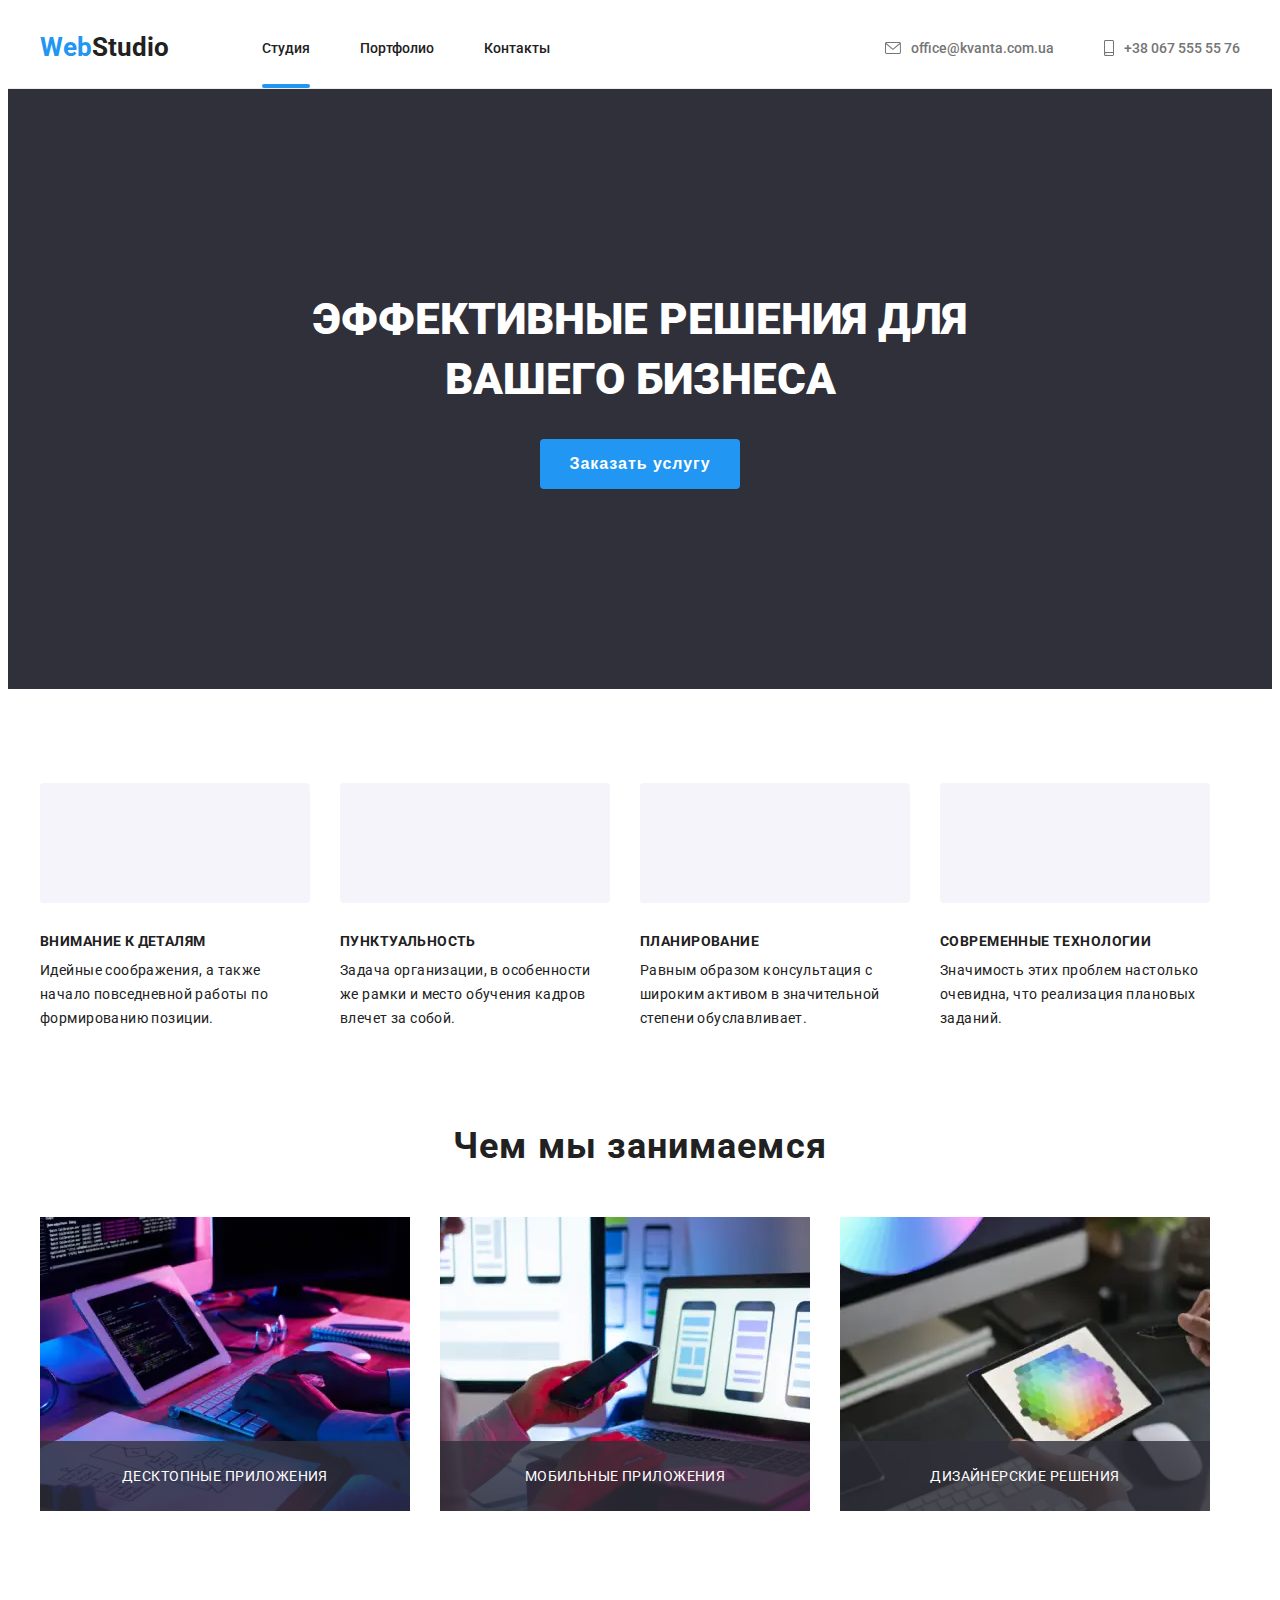
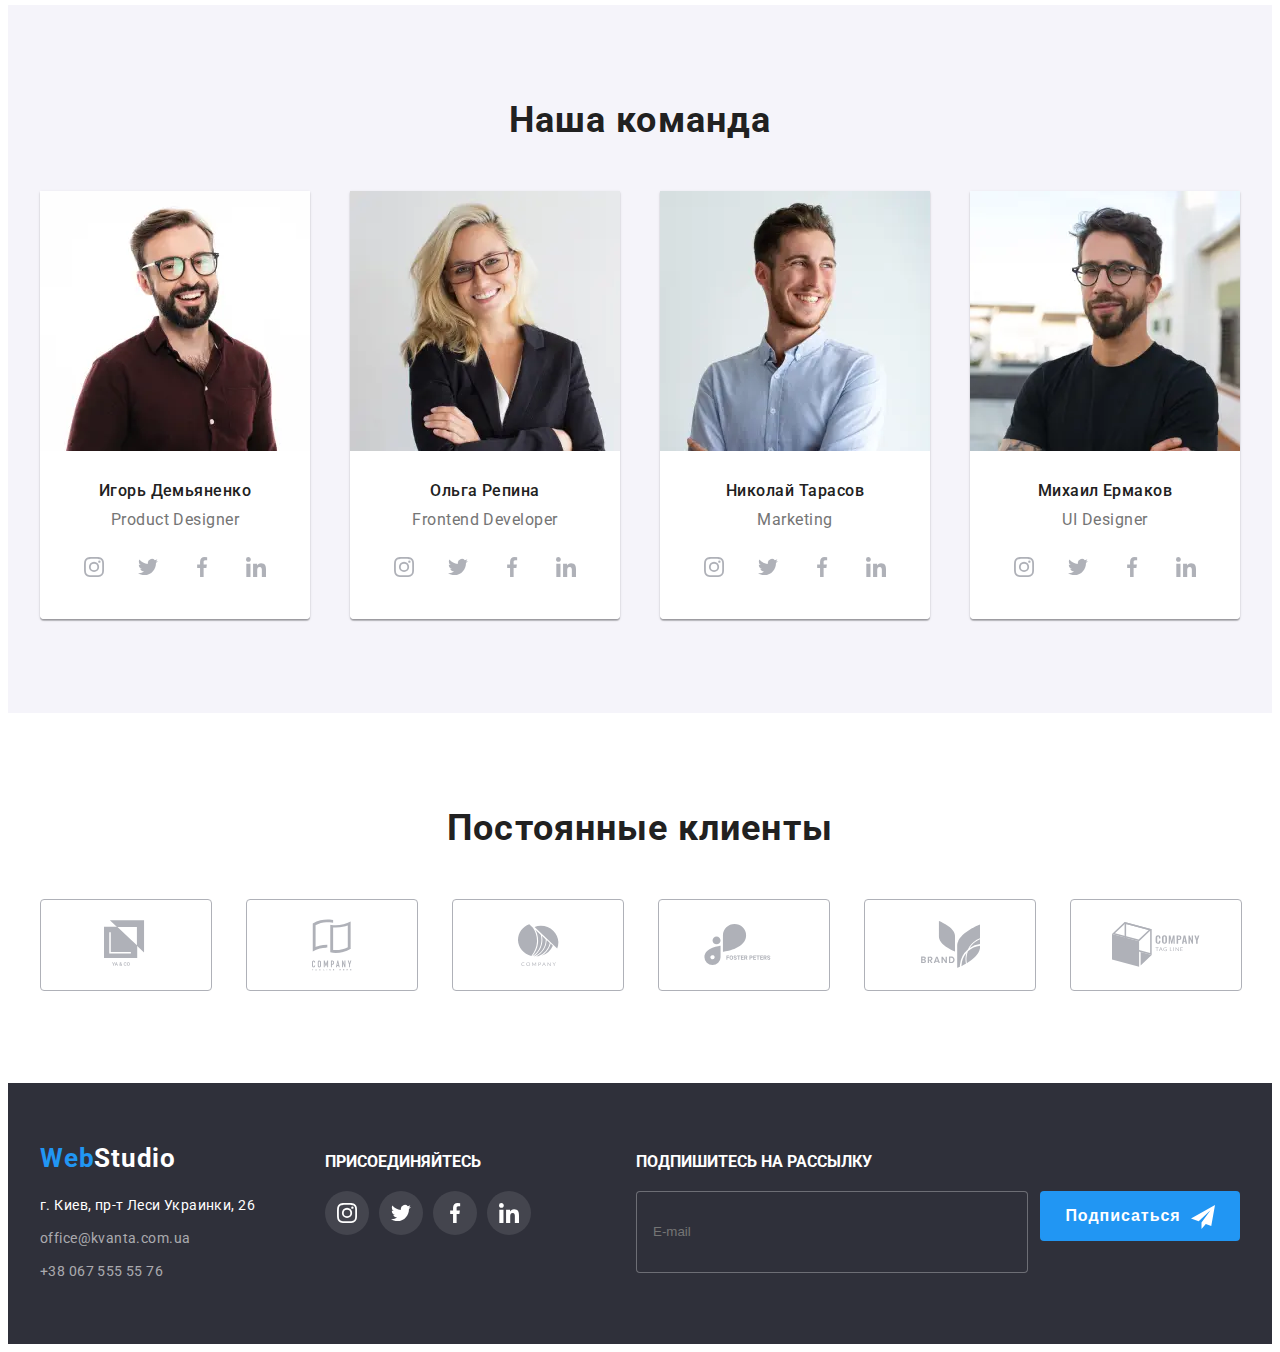
==== commit 91b35e99: "оптимизировал фото секций "наша команда"" ====
--- a/index.html
+++ b/index.html
@@ -197,7 +197,20 @@
                 <h2 class="team-title">Наша команда</h2>
                 <ul class="team-list">
                     <li class="team-list-box">
-                        <img src="./img/our_team/igor.jpg" alt="фото Игорь Демьяненко">
+                        <picture>
+                            <source srcset="./img/our_team/desktop/1.webp 1x, ./img/our_team/desktop/1@2x.webp 2x" media="(min-width: 1200px)"
+                                type="image/webp">
+                            <source srcset="./img/our_team/desktop/1.jpg 1x, ./img/our_team/desktop/1@2x.jpg 2x" media="(min-width: 1200px)">
+                            
+                            <source srcset="./img/our_team/tablet/1.webp 1x, ./img/our_team/tablet/1@2x.webp 2x" media="(min-width: 768px)"
+                                type="image/webp">
+                            <source srcset="./img/our_team/tablet/1.jpg 1x, ./img/our_team/tablet/1@2x.jpg 2x" media="(min-width: 768px)">
+                            
+                            <source srcset="./img/our_team/mobile/1.webp 1x, ./img/our_team/mobile/1@2x.webp 2x" media="(min-width: 320px)"
+                                type="image/webp">
+                            <source srcset="./img/our_team/mobile/1.jpg 1x, ./img/our_team/mobile/1@2x.jpg 2x" media="(min-width: 320px)">
+                            <img src="./img/our_team/mobile/1.jpg" alt="фото Игорь Демьяненко">
+                        </picture>
                         <div class="team-card">
                             <h3 class="team-name">Игорь Демьяненко</h3>
                             <p class="team-text" lang="en">Product Designer</p>
@@ -236,7 +249,20 @@
                         </div>
                     </li>
                     <li class="team-list-box">
-                        <img src="./img/our_team/olga.jpg" alt="фото Ольга Репина">
+                        <picture>
+                            <source srcset="./img/our_team/desktop/2.webp 1x, ./img/our_team/desktop/2@2x.webp 2x" media="(min-width: 1200px)"
+                                type="image/webp">
+                            <source srcset="./img/our_team/desktop/2.jpg 1x, ./img/our_team/desktop/2@2x.jpg 2x" media="(min-width: 1200px)">
+                        
+                            <source srcset="./img/our_team/tablet/2.webp 1x, ./img/our_team/tablet/2@2x.webp 2x" media="(min-width: 768px)"
+                                type="image/webp">
+                            <source srcset="./img/our_team/tablet/2.jpg 1x, ./img/our_team/tablet/2@2x.jpg 2x" media="(min-width: 768px)">
+                        
+                            <source srcset="./img/our_team/mobile/2.webp 1x, ./img/our_team/mobile/2@2x.webp 2x" media="(min-width: 320px)"
+                                type="image/webp">
+                            <source srcset="./img/our_team/mobile/2.jpg 1x, ./img/our_team/mobile/2@2x.jpg 2x" media="(min-width: 320px)">
+                            <img src="./img/our_team/mobile/2.jpg" alt="фото Ольга Репина">
+                        </picture>
                         <div class="team-card">
                             <h3 class="team-name">Ольга Репина</h3>
                             <p class="team-text" lang="en">Frontend Developer</p>
@@ -275,7 +301,20 @@
                         </div>
                     </li>
                     <li class="team-list-box">
-                        <img src="./img/our_team/nick.jpg" alt="фото Николай Тарасов">
+                        <picture>
+                            <source srcset="./img/our_team/desktop/3.webp 1x, ./img/our_team/desktop/3@2x.webp 2x" media="(min-width: 1200px)"
+                                type="image/webp">
+                            <source srcset="./img/our_team/desktop/3.jpg 1x, ./img/our_team/desktop/3@2x.jpg 2x" media="(min-width: 1200px)">
+                        
+                            <source srcset="./img/our_team/tablet/3.webp 1x, ./img/our_team/tablet/3@2x.webp 2x" media="(min-width: 768px)"
+                                type="image/webp">
+                            <source srcset="./img/our_team/tablet/3.jpg 1x, ./img/our_team/tablet/3@2x.jpg 2x" media="(min-width: 768px)">
+                        
+                            <source srcset="./img/our_team/mobile/3.webp 1x, ./img/our_team/mobile/3@2x.webp 2x" media="(min-width: 320px)"
+                                type="image/webp">
+                            <source srcset="./img/our_team/mobile/3.jpg 1x, ./img/our_team/mobile/3@2x.jpg 2x" media="(min-width: 320px)">
+                            <img src="./img/our_team/mobile/3.jpg" alt="фото Николай Тарасов">
+                        </picture>
                         <div class="team-card">
                             <h3 class="team-name">Николай Тарасов</h3>
                             <p class="team-text" lang="en">Marketing</p>
@@ -314,7 +353,20 @@
                         </div>
                     </li>
                     <li class="team-list-box">
-                        <img src="./img/our_team/michel.jpg" alt="фото Михаил Ермаков">
+                        <picture>
+                            <source srcset="./img/our_team/desktop/4.webp 1x, ./img/our_team/desktop/4@2x.webp 2x" media="(min-width: 1200px)"
+                                type="image/webp">
+                            <source srcset="./img/our_team/desktop/4.jpg 1x, ./img/our_team/desktop/4@2x.jpg 2x" media="(min-width: 1200px)">
+                        
+                            <source srcset="./img/our_team/tablet/4.webp 1x, ./img/our_team/tablet/4@2x.webp 2x" media="(min-width: 768px)"
+                                type="image/webp">
+                            <source srcset="./img/our_team/tablet/4.jpg 1x, ./img/our_team/tablet/4@2x.jpg 2x" media="(min-width: 768px)">
+                        
+                            <source srcset="./img/our_team/mobile/4.webp 1x, ./img/our_team/mobile/4@2x.webp 2x" media="(min-width: 320px)"
+                                type="image/webp">
+                            <source srcset="./img/our_team/mobile/4.jpg 1x, ./img/our_team/mobile/4@2x.jpg 2x" media="(min-width: 320px)">
+                            <img src="./img/our_team/mobile/4.jpg" alt="фото Михаил Ермаков">
+                        </picture>
                         <div class="team-card">
                             <h3 class="team-name">Михаил Ермаков</h3>
                             <p class="team-text" lang="en">UI Designer</p>
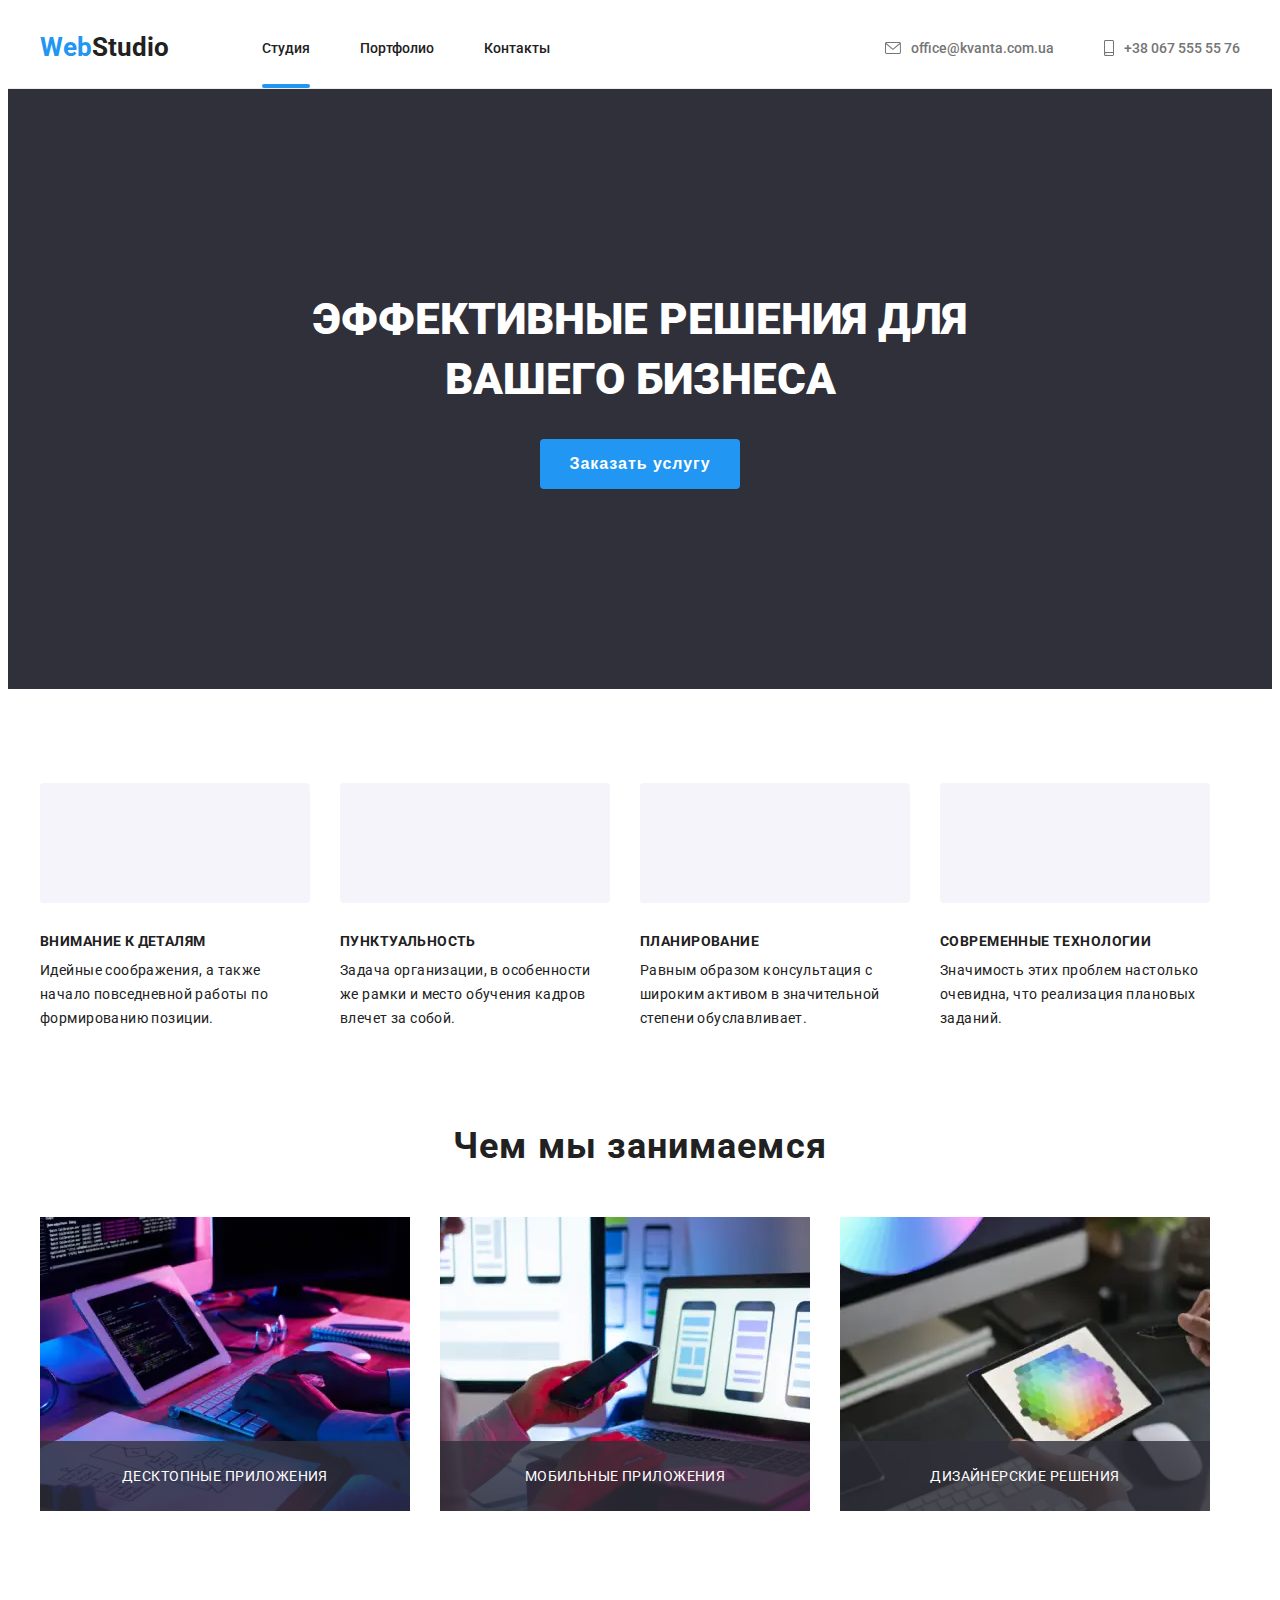
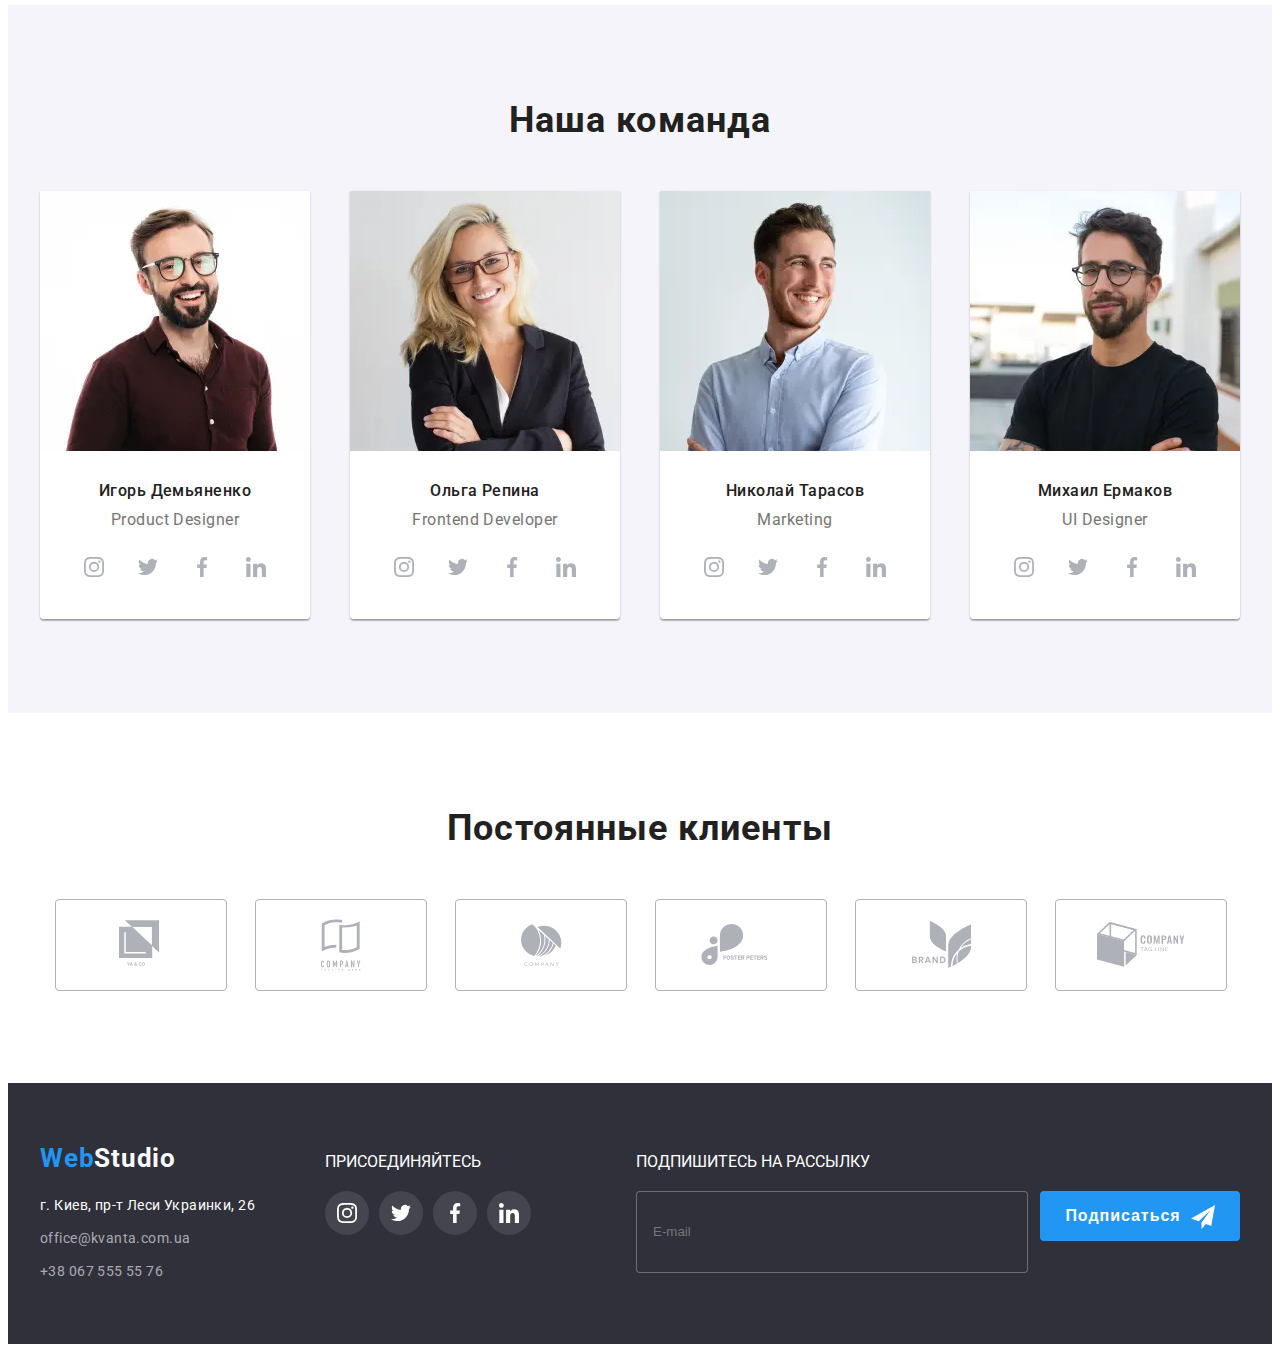
==== commit a1b7b697: "переделал модалку, портфолио, б в футере и клиенты" ====
--- a/index.html
+++ b/index.html
@@ -482,7 +482,7 @@
                 </address>
             </div>
             <div class="footer-social">
-                <b>ПРИСОЕДИНЯЙТЕСЬ</b>
+                <p>ПРИСОЕДИНЯЙТЕСЬ</p>
                 <ul>
                     <li>
                         <a href="https://www.instagram.com/reva_anton/" >
@@ -515,7 +515,7 @@
                 </ul>
             </div>
             <div class="footer-form">
-                <b>ПОДПИШИТЕСЬ НА РАССЫЛКУ</b>
+                <p>ПОДПИШИТЕСЬ НА РАССЫЛКУ</p>
                 <form>
                     <input class="footer-mail" type="email" name="email" placeholder="E-mail">
                     <button type="submit" class="button"><span class="footer-btm-icon">Подписаться</span></button>
--- a/css/main.min.css
+++ b/css/main.min.css
@@ -1,2 +1,2 @@
-body{font-family:"Raleway", sans-serif;font-family:"Roboto", sans-serif;background-color:var(--primary-wight-color);color:var(--primary-text-color)}h1,h2,h3,p,b{margin:0}ul,ol{margin:0;padding:0;list-style:none}img{display:block;max-width:100%;height:auto}a{color:inherit;text-decoration:none;font-style:normal;display:block}.container{margin:0 auto;padding:0 15px;width:100%}.header .container{display:flex;align-items:center;justify-content:space-between}@media screen and (min-width: 480px){.container{width:480px}}@media screen and (min-width: 768px){.container{width:768px}}@media screen and (min-width: 1200px){.container{width:1200px}}:root{--text-font: "Roboto", sans-serif;--title-font: "Raleway", sans-serif;--primary-text-color: #212121;--title-text-color: #757575;--accent-color: #2196f3;--primary-wight-color: #ffffff;--primary-black-color: #000000;--primary-bgc: #f5f4fa;--primary-icon-color: #afb1b8;--primary-icon-background-color: #2f303a;--transition: cubic-bezier(0.4, 0, 0.2, 1);--primary-background-btm-color: #188ce8}.visually-hidden{position:absolute !important;clip:rect(1px 1px 1px 1px);clip:rect(1px, 1px, 1px, 1px);padding:0 !important;border:0 !important;height:1px !important;width:1px !important;overflow:hidden}.button{color:var(--primary-wight-color);background:var(--accent-color);border-radius:4px;font-weight:bold;font-size:16px;line-height:1.875;letter-spacing:0.06em;padding:10px auto;border:none;cursor:pointer;width:200px;height:50px;transition-property:background;transition-duration:250ms;transition-timing-function:var(--transition)}.button:hover,.button:focus,.button:active{background-color:var(--primary-background-btm-color);outline:none}.first-word{color:#2196f3}.footer-logo{letter-spacing:0.03em;color:#fff;margin-bottom:20px}.header-logo{color:#212121}@media screen and (max-width: 767px){.header-logo{padding-top:16px;padding-bottom:16px}}@media screen and (max-width: 1199px){.first-word{font-size:24px;font-weight:700;line-height:1.167}.header-logo{font-size:24px;font-weight:700;line-height:1.167;color:#212121}.footer-logo{font-size:24px;font-weight:700;line-height:1.167}}@media screen and (min-width: 768px) and (max-width: 1199px){.header-logo{padding-top:26px;padding-bottom:26px;margin-right:88px}}@media screen and (min-width: 1200px){.header-logo{font-size:26px;font-weight:700;line-height:1.192;padding-top:24px;padding-bottom:25px;margin-right:93px}.footer-logo{font-size:26px;font-weight:700;line-height:1.192}}.header{border-bottom:1px solid #ececec}@media screen and (max-width: 767px){.nav-list{display:none}.address-list{display:none}.mobile-menu{position:absolute;width:100%;max-width:100vw;height:100vh;top:0;left:0;transform:translateY(-1000%);background-color:#fff;padding:48px 40px;transition:transform 500ms linear;z-index:1}.mobile-menu.is-open{transform:translateY(0%)}.burger-btn,.mobile-close-btn{background-color:transparent;border:none;padding:0}.burger-btn:hover .burger-icon,.burger-btn:focus .burger-icon{fill:#2196f3}.mobile-close-btn{position:absolute;top:10px;right:15px}.mobile-close-btn:hover .close-btn,.mobile-close-btn:focus .close-btn{fill:#2196f3}.burger-icon,.close-btn{width:40px;height:40px;fill:#212121}.mobile-menu-nav-link{font-size:40px;font-weight:500;line-height:1.175;color:#212121}.accent-color{color:#2196f3}.mobile-menu-nav li+li{margin-top:32px}.mobile-menu-address-tel{margin-top:30px}.mobile-menu-address-mail{margin-top:32px}.mobile-menu-address-tel{font-size:34px;font-weight:500;line-height:1.176;color:#2196f3}.mobile-menu-address-mail{font-size:24px;font-weight:500;line-height:1.167;color:#757575}.header-social-list{font-size:18px;font-weight:500;line-height:1.222;color:#2196f3;display:flex;margin-top:64px}.header-social-list li+LI{margin-left:20px}}@media screen and (min-width: 768px){.burger-btn{display:none}.mobile-menu{display:none}.header-navigation{display:flex;align-items:center;justify-content:center}.header-box{display:flex;align-items:center;justify-content:space-between}.nav-list{display:flex}.nav-list li:not(:last-child){margin-right:50px}.nav-link{display:flex;padding-top:32px;padding-bottom:32px;position:relative;font-size:14px;font-weight:500;line-height:1.143;color:#212121;transition-property:color;transition-duration:250ms;transition-timing-function:cubic-bezier(0.4, 0, 0.2, 1)}.nav-link::after{position:absolute;content:"";display:flex;width:100%;height:4px;left:0;bottom:0;border-radius:2px;background-color:#2196f3;transform:scale(0);transition:transform 250ms cubic-bezier(0.4, 0, 0.2, 1)}.nav-link:focus::after,.nav-link:hover::after{transform:scale(1)}.nav-link:hover,.nav-link:focus{color:#2196f3}.address-link{display:flex;font-size:12px;font-weight:500;line-height:1.167;color:#757575;padding-top:5px;padding-bottom:5px;align-items:center;transition-property:color;transition-duration:250ms;transition-timing-function:cubic-bezier(0.4, 0, 0.2, 1)}.address-link:active,.address-link:hover,.address-link:focus{color:#2196f3}.address-icon{margin-right:10px;fill:currentColor}.active-link::after{transform:scale(1)}.nav-link .active-link{color:#2196f3}}@media screen and (min-width: 1200px){.address-list{display:flex}.address-list li:not(:last-child){margin-right:50px}.address-link{font-size:14px;font-weight:500;line-height:1.143;color:var(--title-text-color);padding-top:32px;padding-bottom:32px}}.hero-section{position:relative;background-color:#2f303a;text-align:center;height:400px;margin:0 auto;background-image:linear-gradient(to right, rgba(47,48,58,0.4), rgba(47,48,58,0.4)),url(../img/hero/hero.jpg);background-repeat:no-repeat;background-position:center}.hero-section div{position:absolute;top:50%;left:50%;transform:translate(-50%, -50%) scale(1);transition:transform 250ms cubic-bezier(0.4, 0, 0.2, 1)}.hero-section:hover div{transform:translate(-50%, -50%) scale(1)}.hero-title{font-size:26px;font-weight:900;line-height:1.615;text-transform:uppercase;color:#fff;max-width:360px;margin:0 auto 30px}@media screen and (min-width: 1200px){.hero-title{font-size:44px;font-weight:900;line-height:1.364;max-width:696px}.hero-section{height:600px;max-width:1600px}}.priority-box{padding:60px 0}.priority-list li::before{display:block;content:"";height:120px;margin-bottom:30px;border-radius:4px;background-color:#f5f4fa;background-repeat:no-repeat;background-position:center;background-size:70px}.antenna-item::before{background-image:url(../img/icons/SVG/antenna.svg)}.clock-item::before{background-image:url(../img/icons/SVG/clock.svg)}.diagram-item::before{background-image:url(../img/icons/SVG/diagram.svg)}.astronaut-item::before{background-image:url(../img/icons/SVG/astronaut.svg)}.priority-subtitle{font-size:14px;font-weight:700;line-height:1.143;letter-spacing:0.03em;text-transform:uppercase;color:#212121;margin-bottom:10px;text-align:center}.priority-text{font-size:14px;font-weight:400;line-height:1.714;letter-spacing:0.03em;color:#212121}@media screen and (max-width: 767px){.priority-list li+li{margin-top:30px}}@media screen and (min-width: 768px) and (max-width: 1199px){.priority-list{justify-content:flex-start;flex-wrap:wrap}.priority-list li{width:354px}.priority-list li:nth-child(2n+1){margin-right:30px}.priority-list li:nth-child(n+3){margin-top:30px}}@media screen and (min-width: 768px){.priority-list{display:flex}.priority-subtitle{text-align:left}}@media screen and (min-width: 1200px){.priority-box{padding:94px 0}.priority-list li{width:270px}.priority-list li+li{margin-left:30px}}@media screen and (max-width: 1199px){.work-box{display:none}}.work-box{padding-bottom:94px}.work-title{font-weight:bold;font-size:36px;line-height:1.167;letter-spacing:0.03em;color:var(--primary-text-color);margin-bottom:50px;text-align:center}.work-list{display:flex}.work-list li+li{margin-left:30px}.work-overlay-box{position:relative}.work-overlay{position:absolute;display:flex;justify-content:center;align-items:center;width:370px;height:70px;left:0;bottom:0;background-color:rgba(47,48,58,0.8)}.work-overlay p{font-size:14px;line-height:1.143;letter-spacing:0.03em;text-transform:uppercase;color:var(--primary-wight-color)}.team-box{padding:60px 0;background-color:#f5f4fa}.team-title{font-size:28px;font-weight:700;line-height:1.179;letter-spacing:0.03em;color:var(--primary-text-color);margin-bottom:30px;text-align:center}.team-list>li{box-shadow:0px 1px 3px rgba(0,0,0,0.12),0px 1px 1px rgba(0,0,0,0.14),0px 2px 1px rgba(0,0,0,0.2);border-radius:0px 0px 4px 4px}.team-name{font-size:16px;font-weight:500;line-height:1.188;letter-spacing:0.03em;color:#212121;margin-bottom:10px}.team-text{font-size:16px;font-weight:400;line-height:1.188;letter-spacing:0.03em;color:#757575}.team-card{text-align:center;padding-top:30px;padding-bottom:24px;background-color:#fff;border-radius:0px 0px 4px 4px}.team-social ul{display:flex;justify-content:center;align-items:center}.team-social li{margin:0;width:44px;height:44px;margin-top:16px}.team-social li+li{margin-left:10px}.team-social a{display:flex;width:100%;height:100%;justify-content:center;align-items:center;border-radius:50%;fill:#afb1b8;transition-property:fill, background-color;transition-duration:250ms;transition-timing-function:cubic-bezier(0.4, 0, 0.2, 1)}.team-social a:hover,.team-social a:focus{background-color:#2196f3;fill:#fff}@media screen and (max-width: 767px){.team-list{display:flex;flex-direction:column}.team-list-box:nth-child(n+2){margin-top:30px}}@media screen and (min-width: 768px) and (max-width: 1199px){.team-list{display:flex;flex-direction:row;flex-wrap:wrap}.team-list-box{max-width:354px}.team-list-box:nth-child(2n+1){margin-right:30px}.team-list-box:nth-child(n+3){margin-top:30px}}@media screen and (min-width: 1200px){.team-box{padding:94px 0}.team-list{display:flex;flex-direction:row;flex-wrap:wrap;justify-content:space-between}.team-list-box{max-width:270px}.team-title{margin-bottom:50px;font-size:36px;font-weight:700;line-height:1.167}.team-card{padding:30px 32px}}.client-box{padding:60px 0}.client-title{font-size:28px;font-weight:700;line-height:1.179;text-align:center;letter-spacing:0.03em;color:#212121;margin-bottom:30px}.client-list{display:flex;justify-content:space-between}.client-list li{min-width:210px;height:90px}.client-link{display:flex;width:100%;height:100%;border:1px solid #afb1b8;border-radius:4px;justify-content:center;align-items:center;transition-property:border;transition-duration:250ms;transition-timing-function:cubic-bezier(0.4, 0, 0.2, 1)}.client-link:focus,.client-link:hover{border:1px solid #2196f3}.client-link:hover>svg,.client-link:focus>svg{fill:var(--accent-color)}.client-icon{fill:#afb1b8;transition-property:fill;transition-duration:250ms;transition-timing-function:cubic-bezier(0.4, 0, 0.2, 1)}@media screen and (max-width: 767px){.client-list li:nth-child(n+3){margin-top:30px}}@media screen and (max-width: 1199px){.client-list{display:flex;flex-wrap:wrap;align-items:center;flex-direction:row}}@media screen and (min-width: 768px) and (max-width: 1200px){.client-list li:nth-child(n+4){margin-top:30px}.client-list li{min-width:226px;height:90px}}@media screen and (min-width: 1200px){.client-box{padding:94px 0}.client-title{font-size:36px;font-weight:700;line-height:1.167;margin-bottom:50px}.client-list li{min-width:170px;height:90px}}.footer-box{display:flex;justify-content:center;align-items:center}.footer-section{background-color:#2f303a;padding:60px 0}.footer-section b{display:inline-block;margin-bottom:20px;color:#fff}.footer-link-map{display:block;font-style:normal;font-weight:normal;font-size:14px;line-height:1.714;letter-spacing:0.03em;color:#fff;margin-bottom:9px}.footer-link{font-weight:normal;font-size:14px;line-height:1.714;letter-spacing:0.03em;color:rgba(255,255,255,0.6);transition-property:color;transition-duration:250ms;transition-timing-function:cubic-bezier(0.4, 0, 0.2, 1)}.footer-link:hover,.footer-link:focus{color:#2196f3}.mail{margin-bottom:9px}.footer-social ul{display:flex;justify-content:center;align-items:center}.footer-social li{margin:0;width:44px;height:44px}.footer-social li+li{margin-left:10px}.footer-social a{display:flex;width:100%;height:100%;justify-content:center;align-items:center;border-radius:50%;fill:#fff;background-color:rgba(255,255,255,0.1);transition-property:background-color;transition-duration:250ms;transition-timing-function:cubic-bezier(0.4, 0, 0.2, 1)}.footer-social a:hover,.footer-social a:focus{background-color:#2196f3;fill:#fff}.footer-mail{width:358px;height:50px;background-color:var(--primary-icon-background-color);border:1px solid rgba(255,255,255,0.3);border-radius:4px;padding:15px 16px;margin-right:12px;color:var(--primary-wight-color);transition-property:border-color;transition-duration:250ms;transition-timing-function:cubic-bezier(0.4, 0, 0.2, 1)}.footer-mail:focus{outline:none;border-color:#2196f3}.footer-btm-icon::after{display:inline-block;content:"";width:24px;height:24px;background-image:url(../img/icons/SVG/icon-send.svg);background-size:contain;vertical-align:middle;margin-left:10px}@media screen and (max-width: 767px){.footer-box-contacts{display:flex;flex-direction:column;align-items:center;margin-bottom:60px}.footer-box-contacts ul{display:flex;flex-direction:column;align-items:center}.footer-social{display:flex;flex-direction:column;align-items:center;margin-bottom:60px}.footer-form{display:flex;flex-direction:column;align-items:center}.footer-form form{display:flex;flex-direction:column;align-items:center}.footer-box{display:flex;flex-wrap:wrap;flex-direction:column}.footer-mail{margin-bottom:20px;width:100%}}@media screen and (min-width: 768px) and (max-width: 1199px){.footer-box{display:flex;flex-wrap:wrap;justify-content:space-around}.footer-box-contacts{display:flex;flex-direction:column;align-items:center}.footer-box-contacts ul{display:flex;flex-direction:column;align-items:center}.footer-social{display:flex;flex-direction:column;align-items:center}.footer-form{display:flex;flex-direction:column;align-items:center;margin-top:60px}.footer-form form{display:flex;flex-direction:column;align-items:center}.footer-mail{width:450px;margin-bottom:20px}}@media screen and (min-width: 1200px){.footer-box{display:flex;align-items:baseline}.footer-social{margin-left:70px}.footer-form{margin-left:auto}.footer-form form{display:flex}}.portfolio-box{padding:60px 0}.btm-list{margin-bottom:40px;display:flex;justify-content:flex-start;flex-wrap:wrap}.btm-list li+li{margin-left:8px}.btm-link{font-size:16px;font-weight:500;line-height:1.625;letter-spacing:0.03em;color:#212121;cursor:pointer;padding:6px 22px;border-radius:4px;border:none;transition-property:color, background, box-shadow;transition-duration:250ms;transition-timing-function:cubic-bezier(0.4, 0, 0.2, 1)}.btm-link:focus,.btm-link:active,.btm-link:hover{background:#2196f3;color:#fff;box-shadow:0px 3px 1px rgba(0,0,0,0.1),0px 1px 2px rgba(0,0,0,0.08),0px 2px 2px rgba(0,0,0,0.12)}.portfolio-list{display:flex;flex-wrap:wrap}.portfolio-list a{transition-property:box-shadow;transition-duration:250ms;transition-timing-function:cubic-bezier(0.4, 0, 0.2, 1)}.portfolio-list a:hover,.portfolio-list a:focus{box-shadow:0px 1px 1px rgba(0,0,0,0.12),0px 4px 4px rgba(0,0,0,0.06),1px 4px 6px rgba(0,0,0,0.16)}.portfolio-card{border:1px solid #eeeeee;padding:20px 24px}.portfolio-overlay-box{position:relative;overflow:hidden}.portfolio-overlay{position:absolute;width:100%;height:100%;top:0;left:0;padding:63px 24px;background-color:rgba(33,150,243,0.9);transform:translateY(101%);transition-property:transform;transition-duration:250ms;transition-timing-function:cubic-bezier(0.4, 0, 0.2, 1)}.portfolio-overlay p{font-size:18px;font-weight:400;line-height:1.556;letter-spacing:0.03em;color:#fff}.portfolio-link:focus .portfolio-overlay,.portfolio-link:hover .portfolio-overlay{transform:translateY(0)}.work-subtitle{font-size:18px;font-weight:700;line-height:2;letter-spacing:0.06em;color:#212121;margin-bottom:4px}.text{font-size:16px;font-weight:400;line-height:1.875;letter-spacing:0.03em;color:#757575}@media screen and (max-width: 767px){.btm-list li:nth-child(-n+3){margin-bottom:15px}.portfolio-overlay-box img{max-width:450px}.portfolio-link{margin-top:30px}}@media screen and (min-width: 768px){.btm-list{justify-content:center}}@media screen and (min-width: 768px) and (max-width: 1199px){.portfolio-card{max-width:354px}}@media screen and (min-width: 1200px){.portfolio-box{padding:94px 0}.btm-list{margin-bottom:50px}.portfolio-list li:not(:nth-child(3n+3)){margin-right:30px}.portfolio-list li:not(:nth-last-child(-n+3)){margin-bottom:30px}}.backdrop{position:fixed;top:0;left:0;width:100%;height:100%;background:rgba(0,0,0,0.2);transition:scale(1)}.backdrop:focus .modal,.backdrop:hover .modal{transform:translate(-50%, -50%) scale(1);opacity:1}.modal{position:absolute;width:100%;max-width:450px;height:95%;max-height:609px;top:50%;left:50%;opacity:0;transform:translate(-50%, -50%) scale(1);background-color:#fff;box-shadow:0px 1px 3px rgba(0,0,0,0.12),0px 1px 1px rgba(0,0,0,0.14),0px 2px 1px rgba(0,0,0,0.2);border-radius:4px;padding:40px;transition-property:transform opacity;transition-duration:250ms;transition-timing-function:cubic-bezier(0.4, 0, 0.2, 1)}.modal b{display:flex;font-size:20px;font-weight:700;line-height:1.5;text-align:center;letter-spacing:0.03em;color:#212121;margin-bottom:12px}.modal-close-btn{position:absolute;top:8px;right:8px;display:flex;width:30px;height:30px;padding:0;border:solid 1px #000;border-radius:50%;background-color:#fff;justify-content:center;align-items:center;cursor:pointer;transition-property:fill solid;transition-duration:250ms;transition-timing-function:cubic-bezier(0.4, 0, 0.2, 1)}.modal-close-btn:hover,.modal-close-btn:focus{fill:#2196f3;border:solid 1px #2196f3}.is-hidden{opacity:0;visibility:hidden;pointer-events:none}.form{display:flex;flex-direction:column}.form-label{font-size:12px;line-height:1.167;letter-spacing:0.01em;color:#757575}.form-label+.form-label{display:block;margin-top:10px}.modal-input{display:block;height:40px;width:100%;border:1px solid rgba(33,33,33,0.2);border-radius:4px;margin-top:4px;padding-left:42px;transition-property:border-color;transition-duration:250ms;transition-timing-function:cubic-bezier(0.4, 0, 0.2, 1)}.modal-input:focus{border-color:#2196f3;outline:none}.modal-input:focus+.modal-svg{fill:#2196f3}.modal-input-box{position:relative;display:block}.modal-svg{position:absolute;left:15px;top:50%;transform:translateY(-50%);transition-property:fill;transition-duration:250ms;transition-timing-function:cubic-bezier(0.4, 0, 0.2, 1)}.modal-user-message{display:block;height:120px;width:100%;padding:12px 16px;margin-top:4px;border-radius:4px;border:1px solid rgba(33,33,33,0.2);resize:none;font-size:12px;line-height:1.667;letter-spacing:0.01em;transition-property:border-color;transition-duration:250ms;transition-timing-function:cubic-bezier(0.4, 0, 0.2, 1)}.modal-user-message:focus{outline:none;border-color:#2196f3}.checkbox-label{font-size:12px;font-weight:400;line-height:1.167;letter-spacing:0.03em;color:#757575;align-self:center;margin-top:20px}.checkbox-label a{display:inline;font-size:14px;line-height:1.714;letter-spacing:0.03em;text-decoration-line:underline;color:#2196f3}.checkbox-label span{vertical-align:middle}.checkbox-label::before{display:inline-block;width:16px;height:15px;content:"";background-image:url(../img/icons/SVG/checkbox.svg);vertical-align:middle}.modal-checkbox:checked+.checkbox-label::before{background-image:url(../img/icons/SVG/icon-check.svg);background-repeat:no-repeat}.modal-checkbox:focus+.checkbox-label::before{outline:auto}.modal-btn{align-self:center;margin-top:30px}@media scroll and (max-width: 1199px){.modal{overflow:scroll}}@media screen and (min-width: 1200px){.modal{max-width:none;max-height:none;width:528px;height:581px}.modal b{font-size:20px;font-weight:700;line-height:1.15;text-align:center;letter-spacing:0.03em}}
+body{font-family:"Raleway", sans-serif;font-family:"Roboto", sans-serif;background-color:var(--primary-wight-color);color:var(--primary-text-color)}h1,h2,h3,p,b{margin:0}ul,ol{margin:0;padding:0;list-style:none}img{display:block;max-width:100%;height:auto}a{color:inherit;text-decoration:none;font-style:normal;display:block}.container{margin:0 auto;padding:0 15px;width:100%}.header .container{display:flex;align-items:center;justify-content:space-between}@media screen and (min-width: 480px){.container{width:480px}}@media screen and (min-width: 768px){.container{width:768px}}@media screen and (min-width: 1200px){.container{width:1200px}}:root{--text-font: "Roboto", sans-serif;--title-font: "Raleway", sans-serif;--primary-text-color: #212121;--title-text-color: #757575;--accent-color: #2196f3;--primary-wight-color: #ffffff;--primary-black-color: #000000;--primary-bgc: #f5f4fa;--primary-icon-color: #afb1b8;--primary-icon-background-color: #2f303a;--transition: cubic-bezier(0.4, 0, 0.2, 1);--primary-background-btm-color: #188ce8}.visually-hidden{position:absolute !important;clip:rect(1px 1px 1px 1px);clip:rect(1px, 1px, 1px, 1px);padding:0 !important;border:0 !important;height:1px !important;width:1px !important;overflow:hidden}.button{color:var(--primary-wight-color);background:var(--accent-color);border-radius:4px;font-weight:bold;font-size:16px;line-height:1.875;letter-spacing:0.06em;padding:10px auto;border:none;cursor:pointer;width:200px;height:50px;transition-property:background;transition-duration:250ms;transition-timing-function:var(--transition)}.button:hover,.button:focus,.button:active{background-color:var(--primary-background-btm-color);outline:none}.first-word{color:#2196f3}.footer-logo{letter-spacing:0.03em;color:#fff;margin-bottom:20px}.header-logo{color:#212121}@media screen and (max-width: 767px){.header-logo{padding-top:16px;padding-bottom:16px}}@media screen and (max-width: 1199px){.first-word{font-size:24px;font-weight:700;line-height:1.167}.header-logo{font-size:24px;font-weight:700;line-height:1.167;color:#212121}.footer-logo{font-size:24px;font-weight:700;line-height:1.167}}@media screen and (min-width: 768px) and (max-width: 1199px){.header-logo{padding-top:26px;padding-bottom:26px;margin-right:88px}}@media screen and (min-width: 1200px){.header-logo{font-size:26px;font-weight:700;line-height:1.192;padding-top:24px;padding-bottom:25px;margin-right:93px}.footer-logo{font-size:26px;font-weight:700;line-height:1.192}}.header{border-bottom:1px solid #ececec}@media screen and (max-width: 767px){.nav-list{display:none}.address-list{display:none}.mobile-menu{position:fixed;overflow:auto;width:100%;height:100%;top:0;left:0;transform:translateY(-100%);background-color:#fff;padding:48px 40px;transition:transform 500ms linear;z-index:1;overflow:none}.mobile-menu.is-open{transform:translateY(0%)}.burger-btn,.mobile-close-btn{background-color:transparent;border:none;padding:0}.burger-btn:hover .burger-icon,.burger-btn:focus .burger-icon{fill:#2196f3}.mobile-close-btn{position:absolute;top:10px;right:15px}.mobile-close-btn:hover .close-btn,.mobile-close-btn:focus .close-btn{fill:#2196f3}.burger-icon,.close-btn{width:40px;height:40px;fill:#212121}.mobile-menu-nav-link{font-size:40px;font-weight:500;line-height:1.175;color:#212121}.accent-color{color:#2196f3}.mobile-menu-nav li+li{margin-top:32px}.mobile-menu-address-mail{margin-top:32px}.mobile-menu-address-tel{font-size:34px;font-weight:500;line-height:1.176;color:#2196f3;margin-top:300px}.mobile-menu-address-mail{font-size:24px;font-weight:500;line-height:1.167;color:#757575}.header-social-list{display:flex;flex-wrap:wrap;font-size:18px;font-weight:500;line-height:1.222;color:#2196f3;display:flex;margin-top:64px}.header-social-list li+li{margin-left:10px;padding-left:10px;border-left:1px solid #c4c4c4}}@media screen and (min-width: 768px){.burger-btn{display:none}.mobile-menu{display:none}.header-navigation{display:flex;align-items:center;justify-content:center}.header-box{display:flex;align-items:center;justify-content:space-between}.nav-list{display:flex}.nav-list li:not(:last-child){margin-right:50px}.nav-link{display:flex;padding-top:32px;padding-bottom:32px;position:relative;font-size:14px;font-weight:500;line-height:1.143;color:#212121;transition-property:color;transition-duration:250ms;transition-timing-function:cubic-bezier(0.4, 0, 0.2, 1)}.nav-link::after{position:absolute;content:"";display:flex;width:100%;height:4px;left:0;bottom:0;border-radius:2px;background-color:#2196f3;transform:scale(0);transition:transform 250ms cubic-bezier(0.4, 0, 0.2, 1)}.nav-link:focus::after,.nav-link:hover::after{transform:scale(1)}.nav-link:hover,.nav-link:focus{color:#2196f3}.address-link{display:flex;font-size:12px;font-weight:500;line-height:1.167;color:#757575;padding-top:5px;padding-bottom:5px;align-items:center;transition-property:color;transition-duration:250ms;transition-timing-function:cubic-bezier(0.4, 0, 0.2, 1)}.address-link:active,.address-link:hover,.address-link:focus{color:#2196f3}.address-icon{margin-right:10px;fill:currentColor}.active-link::after{transform:scale(1)}.nav-link .active-link{color:#2196f3}}@media screen and (min-width: 1200px){.address-list{display:flex}.address-list li:not(:last-child){margin-right:50px}.address-link{font-size:14px;font-weight:500;line-height:1.143;color:var(--title-text-color);padding-top:32px;padding-bottom:32px}}.hero-section{position:relative;background-color:#2f303a;text-align:center;height:400px;margin:0 auto;background-image:linear-gradient(to right, rgba(47,48,58,0.4), rgba(47,48,58,0.4)),url(../img/hero/hero.jpg);background-repeat:no-repeat;background-position:center}.hero-section div{position:absolute;top:50%;left:50%;transform:translate(-50%, -50%) scale(1);transition:transform 250ms cubic-bezier(0.4, 0, 0.2, 1)}.hero-section:hover div{transform:translate(-50%, -50%) scale(1)}.hero-title{font-size:26px;font-weight:900;line-height:1.615;text-transform:uppercase;color:#fff;max-width:360px;margin:0 auto 30px}@media screen and (min-width: 1200px){.hero-title{font-size:44px;font-weight:900;line-height:1.364;max-width:696px}.hero-section{height:600px;max-width:1600px}}.priority-box{padding:60px 0}.priority-list li::before{display:block;content:"";height:120px;margin-bottom:30px;border-radius:4px;background-color:#f5f4fa;background-repeat:no-repeat;background-position:center;background-size:70px}.antenna-item::before{background-image:url(../img/icons/SVG/antenna.svg)}.clock-item::before{background-image:url(../img/icons/SVG/clock.svg)}.diagram-item::before{background-image:url(../img/icons/SVG/diagram.svg)}.astronaut-item::before{background-image:url(../img/icons/SVG/astronaut.svg)}.priority-subtitle{font-size:14px;font-weight:700;line-height:1.143;letter-spacing:0.03em;text-transform:uppercase;color:#212121;margin-bottom:10px;text-align:center}.priority-text{font-size:14px;font-weight:400;line-height:1.714;letter-spacing:0.03em;color:#212121}@media screen and (max-width: 767px){.priority-list li+li{margin-top:30px}}@media screen and (min-width: 768px) and (max-width: 1199px){.priority-list{justify-content:flex-start;flex-wrap:wrap}.priority-list li{width:354px}.priority-list li:nth-child(2n+1){margin-right:30px}.priority-list li:nth-child(n+3){margin-top:30px}}@media screen and (min-width: 768px){.priority-list{display:flex}.priority-subtitle{text-align:left}}@media screen and (min-width: 1200px){.priority-box{padding:94px 0}.priority-list li{width:270px}.priority-list li+li{margin-left:30px}}@media screen and (max-width: 1199px){.work-box{display:none}}.work-box{padding-bottom:94px}.work-title{font-weight:bold;font-size:36px;line-height:1.167;letter-spacing:0.03em;color:var(--primary-text-color);margin-bottom:50px;text-align:center}.work-list{display:flex}.work-list li+li{margin-left:30px}.work-overlay-box{position:relative}.work-overlay{position:absolute;display:flex;justify-content:center;align-items:center;width:370px;height:70px;left:0;bottom:0;background-color:rgba(47,48,58,0.8)}.work-overlay p{font-size:14px;line-height:1.143;letter-spacing:0.03em;text-transform:uppercase;color:var(--primary-wight-color)}.team-box{padding:60px 0;background-color:#f5f4fa}.team-title{font-size:28px;font-weight:700;line-height:1.179;letter-spacing:0.03em;color:var(--primary-text-color);margin-bottom:30px;text-align:center}.team-list>li{box-shadow:0px 1px 3px rgba(0,0,0,0.12),0px 1px 1px rgba(0,0,0,0.14),0px 2px 1px rgba(0,0,0,0.2);border-radius:0px 0px 4px 4px}.team-name{font-size:16px;font-weight:500;line-height:1.188;letter-spacing:0.03em;color:#212121;margin-bottom:10px}.team-text{font-size:16px;font-weight:400;line-height:1.188;letter-spacing:0.03em;color:#757575}.team-card{text-align:center;padding-top:30px;padding-bottom:24px;background-color:#fff;border-radius:0px 0px 4px 4px}.team-social ul{display:flex;justify-content:center;align-items:center}.team-social li{margin:0;width:44px;height:44px;margin-top:16px}.team-social li+li{margin-left:10px}.team-social a{display:flex;width:100%;height:100%;justify-content:center;align-items:center;border-radius:50%;fill:#afb1b8;transition-property:fill, background-color;transition-duration:250ms;transition-timing-function:cubic-bezier(0.4, 0, 0.2, 1)}.team-social a:hover,.team-social a:focus{background-color:#2196f3;fill:#fff}@media screen and (max-width: 767px){.team-list{display:flex;flex-direction:column}.team-list-box:nth-child(n+2){margin-top:30px}}@media screen and (min-width: 768px) and (max-width: 1199px){.team-list{display:flex;flex-direction:row;flex-wrap:wrap}.team-list-box{max-width:354px}.team-list-box:nth-child(2n+1){margin-right:30px}.team-list-box:nth-child(n+3){margin-top:30px}}@media screen and (min-width: 1200px){.team-box{padding:94px 0}.team-list{display:flex;flex-direction:row;flex-wrap:wrap;justify-content:space-between}.team-list-box{max-width:270px}.team-title{margin-bottom:50px;font-size:36px;font-weight:700;line-height:1.167}.team-card{padding:30px 32px}}.client-box{padding:60px 0}.client-title{font-size:28px;font-weight:700;line-height:1.179;text-align:center;letter-spacing:0.03em;color:#212121;margin-bottom:30px}.client-list{display:flex;flex-wrap:wrap;justify-content:center;margin:-15px}.client-list li{margin:15px;min-width:210px;height:90px}.client-link{display:flex;width:100%;height:100%;border:1px solid #afb1b8;border-radius:4px;justify-content:center;align-items:center;transition-property:border;transition-duration:250ms;transition-timing-function:cubic-bezier(0.4, 0, 0.2, 1)}.client-link:focus,.client-link:hover{border:1px solid #2196f3}.client-link:hover>svg,.client-link:focus>svg{fill:var(--accent-color)}.client-icon{fill:#afb1b8;transition-property:fill;transition-duration:250ms;transition-timing-function:cubic-bezier(0.4, 0, 0.2, 1)}@media screen and (min-width: 768px) and (max-width: 1199px){.client-list li{min-width:226px}}@media screen and (min-width: 1200px){.client-box{padding:94px 0}.client-title{font-size:36px;font-weight:700;line-height:1.167;margin-bottom:50px}.client-list li{min-width:170px}}.footer-box{display:flex;justify-content:center;align-items:center}.footer-section{background-color:#2f303a;padding:60px 0}.footer-section p{display:inline-block;margin-bottom:20px;color:#fff;text-transform:uppercase}.footer-link-map{display:block;font-style:normal;font-weight:normal;font-size:14px;line-height:1.714;letter-spacing:0.03em;color:#fff;margin-bottom:9px}.footer-link{font-weight:normal;font-size:14px;line-height:1.714;letter-spacing:0.03em;color:rgba(255,255,255,0.6);transition-property:color;transition-duration:250ms;transition-timing-function:cubic-bezier(0.4, 0, 0.2, 1)}.footer-link:hover,.footer-link:focus{color:#2196f3}.mail{margin-bottom:9px}.footer-social ul{display:flex;justify-content:center;align-items:center}.footer-social li{margin:0;width:44px;height:44px}.footer-social li+li{margin-left:10px}.footer-social a{display:flex;width:100%;height:100%;justify-content:center;align-items:center;border-radius:50%;fill:#fff;background-color:rgba(255,255,255,0.1);transition-property:background-color;transition-duration:250ms;transition-timing-function:cubic-bezier(0.4, 0, 0.2, 1)}.footer-social a:hover,.footer-social a:focus{background-color:#2196f3;fill:#fff}.footer-mail{width:358px;height:50px;background-color:var(--primary-icon-background-color);border:1px solid rgba(255,255,255,0.3);border-radius:4px;padding:15px 16px;margin-right:12px;color:var(--primary-wight-color);transition-property:border-color;transition-duration:250ms;transition-timing-function:cubic-bezier(0.4, 0, 0.2, 1)}.footer-mail:focus{outline:none;border-color:#2196f3}.footer-btm-icon::after{display:inline-block;content:"";width:24px;height:24px;background-image:url(../img/icons/SVG/icon-send.svg);background-size:contain;vertical-align:middle;margin-left:10px}@media screen and (max-width: 767px){.footer-box-contacts{display:flex;flex-direction:column;align-items:center;margin-bottom:60px}.footer-box-contacts ul{display:flex;flex-direction:column;align-items:center}.footer-social{display:flex;flex-direction:column;align-items:center;margin-bottom:60px}.footer-form{display:flex;flex-direction:column;align-items:center}.footer-form form{display:flex;flex-direction:column;align-items:center}.footer-box{display:flex;flex-wrap:wrap;flex-direction:column}.footer-mail{margin-bottom:20px;width:100%}}@media screen and (min-width: 768px) and (max-width: 1199px){.footer-box{display:flex;flex-wrap:wrap;justify-content:space-around}.footer-box-contacts{display:flex;flex-direction:column;align-items:center}.footer-box-contacts ul{display:flex;flex-direction:column;align-items:center}.footer-social{display:flex;flex-direction:column;align-items:center}.footer-form{display:flex;flex-direction:column;align-items:center;margin-top:60px}.footer-form form{display:flex;flex-direction:column;align-items:center}.footer-mail{width:450px;margin-bottom:20px}}@media screen and (min-width: 1200px){.footer-box{display:flex;align-items:baseline}.footer-social{margin-left:70px}.footer-form{margin-left:auto}.footer-form form{display:flex}}.portfolio-box{padding:60px 0}.btm-list{margin-bottom:40px;display:flex;justify-content:flex-start;flex-wrap:wrap}.btm-list li+li{margin-left:8px}.btm-link{font-size:16px;font-weight:500;line-height:1.625;letter-spacing:0.03em;color:#212121;cursor:pointer;padding:6px 22px;border-radius:4px;border:none;transition-property:color, background, box-shadow;transition-duration:250ms;transition-timing-function:cubic-bezier(0.4, 0, 0.2, 1)}.btm-link:focus,.btm-link:active,.btm-link:hover{background:#2196f3;color:#fff;box-shadow:0px 3px 1px rgba(0,0,0,0.1),0px 1px 2px rgba(0,0,0,0.08),0px 2px 2px rgba(0,0,0,0.12)}.portfolio-list{display:flex;flex-wrap:wrap;margin:-15px}.portfolio-list li{margin:15px}.portfolio-list a{transition-property:box-shadow;transition-duration:250ms;transition-timing-function:cubic-bezier(0.4, 0, 0.2, 1)}.portfolio-list a:hover,.portfolio-list a:focus{box-shadow:0px 1px 1px rgba(0,0,0,0.12),0px 4px 4px rgba(0,0,0,0.06),1px 4px 6px rgba(0,0,0,0.16)}.portfolio-card{border:1px solid #eeeeee;padding:20px 24px}.portfolio-overlay-box{position:relative;overflow:hidden}.portfolio-overlay{position:absolute;width:100%;height:100%;top:0;left:0;padding:63px 24px;background-color:rgba(33,150,243,0.9);transform:translateY(101%);transition-property:transform;transition-duration:250ms;transition-timing-function:cubic-bezier(0.4, 0, 0.2, 1)}.portfolio-overlay p{font-size:18px;font-weight:400;line-height:1.556;letter-spacing:0.03em;color:#fff}.portfolio-link:focus .portfolio-overlay,.portfolio-link:hover .portfolio-overlay{transform:translateY(0)}.work-subtitle{font-size:18px;font-weight:700;line-height:2;letter-spacing:0.06em;color:#212121;margin-bottom:4px}.text{font-size:16px;font-weight:400;line-height:1.875;letter-spacing:0.03em;color:#757575}@media screen and (max-width: 767px){.btm-list li:nth-child(-n+3){margin-bottom:15px}.portfolio-list{justify-content:center}.portfolio-list li{width:450px}}@media screen and (min-width: 768px){.btm-list{justify-content:center}}@media screen and (min-width: 768px) and (max-width: 1199px){.portfolio-card{max-width:354px}}@media screen and (min-width: 1200px){.portfolio-box{padding:94px 0}.btm-list{margin-bottom:50px}}.backdrop{position:fixed;top:0;left:0;width:100%;height:100%;background:rgba(0,0,0,0.2);transition:scale(1)}.backdrop:focus .modal,.backdrop:hover .modal{transform:translate(-50%, -50%) scale(1);opacity:1}.modal{position:absolute;width:100%;max-width:450px;height:95%;max-height:609px;top:50%;left:50%;opacity:0;overflow:auto;transform:translate(-50%, -50%) scale(2);background-color:#fff;box-shadow:0px 1px 3px rgba(0,0,0,0.12),0px 1px 1px rgba(0,0,0,0.14),0px 2px 1px rgba(0,0,0,0.2);border-radius:4px;padding:40px;transition-property:transform opacity;transition-duration:250ms;transition-timing-function:cubic-bezier(0.4, 0, 0.2, 1)}.modal b{display:flex;font-size:20px;font-weight:700;line-height:1.5;text-align:center;letter-spacing:0.03em;color:#212121;margin-bottom:12px}.modal-close-btn{position:absolute;top:8px;right:8px;display:flex;width:30px;height:30px;padding:0;border:solid 1px #000;border-radius:50%;background-color:#fff;justify-content:center;align-items:center;cursor:pointer;transition-property:fill solid;transition-duration:250ms;transition-timing-function:cubic-bezier(0.4, 0, 0.2, 1)}.modal-close-btn:hover,.modal-close-btn:focus{fill:#2196f3;border:solid 1px #2196f3}.is-hidden{opacity:0;visibility:hidden;pointer-events:none}.form{display:flex;flex-direction:column}.form-label{font-size:12px;line-height:1.167;letter-spacing:0.01em;color:#757575}.form-label+.form-label{display:block;margin-top:10px}.modal-input{display:block;height:40px;width:100%;border:1px solid rgba(33,33,33,0.2);border-radius:4px;margin-top:4px;padding-left:42px;transition-property:border-color;transition-duration:250ms;transition-timing-function:cubic-bezier(0.4, 0, 0.2, 1)}.modal-input:focus{border-color:#2196f3;outline:none}.modal-input:focus+.modal-svg{fill:#2196f3}.modal-input-box{position:relative;display:block}.modal-svg{position:absolute;left:15px;top:50%;transform:translateY(-50%);transition-property:fill;transition-duration:250ms;transition-timing-function:cubic-bezier(0.4, 0, 0.2, 1)}.modal-user-message{display:block;height:120px;width:100%;padding:12px 16px;margin-top:4px;border-radius:4px;border:1px solid rgba(33,33,33,0.2);resize:none;font-size:12px;line-height:1.667;letter-spacing:0.01em;transition-property:border-color;transition-duration:250ms;transition-timing-function:cubic-bezier(0.4, 0, 0.2, 1)}.modal-user-message:focus{outline:none;border-color:#2196f3}.checkbox-label{font-size:12px;font-weight:400;line-height:1.167;letter-spacing:0.03em;color:#757575;align-self:center;margin-top:20px}.checkbox-label a{display:inline;font-size:12px;font-weight:400;line-height:1.167;letter-spacing:0.03em;text-decoration-line:underline;color:#2196f3}.checkbox-label span{vertical-align:middle}.checkbox-label::before{display:inline-block;width:16px;height:15px;content:"";background-image:url(../img/icons/SVG/checkbox.svg);vertical-align:middle}.modal-checkbox:checked+.checkbox-label::before{background-image:url(../img/icons/SVG/icon-check.svg);background-repeat:no-repeat}.modal-checkbox:focus+.checkbox-label::before{outline:auto}.modal-btn{align-self:center;margin-top:30px}@media scroll and (max-width: 1199px){.modal{overflow:scroll}}@media screen and (min-width: 1200px){.modal{max-width:none;max-height:none;width:528px;height:581px}.modal b{font-size:20px;font-weight:700;line-height:1.15;text-align:center;letter-spacing:0.03em}}
 /*# sourceMappingURL=main.min.css.map */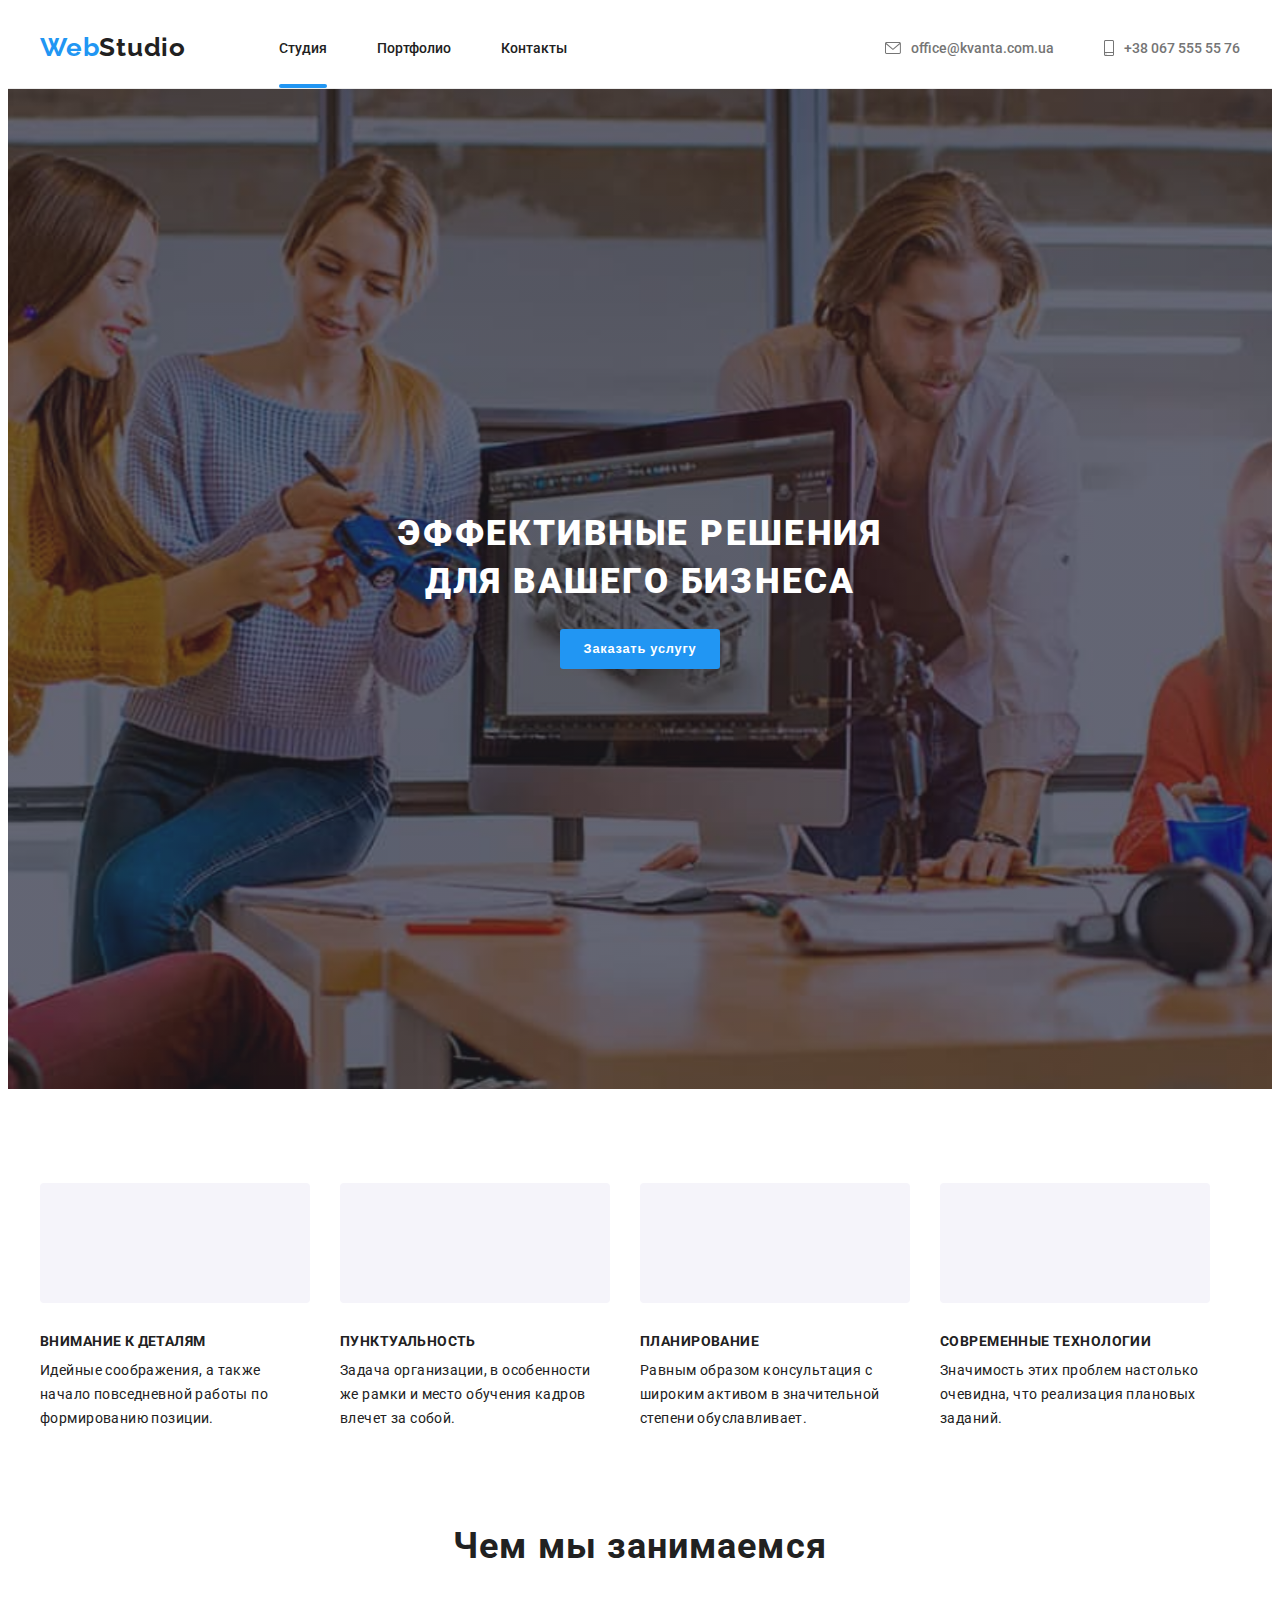
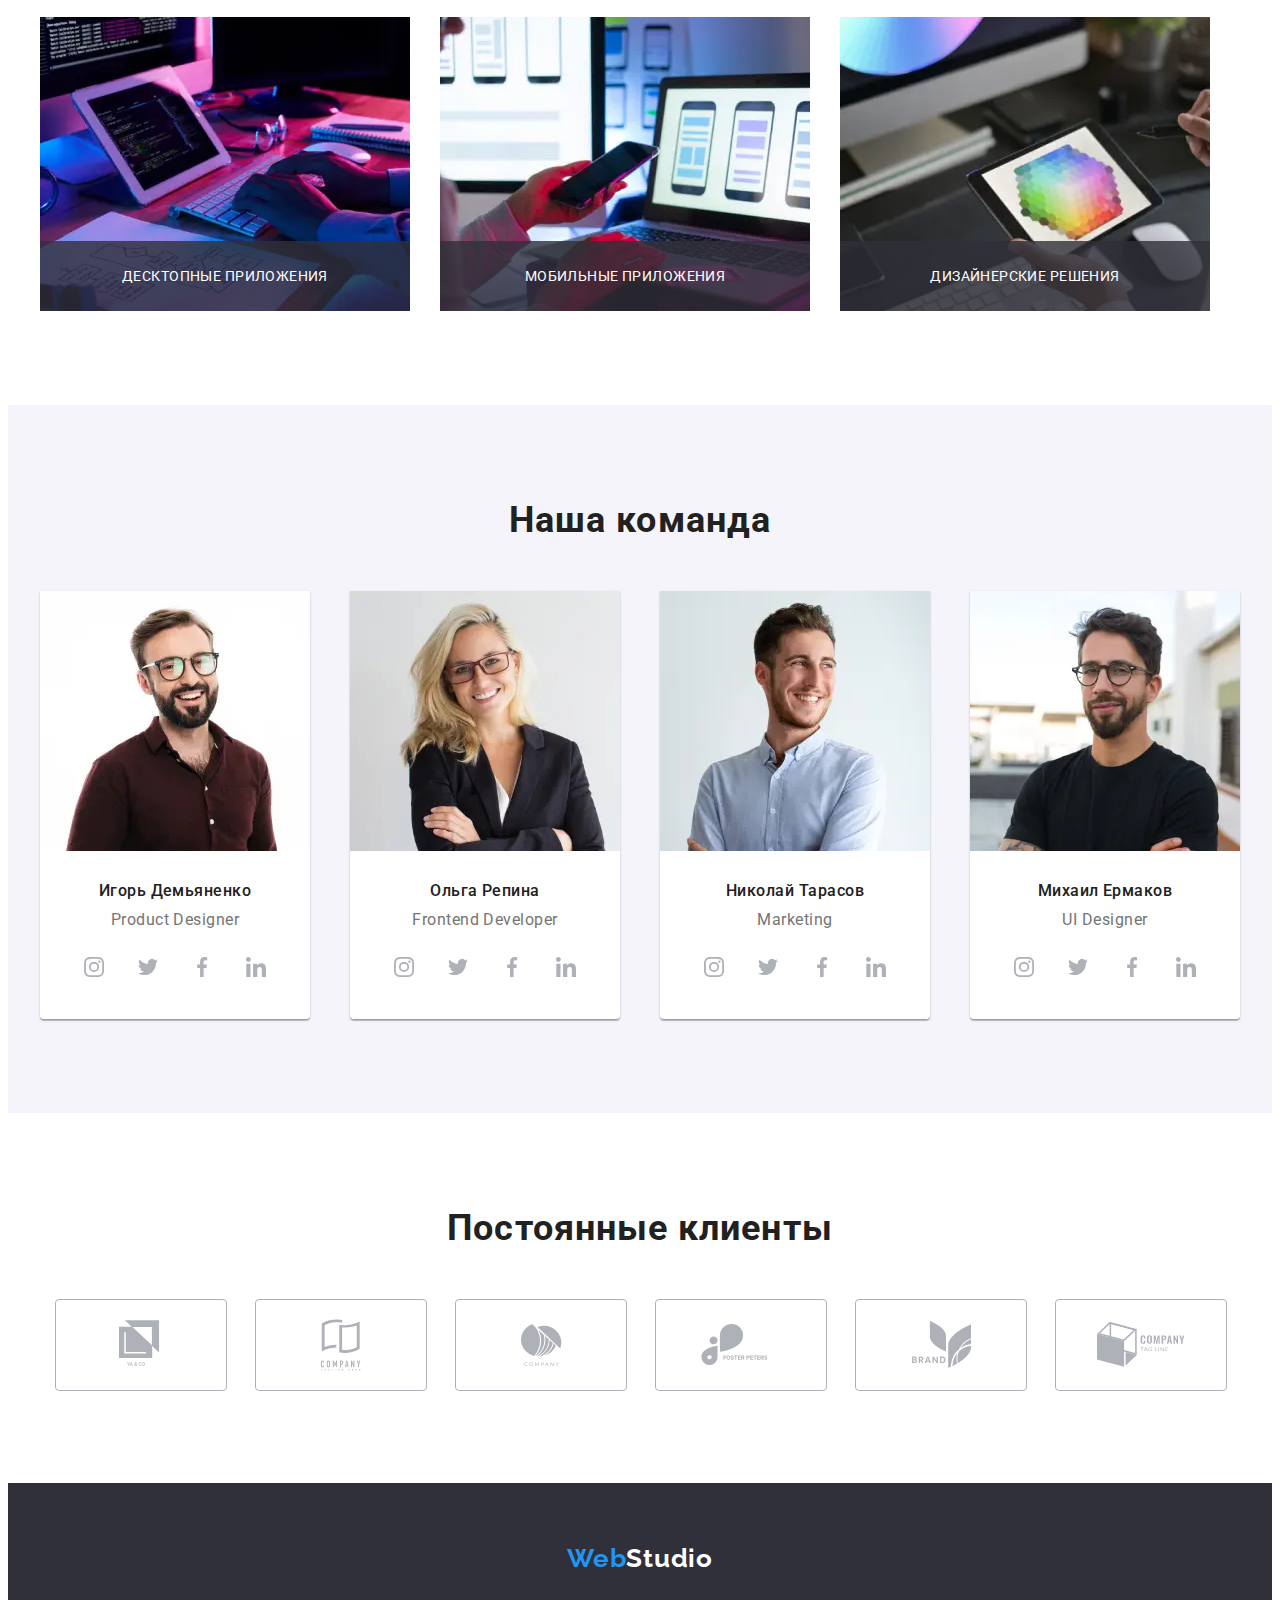
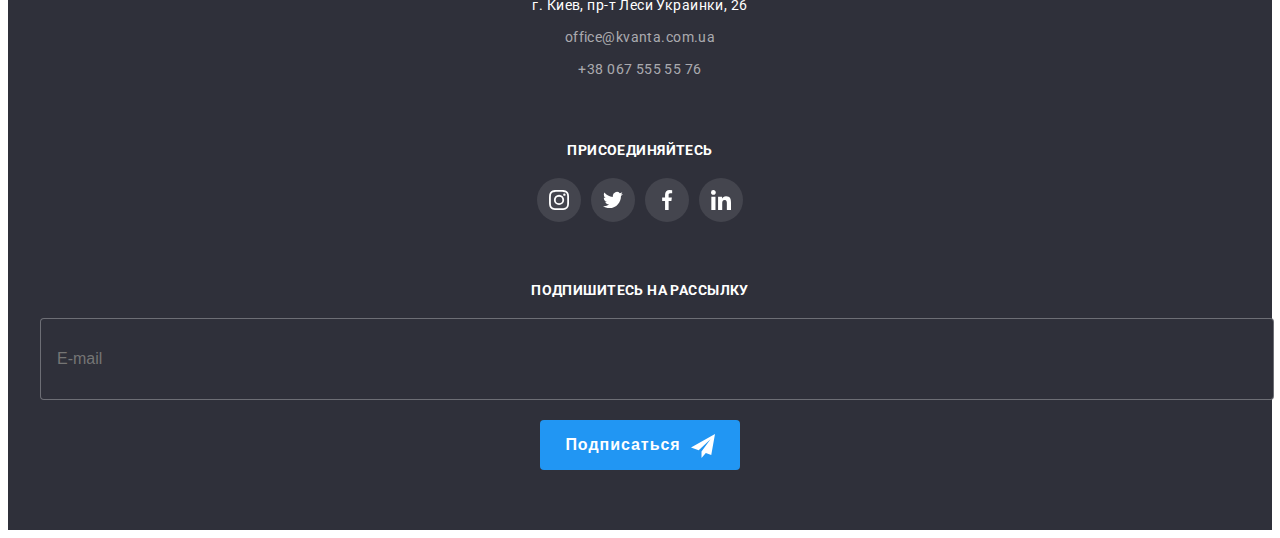
==== commit 14638a8b: "сделан футер мобайл" ====
--- a/index.html
+++ b/index.html
@@ -482,7 +482,7 @@
                 </address>
             </div>
             <div class="footer-social">
-                <p>ПРИСОЕДИНЯЙТЕСЬ</p>
+                <p>присоединяйтесь</p>
                 <ul>
                     <li>
                         <a href="https://www.instagram.com/reva_anton/" >
@@ -515,10 +515,10 @@
                 </ul>
             </div>
             <div class="footer-form">
-                <p>ПОДПИШИТЕСЬ НА РАССЫЛКУ</p>
+                <p>подпишитесь на рассылку</p>
                 <form>
                     <input class="footer-mail" type="email" name="email" placeholder="E-mail">
-                    <button type="submit" class="button"><span class="footer-btm-icon">Подписаться</span></button>
+                    <button type="submit" class="button footer-button"><span class="footer-btm-icon">Подписаться</span></button>
                 </form>
             </div>
         </div>
--- a/css/main.min.css
+++ b/css/main.min.css
@@ -1,2 +1,2 @@
-body{font-family:"Raleway", sans-serif;font-family:"Roboto", sans-serif;background-color:var(--primary-wight-color);color:var(--primary-text-color)}h1,h2,h3,p,b{margin:0}ul,ol{margin:0;padding:0;list-style:none}img{display:block;max-width:100%;height:auto}a{color:inherit;text-decoration:none;font-style:normal;display:block}.container{margin:0 auto;padding:0 15px;width:100%}.header .container{display:flex;align-items:center;justify-content:space-between}@media screen and (min-width: 480px){.container{width:480px}}@media screen and (min-width: 768px){.container{width:768px}}@media screen and (min-width: 1200px){.container{width:1200px}}:root{--text-font: "Roboto", sans-serif;--title-font: "Raleway", sans-serif;--primary-text-color: #212121;--title-text-color: #757575;--accent-color: #2196f3;--primary-wight-color: #ffffff;--primary-black-color: #000000;--primary-bgc: #f5f4fa;--primary-icon-color: #afb1b8;--primary-icon-background-color: #2f303a;--transition: cubic-bezier(0.4, 0, 0.2, 1);--primary-background-btm-color: #188ce8}.visually-hidden{position:absolute !important;clip:rect(1px 1px 1px 1px);clip:rect(1px, 1px, 1px, 1px);padding:0 !important;border:0 !important;height:1px !important;width:1px !important;overflow:hidden}.button{color:var(--primary-wight-color);background:var(--accent-color);border-radius:4px;font-weight:bold;font-size:16px;line-height:1.875;letter-spacing:0.06em;padding:10px auto;border:none;cursor:pointer;width:200px;height:50px;transition-property:background;transition-duration:250ms;transition-timing-function:var(--transition)}.button:hover,.button:focus,.button:active{background-color:var(--primary-background-btm-color);outline:none}.first-word{color:#2196f3}.footer-logo{letter-spacing:0.03em;color:#fff;margin-bottom:20px}.header-logo{color:#212121}@media screen and (max-width: 767px){.header-logo{padding-top:16px;padding-bottom:16px}}@media screen and (max-width: 1199px){.first-word{font-size:24px;font-weight:700;line-height:1.167}.header-logo{font-size:24px;font-weight:700;line-height:1.167;color:#212121}.footer-logo{font-size:24px;font-weight:700;line-height:1.167}}@media screen and (min-width: 768px) and (max-width: 1199px){.header-logo{padding-top:26px;padding-bottom:26px;margin-right:88px}}@media screen and (min-width: 1200px){.header-logo{font-size:26px;font-weight:700;line-height:1.192;padding-top:24px;padding-bottom:25px;margin-right:93px}.footer-logo{font-size:26px;font-weight:700;line-height:1.192}}.header{border-bottom:1px solid #ececec}@media screen and (max-width: 767px){.nav-list{display:none}.address-list{display:none}.mobile-menu{position:fixed;overflow:auto;width:100%;height:100%;top:0;left:0;transform:translateY(-100%);background-color:#fff;padding:48px 40px;transition:transform 500ms linear;z-index:1;overflow:none}.mobile-menu.is-open{transform:translateY(0%)}.burger-btn,.mobile-close-btn{background-color:transparent;border:none;padding:0}.burger-btn:hover .burger-icon,.burger-btn:focus .burger-icon{fill:#2196f3}.mobile-close-btn{position:absolute;top:10px;right:15px}.mobile-close-btn:hover .close-btn,.mobile-close-btn:focus .close-btn{fill:#2196f3}.burger-icon,.close-btn{width:40px;height:40px;fill:#212121}.mobile-menu-nav-link{font-size:40px;font-weight:500;line-height:1.175;color:#212121}.accent-color{color:#2196f3}.mobile-menu-nav li+li{margin-top:32px}.mobile-menu-address-mail{margin-top:32px}.mobile-menu-address-tel{font-size:34px;font-weight:500;line-height:1.176;color:#2196f3;margin-top:300px}.mobile-menu-address-mail{font-size:24px;font-weight:500;line-height:1.167;color:#757575}.header-social-list{display:flex;flex-wrap:wrap;font-size:18px;font-weight:500;line-height:1.222;color:#2196f3;display:flex;margin-top:64px}.header-social-list li+li{margin-left:10px;padding-left:10px;border-left:1px solid #c4c4c4}}@media screen and (min-width: 768px){.burger-btn{display:none}.mobile-menu{display:none}.header-navigation{display:flex;align-items:center;justify-content:center}.header-box{display:flex;align-items:center;justify-content:space-between}.nav-list{display:flex}.nav-list li:not(:last-child){margin-right:50px}.nav-link{display:flex;padding-top:32px;padding-bottom:32px;position:relative;font-size:14px;font-weight:500;line-height:1.143;color:#212121;transition-property:color;transition-duration:250ms;transition-timing-function:cubic-bezier(0.4, 0, 0.2, 1)}.nav-link::after{position:absolute;content:"";display:flex;width:100%;height:4px;left:0;bottom:0;border-radius:2px;background-color:#2196f3;transform:scale(0);transition:transform 250ms cubic-bezier(0.4, 0, 0.2, 1)}.nav-link:focus::after,.nav-link:hover::after{transform:scale(1)}.nav-link:hover,.nav-link:focus{color:#2196f3}.address-link{display:flex;font-size:12px;font-weight:500;line-height:1.167;color:#757575;padding-top:5px;padding-bottom:5px;align-items:center;transition-property:color;transition-duration:250ms;transition-timing-function:cubic-bezier(0.4, 0, 0.2, 1)}.address-link:active,.address-link:hover,.address-link:focus{color:#2196f3}.address-icon{margin-right:10px;fill:currentColor}.active-link::after{transform:scale(1)}.nav-link .active-link{color:#2196f3}}@media screen and (min-width: 1200px){.address-list{display:flex}.address-list li:not(:last-child){margin-right:50px}.address-link{font-size:14px;font-weight:500;line-height:1.143;color:var(--title-text-color);padding-top:32px;padding-bottom:32px}}.hero-section{position:relative;background-color:#2f303a;text-align:center;height:400px;margin:0 auto;background-image:linear-gradient(to right, rgba(47,48,58,0.4), rgba(47,48,58,0.4)),url(../img/hero/hero.jpg);background-repeat:no-repeat;background-position:center}.hero-section div{position:absolute;top:50%;left:50%;transform:translate(-50%, -50%) scale(1);transition:transform 250ms cubic-bezier(0.4, 0, 0.2, 1)}.hero-section:hover div{transform:translate(-50%, -50%) scale(1)}.hero-title{font-size:26px;font-weight:900;line-height:1.615;text-transform:uppercase;color:#fff;max-width:360px;margin:0 auto 30px}@media screen and (min-width: 1200px){.hero-title{font-size:44px;font-weight:900;line-height:1.364;max-width:696px}.hero-section{height:600px;max-width:1600px}}.priority-box{padding:60px 0}.priority-list li::before{display:block;content:"";height:120px;margin-bottom:30px;border-radius:4px;background-color:#f5f4fa;background-repeat:no-repeat;background-position:center;background-size:70px}.antenna-item::before{background-image:url(../img/icons/SVG/antenna.svg)}.clock-item::before{background-image:url(../img/icons/SVG/clock.svg)}.diagram-item::before{background-image:url(../img/icons/SVG/diagram.svg)}.astronaut-item::before{background-image:url(../img/icons/SVG/astronaut.svg)}.priority-subtitle{font-size:14px;font-weight:700;line-height:1.143;letter-spacing:0.03em;text-transform:uppercase;color:#212121;margin-bottom:10px;text-align:center}.priority-text{font-size:14px;font-weight:400;line-height:1.714;letter-spacing:0.03em;color:#212121}@media screen and (max-width: 767px){.priority-list li+li{margin-top:30px}}@media screen and (min-width: 768px) and (max-width: 1199px){.priority-list{justify-content:flex-start;flex-wrap:wrap}.priority-list li{width:354px}.priority-list li:nth-child(2n+1){margin-right:30px}.priority-list li:nth-child(n+3){margin-top:30px}}@media screen and (min-width: 768px){.priority-list{display:flex}.priority-subtitle{text-align:left}}@media screen and (min-width: 1200px){.priority-box{padding:94px 0}.priority-list li{width:270px}.priority-list li+li{margin-left:30px}}@media screen and (max-width: 1199px){.work-box{display:none}}.work-box{padding-bottom:94px}.work-title{font-weight:bold;font-size:36px;line-height:1.167;letter-spacing:0.03em;color:var(--primary-text-color);margin-bottom:50px;text-align:center}.work-list{display:flex}.work-list li+li{margin-left:30px}.work-overlay-box{position:relative}.work-overlay{position:absolute;display:flex;justify-content:center;align-items:center;width:370px;height:70px;left:0;bottom:0;background-color:rgba(47,48,58,0.8)}.work-overlay p{font-size:14px;line-height:1.143;letter-spacing:0.03em;text-transform:uppercase;color:var(--primary-wight-color)}.team-box{padding:60px 0;background-color:#f5f4fa}.team-title{font-size:28px;font-weight:700;line-height:1.179;letter-spacing:0.03em;color:var(--primary-text-color);margin-bottom:30px;text-align:center}.team-list>li{box-shadow:0px 1px 3px rgba(0,0,0,0.12),0px 1px 1px rgba(0,0,0,0.14),0px 2px 1px rgba(0,0,0,0.2);border-radius:0px 0px 4px 4px}.team-name{font-size:16px;font-weight:500;line-height:1.188;letter-spacing:0.03em;color:#212121;margin-bottom:10px}.team-text{font-size:16px;font-weight:400;line-height:1.188;letter-spacing:0.03em;color:#757575}.team-card{text-align:center;padding-top:30px;padding-bottom:24px;background-color:#fff;border-radius:0px 0px 4px 4px}.team-social ul{display:flex;justify-content:center;align-items:center}.team-social li{margin:0;width:44px;height:44px;margin-top:16px}.team-social li+li{margin-left:10px}.team-social a{display:flex;width:100%;height:100%;justify-content:center;align-items:center;border-radius:50%;fill:#afb1b8;transition-property:fill, background-color;transition-duration:250ms;transition-timing-function:cubic-bezier(0.4, 0, 0.2, 1)}.team-social a:hover,.team-social a:focus{background-color:#2196f3;fill:#fff}@media screen and (max-width: 767px){.team-list{display:flex;flex-direction:column}.team-list-box:nth-child(n+2){margin-top:30px}}@media screen and (min-width: 768px) and (max-width: 1199px){.team-list{display:flex;flex-direction:row;flex-wrap:wrap}.team-list-box{max-width:354px}.team-list-box:nth-child(2n+1){margin-right:30px}.team-list-box:nth-child(n+3){margin-top:30px}}@media screen and (min-width: 1200px){.team-box{padding:94px 0}.team-list{display:flex;flex-direction:row;flex-wrap:wrap;justify-content:space-between}.team-list-box{max-width:270px}.team-title{margin-bottom:50px;font-size:36px;font-weight:700;line-height:1.167}.team-card{padding:30px 32px}}.client-box{padding:60px 0}.client-title{font-size:28px;font-weight:700;line-height:1.179;text-align:center;letter-spacing:0.03em;color:#212121;margin-bottom:30px}.client-list{display:flex;flex-wrap:wrap;justify-content:center;margin:-15px}.client-list li{margin:15px;min-width:210px;height:90px}.client-link{display:flex;width:100%;height:100%;border:1px solid #afb1b8;border-radius:4px;justify-content:center;align-items:center;transition-property:border;transition-duration:250ms;transition-timing-function:cubic-bezier(0.4, 0, 0.2, 1)}.client-link:focus,.client-link:hover{border:1px solid #2196f3}.client-link:hover>svg,.client-link:focus>svg{fill:var(--accent-color)}.client-icon{fill:#afb1b8;transition-property:fill;transition-duration:250ms;transition-timing-function:cubic-bezier(0.4, 0, 0.2, 1)}@media screen and (min-width: 768px) and (max-width: 1199px){.client-list li{min-width:226px}}@media screen and (min-width: 1200px){.client-box{padding:94px 0}.client-title{font-size:36px;font-weight:700;line-height:1.167;margin-bottom:50px}.client-list li{min-width:170px}}.footer-box{display:flex;justify-content:center;align-items:center}.footer-section{background-color:#2f303a;padding:60px 0}.footer-section p{display:inline-block;margin-bottom:20px;color:#fff;text-transform:uppercase}.footer-link-map{display:block;font-style:normal;font-weight:normal;font-size:14px;line-height:1.714;letter-spacing:0.03em;color:#fff;margin-bottom:9px}.footer-link{font-weight:normal;font-size:14px;line-height:1.714;letter-spacing:0.03em;color:rgba(255,255,255,0.6);transition-property:color;transition-duration:250ms;transition-timing-function:cubic-bezier(0.4, 0, 0.2, 1)}.footer-link:hover,.footer-link:focus{color:#2196f3}.mail{margin-bottom:9px}.footer-social ul{display:flex;justify-content:center;align-items:center}.footer-social li{margin:0;width:44px;height:44px}.footer-social li+li{margin-left:10px}.footer-social a{display:flex;width:100%;height:100%;justify-content:center;align-items:center;border-radius:50%;fill:#fff;background-color:rgba(255,255,255,0.1);transition-property:background-color;transition-duration:250ms;transition-timing-function:cubic-bezier(0.4, 0, 0.2, 1)}.footer-social a:hover,.footer-social a:focus{background-color:#2196f3;fill:#fff}.footer-mail{width:358px;height:50px;background-color:var(--primary-icon-background-color);border:1px solid rgba(255,255,255,0.3);border-radius:4px;padding:15px 16px;margin-right:12px;color:var(--primary-wight-color);transition-property:border-color;transition-duration:250ms;transition-timing-function:cubic-bezier(0.4, 0, 0.2, 1)}.footer-mail:focus{outline:none;border-color:#2196f3}.footer-btm-icon::after{display:inline-block;content:"";width:24px;height:24px;background-image:url(../img/icons/SVG/icon-send.svg);background-size:contain;vertical-align:middle;margin-left:10px}@media screen and (max-width: 767px){.footer-box-contacts{display:flex;flex-direction:column;align-items:center;margin-bottom:60px}.footer-box-contacts ul{display:flex;flex-direction:column;align-items:center}.footer-social{display:flex;flex-direction:column;align-items:center;margin-bottom:60px}.footer-form{display:flex;flex-direction:column;align-items:center}.footer-form form{display:flex;flex-direction:column;align-items:center}.footer-box{display:flex;flex-wrap:wrap;flex-direction:column}.footer-mail{margin-bottom:20px;width:100%}}@media screen and (min-width: 768px) and (max-width: 1199px){.footer-box{display:flex;flex-wrap:wrap;justify-content:space-around}.footer-box-contacts{display:flex;flex-direction:column;align-items:center}.footer-box-contacts ul{display:flex;flex-direction:column;align-items:center}.footer-social{display:flex;flex-direction:column;align-items:center}.footer-form{display:flex;flex-direction:column;align-items:center;margin-top:60px}.footer-form form{display:flex;flex-direction:column;align-items:center}.footer-mail{width:450px;margin-bottom:20px}}@media screen and (min-width: 1200px){.footer-box{display:flex;align-items:baseline}.footer-social{margin-left:70px}.footer-form{margin-left:auto}.footer-form form{display:flex}}.portfolio-box{padding:60px 0}.btm-list{margin-bottom:40px;display:flex;justify-content:flex-start;flex-wrap:wrap}.btm-list li+li{margin-left:8px}.btm-link{font-size:16px;font-weight:500;line-height:1.625;letter-spacing:0.03em;color:#212121;cursor:pointer;padding:6px 22px;border-radius:4px;border:none;transition-property:color, background, box-shadow;transition-duration:250ms;transition-timing-function:cubic-bezier(0.4, 0, 0.2, 1)}.btm-link:focus,.btm-link:active,.btm-link:hover{background:#2196f3;color:#fff;box-shadow:0px 3px 1px rgba(0,0,0,0.1),0px 1px 2px rgba(0,0,0,0.08),0px 2px 2px rgba(0,0,0,0.12)}.portfolio-list{display:flex;flex-wrap:wrap;margin:-15px}.portfolio-list li{margin:15px}.portfolio-list a{transition-property:box-shadow;transition-duration:250ms;transition-timing-function:cubic-bezier(0.4, 0, 0.2, 1)}.portfolio-list a:hover,.portfolio-list a:focus{box-shadow:0px 1px 1px rgba(0,0,0,0.12),0px 4px 4px rgba(0,0,0,0.06),1px 4px 6px rgba(0,0,0,0.16)}.portfolio-card{border:1px solid #eeeeee;padding:20px 24px}.portfolio-overlay-box{position:relative;overflow:hidden}.portfolio-overlay{position:absolute;width:100%;height:100%;top:0;left:0;padding:63px 24px;background-color:rgba(33,150,243,0.9);transform:translateY(101%);transition-property:transform;transition-duration:250ms;transition-timing-function:cubic-bezier(0.4, 0, 0.2, 1)}.portfolio-overlay p{font-size:18px;font-weight:400;line-height:1.556;letter-spacing:0.03em;color:#fff}.portfolio-link:focus .portfolio-overlay,.portfolio-link:hover .portfolio-overlay{transform:translateY(0)}.work-subtitle{font-size:18px;font-weight:700;line-height:2;letter-spacing:0.06em;color:#212121;margin-bottom:4px}.text{font-size:16px;font-weight:400;line-height:1.875;letter-spacing:0.03em;color:#757575}@media screen and (max-width: 767px){.btm-list li:nth-child(-n+3){margin-bottom:15px}.portfolio-list{justify-content:center}.portfolio-list li{width:450px}}@media screen and (min-width: 768px){.btm-list{justify-content:center}}@media screen and (min-width: 768px) and (max-width: 1199px){.portfolio-card{max-width:354px}}@media screen and (min-width: 1200px){.portfolio-box{padding:94px 0}.btm-list{margin-bottom:50px}}.backdrop{position:fixed;top:0;left:0;width:100%;height:100%;background:rgba(0,0,0,0.2);transition:scale(1)}.backdrop:focus .modal,.backdrop:hover .modal{transform:translate(-50%, -50%) scale(1);opacity:1}.modal{position:absolute;width:100%;max-width:450px;height:95%;max-height:609px;top:50%;left:50%;opacity:0;overflow:auto;transform:translate(-50%, -50%) scale(2);background-color:#fff;box-shadow:0px 1px 3px rgba(0,0,0,0.12),0px 1px 1px rgba(0,0,0,0.14),0px 2px 1px rgba(0,0,0,0.2);border-radius:4px;padding:40px;transition-property:transform opacity;transition-duration:250ms;transition-timing-function:cubic-bezier(0.4, 0, 0.2, 1)}.modal b{display:flex;font-size:20px;font-weight:700;line-height:1.5;text-align:center;letter-spacing:0.03em;color:#212121;margin-bottom:12px}.modal-close-btn{position:absolute;top:8px;right:8px;display:flex;width:30px;height:30px;padding:0;border:solid 1px #000;border-radius:50%;background-color:#fff;justify-content:center;align-items:center;cursor:pointer;transition-property:fill solid;transition-duration:250ms;transition-timing-function:cubic-bezier(0.4, 0, 0.2, 1)}.modal-close-btn:hover,.modal-close-btn:focus{fill:#2196f3;border:solid 1px #2196f3}.is-hidden{opacity:0;visibility:hidden;pointer-events:none}.form{display:flex;flex-direction:column}.form-label{font-size:12px;line-height:1.167;letter-spacing:0.01em;color:#757575}.form-label+.form-label{display:block;margin-top:10px}.modal-input{display:block;height:40px;width:100%;border:1px solid rgba(33,33,33,0.2);border-radius:4px;margin-top:4px;padding-left:42px;transition-property:border-color;transition-duration:250ms;transition-timing-function:cubic-bezier(0.4, 0, 0.2, 1)}.modal-input:focus{border-color:#2196f3;outline:none}.modal-input:focus+.modal-svg{fill:#2196f3}.modal-input-box{position:relative;display:block}.modal-svg{position:absolute;left:15px;top:50%;transform:translateY(-50%);transition-property:fill;transition-duration:250ms;transition-timing-function:cubic-bezier(0.4, 0, 0.2, 1)}.modal-user-message{display:block;height:120px;width:100%;padding:12px 16px;margin-top:4px;border-radius:4px;border:1px solid rgba(33,33,33,0.2);resize:none;font-size:12px;line-height:1.667;letter-spacing:0.01em;transition-property:border-color;transition-duration:250ms;transition-timing-function:cubic-bezier(0.4, 0, 0.2, 1)}.modal-user-message:focus{outline:none;border-color:#2196f3}.checkbox-label{font-size:12px;font-weight:400;line-height:1.167;letter-spacing:0.03em;color:#757575;align-self:center;margin-top:20px}.checkbox-label a{display:inline;font-size:12px;font-weight:400;line-height:1.167;letter-spacing:0.03em;text-decoration-line:underline;color:#2196f3}.checkbox-label span{vertical-align:middle}.checkbox-label::before{display:inline-block;width:16px;height:15px;content:"";background-image:url(../img/icons/SVG/checkbox.svg);vertical-align:middle}.modal-checkbox:checked+.checkbox-label::before{background-image:url(../img/icons/SVG/icon-check.svg);background-repeat:no-repeat}.modal-checkbox:focus+.checkbox-label::before{outline:auto}.modal-btn{align-self:center;margin-top:30px}@media scroll and (max-width: 1199px){.modal{overflow:scroll}}@media screen and (min-width: 1200px){.modal{max-width:none;max-height:none;width:528px;height:581px}.modal b{font-size:20px;font-weight:700;line-height:1.15;text-align:center;letter-spacing:0.03em}}
+body{font-family:"Raleway", sans-serif;font-family:"Roboto", sans-serif;background-color:#ffffff;color:#212121}h1,h2,h3,p,b{margin:0}ul,ol{margin:0;padding:0;list-style:none}img{display:block;max-width:100%;height:auto}a{color:inherit;text-decoration:none;font-style:normal;display:block}.container{margin:0 auto;padding:0 15px;width:100%}.header .container{display:flex;align-items:center;justify-content:space-between}@media screen and (min-width: 480px){.container{width:480px}}@media screen and (min-width: 768px){.container{width:768px}}@media screen and (min-width: 1200px){.container{width:1200px}}:root{--text-font: "Roboto", sans-serif;--title-font: "Raleway", sans-serif;--primary-text-color: #212121;--title-text-color: #757575;--accent-color: #2196f3;--primary-wight-color: #ffffff;--primary-black-color: #000000;--primary-bgc: #f5f4fa;--primary-icon-color: #afb1b8;--primary-icon-background-color: #2f303a;--transition: cubic-bezier(0.4, 0, 0.2, 1);--primary-background-btm-color: #188ce8}.visually-hidden{position:absolute !important;clip:rect(1px 1px 1px 1px);clip:rect(1px, 1px, 1px, 1px);padding:0 !important;border:0 !important;height:1px !important;width:1px !important;overflow:hidden}.button{color:#fff;background:#2196f3;border-radius:4px;font-size:16px;font-weight:700;line-height:1.875;letter-spacing:0.06em;padding:10px auto;border:none;cursor:pointer;width:200px;height:50px;transition-property:background;transition-duration:250ms;transition-timing-function:cubic-bezier(0.4, 0, 0.2, 1)}.button:hover,.button:focus,.button:active{background-color:#188ce8;outline:none}.first-word{color:#2196f3;font-family:raleway}.header-logo{font-family:raleway;letter-spacing:0.03em;color:#212121}.footer-logo{font-family:raleway;letter-spacing:0.03em;color:#fff;margin-bottom:20px;text-align:center}@media screen and (max-width: 767px){.header-logo{padding-top:16px;padding-bottom:16px}}@media screen and (max-width: 1199px){.first-word{font-size:24px;font-weight:700;line-height:1.167}.header-logo{font-size:24px;font-weight:700;line-height:1.167;color:#212121}.footer-logo{font-size:24px;font-weight:700;line-height:1.167}}@media screen and (min-width: 768px) and (max-width: 1199px){.header-logo{padding-top:26px;padding-bottom:26px;margin-right:88px}}@media screen and (min-width: 1200px){.header-logo{font-size:26px;font-weight:700;line-height:1.192;padding-top:24px;padding-bottom:25px;margin-right:93px}.footer-logo{font-size:26px;font-weight:700;line-height:1.192}}.header{border-bottom:1px solid #ececec}@media screen and (max-width: 767px){.nav-list{display:none}.address-list{display:none}.mobile-menu{position:fixed;overflow:auto;width:100%;height:100%;top:0;left:0;transform:translateX(100%);background-color:#fff;padding:48px 40px;transition:transform 250ms cubic-bezier(0.4, 0, 0.2, 1);z-index:1;overflow:none}.mobile-menu.is-open{transform:translateX(0%)}.burger-btn,.mobile-close-btn{background-color:transparent;border:none;padding:0}.burger-btn:hover .burger-icon,.burger-btn:focus .burger-icon{fill:#2196f3}.mobile-close-btn{position:absolute;top:10px;right:15px}.mobile-close-btn:hover .close-btn,.mobile-close-btn:focus .close-btn{fill:#2196f3}.burger-icon,.close-btn{width:40px;height:40px;fill:#212121}.mobile-menu-nav-link{font-size:40px;font-weight:500;line-height:1.175;color:#212121}.accent-color{color:#2196f3}.mobile-menu-nav li+li{margin-top:32px}.mobile-menu-address-mail{margin-top:32px}.mobile-menu-address-tel{font-size:34px;font-weight:500;line-height:1.176;color:#2196f3;margin-top:300px}.mobile-menu-address-mail{font-size:24px;font-weight:500;line-height:1.167;color:#757575}.header-social-list{display:flex;flex-wrap:wrap;font-size:18px;font-weight:500;line-height:1.222;color:#2196f3;display:flex;margin-top:64px}.header-social-list li+li{margin-left:10px;padding-left:10px;border-left:1px solid #c4c4c4}}@media screen and (min-width: 768px){.burger-btn{display:none}.mobile-menu{display:none}.header-navigation{display:flex;align-items:center;justify-content:center}.header-box{display:flex;align-items:center;justify-content:space-between}.nav-list{display:flex}.nav-list li:not(:last-child){margin-right:50px}.nav-link{display:flex;padding-top:32px;padding-bottom:32px;position:relative;font-size:14px;font-weight:500;line-height:1.143;color:#212121;transition-property:color;transition-duration:250ms;transition-timing-function:cubic-bezier(0.4, 0, 0.2, 1)}.nav-link::after{position:absolute;content:"";display:flex;width:100%;height:4px;left:0;bottom:0;border-radius:2px;background-color:#2196f3;transform:scale(0);transition:transform 250ms cubic-bezier(0.4, 0, 0.2, 1)}.nav-link:focus::after,.nav-link:hover::after{transform:scale(1)}.nav-link:hover,.nav-link:focus{color:#2196f3}.address-link{display:flex;font-size:12px;font-weight:500;line-height:1.167;color:#757575;padding-top:5px;padding-bottom:5px;align-items:center;transition-property:color;transition-duration:250ms;transition-timing-function:cubic-bezier(0.4, 0, 0.2, 1)}.address-link:active,.address-link:hover,.address-link:focus{color:#2196f3}.address-icon{margin-right:10px;fill:currentColor}.active-link::after{transform:scale(1)}.nav-link .active-link{color:#2196f3}}@media screen and (min-width: 1200px){.address-list{display:flex}.address-list li:not(:last-child){margin-right:50px}.address-link{font-size:14px;font-weight:500;line-height:1.143;color:var(--title-text-color);padding-top:32px;padding-bottom:32px}}.hero-section{position:relative;background-color:#2f303a;text-align:center;height:400px;margin:0 auto;padding-top:118px;padding-bottom:118px;background-image:linear-gradient(to right, rgba(47,48,58,0.4), rgba(47,48,58,0.4)),url(../img/hero/mobile/1.jpg);background-repeat:no-repeat;background-position:center;background-size:cover}.hero-section div{position:absolute;top:50%;left:50%;transform:translate(-50%, -50%) scale(0.8);transition:transform 250ms cubic-bezier(0.4, 0, 0.2, 1)}.hero-section:hover div{transform:translate(-50%, -50%) scale(1)}@media screen and (min-device-pixel-ratio: 2) and (max-width: 767px), screen and (min-resolution: 192dpi) and (max-width: 767px), screen and (min-resolution: 2dppx) and (max-width: 767px){.hero-section{background-image:linear-gradient(to right, rgba(47,48,58,0.4), rgba(47,48,58,0.4)),url(../img/hero/mobile/1@2x.jpg)}}.hero-title{font-size:26px;font-weight:900;line-height:1.615;letter-spacing:0.06em;text-transform:uppercase;color:#fff;max-width:360px;margin:0 auto 30px}@media screen and (min-width: 768px){.hero-section{background-image:linear-gradient(to right, rgba(47,48,58,0.4), rgba(47,48,58,0.4)),url(../img/hero/tablet/1.jpg)}}@media screen and (min-device-pixel-ratio: 2) and (min-width: 768px), screen and (min-resolution: 192dpi) and (min-width: 768px), screen and (min-resolution: 2dppx) and (min-width: 768px){.hero-section{background-image:linear-gradient(to right, rgba(47,48,58,0.4), rgba(47,48,58,0.4)),url(../img/hero/tablet/1@2x.jpg)}}@media screen and (min-width: 1200px){.hero-title{font-size:44px;font-weight:900;line-height:1.364;max-width:696px}.hero-section{padding-top:200px;padding-bottom:200px;height:600px;max-width:1600px;background-image:linear-gradient(to right, rgba(47,48,58,0.4), rgba(47,48,58,0.4)),url(../img/hero/desktop/1.jpg)}}@media screen and (min-device-pixel-ratio: 2) and (min-width: 1200px), screen and (min-resolution: 192dpi) and (min-width: 1200px), screen and (min-resolution: 2dppx) and (min-width: 1200px){.hero-section{background-image:linear-gradient(to right, rgba(47,48,58,0.4), rgba(47,48,58,0.4)),url(../img/hero/desktop/1@2x.jpg)}}.priority-box{padding:60px 0}.priority-list li::before{display:block;content:"";height:120px;margin-bottom:30px;border-radius:4px;background-color:#f5f4fa;background-repeat:no-repeat;background-position:center;background-size:70px}.antenna-item::before{background-image:url(../img/icons/SVG/antenna.svg)}.clock-item::before{background-image:url(../img/icons/SVG/clock.svg)}.diagram-item::before{background-image:url(../img/icons/SVG/diagram.svg)}.astronaut-item::before{background-image:url(../img/icons/SVG/astronaut.svg)}.priority-subtitle{font-size:14px;font-weight:700;line-height:1.143;letter-spacing:0.03em;text-transform:uppercase;color:#212121;margin-bottom:10px;text-align:center}.priority-text{font-size:14px;font-weight:400;line-height:1.714;letter-spacing:0.03em;color:#212121}@media screen and (max-width: 767px){.priority-list li+li{margin-top:30px}}@media screen and (min-width: 768px) and (max-width: 1199px){.priority-list{justify-content:flex-start;flex-wrap:wrap}.priority-list li{width:354px}.priority-list li:nth-child(2n+1){margin-right:30px}.priority-list li:nth-child(n+3){margin-top:30px}}@media screen and (min-width: 768px){.priority-list{display:flex}.priority-subtitle{text-align:left}}@media screen and (min-width: 1200px){.priority-box{padding:94px 0}.priority-list li{width:270px}.priority-list li+li{margin-left:30px}}@media screen and (max-width: 1199px){.work-box{display:none}}.work-box{padding-bottom:94px}.work-title{font-weight:bold;font-size:36px;line-height:1.167;letter-spacing:0.03em;color:var(--primary-text-color);margin-bottom:50px;text-align:center}.work-list{display:flex}.work-list li+li{margin-left:30px}.work-overlay-box{position:relative}.work-overlay{position:absolute;display:flex;justify-content:center;align-items:center;width:370px;height:70px;left:0;bottom:0;background-color:rgba(47,48,58,0.8)}.work-overlay p{font-size:14px;line-height:1.143;letter-spacing:0.03em;text-transform:uppercase;color:var(--primary-wight-color)}.team-box{padding:60px 0;background-color:#f5f4fa}.team-title{font-size:28px;font-weight:700;line-height:1.179;letter-spacing:0.03em;color:var(--primary-text-color);margin-bottom:30px;text-align:center}.team-list>li{box-shadow:0px 1px 3px rgba(0,0,0,0.12),0px 1px 1px rgba(0,0,0,0.14),0px 2px 1px rgba(0,0,0,0.2);border-radius:0px 0px 4px 4px}.team-name{font-size:16px;font-weight:500;line-height:1.188;letter-spacing:0.03em;color:#212121;margin-bottom:10px}.team-text{font-size:16px;font-weight:400;line-height:1.188;letter-spacing:0.03em;color:#757575}.team-card{text-align:center;padding:30px 32px 24px;background-color:#fff;border-radius:0px 0px 4px 4px}.team-social ul{display:flex;justify-content:center;align-items:center;margin-top:16px}.team-social li{margin:0;width:44px;height:44px}.team-social li+li{margin-left:10px}.team-social a{display:flex;width:100%;height:100%;justify-content:center;align-items:center;border-radius:50%;fill:#afb1b8;transition-property:fill, background-color;transition-duration:250ms;transition-timing-function:cubic-bezier(0.4, 0, 0.2, 1)}.team-social a:hover,.team-social a:focus{background-color:#2196f3;fill:#fff}@media screen and (max-width: 767px){.team-list{display:flex;flex-direction:column}.team-list-box:nth-child(n+2){margin-top:30px}}@media screen and (min-width: 768px) and (max-width: 1199px){.team-list{display:flex;flex-direction:row;flex-wrap:wrap}.team-list-box{max-width:354px}.team-list-box:nth-child(2n+1){margin-right:30px}.team-list-box:nth-child(n+3){margin-top:30px}}@media screen and (min-width: 1200px){.team-box{padding:94px 0}.team-list{display:flex;flex-direction:row;flex-wrap:wrap;justify-content:space-between}.team-list-box{max-width:270px}.team-title{margin-bottom:50px;font-size:36px;font-weight:700;line-height:1.167}.team-card{padding:30px 32px}}.client-box{padding:60px 0}.client-title{font-size:28px;font-weight:700;line-height:1.179;text-align:center;letter-spacing:0.03em;color:#212121;margin-bottom:30px}.client-list{display:flex;flex-wrap:wrap;justify-content:center;margin:-15px}.client-list li{margin:15px;min-width:210px;height:90px}.client-link{display:flex;width:100%;height:100%;border:1px solid #afb1b8;border-radius:4px;justify-content:center;align-items:center;transition-property:border;transition-duration:250ms;transition-timing-function:cubic-bezier(0.4, 0, 0.2, 1)}.client-link:focus,.client-link:hover{border:1px solid #2196f3}.client-link:hover>svg,.client-link:focus>svg{fill:var(--accent-color)}.client-icon{fill:#afb1b8;transition-property:fill;transition-duration:250ms;transition-timing-function:cubic-bezier(0.4, 0, 0.2, 1)}@media screen and (min-width: 768px) and (max-width: 1199px){.client-list li{min-width:226px}}@media screen and (min-width: 1200px){.client-box{padding:94px 0}.client-title{font-size:36px;font-weight:700;line-height:1.167;margin-bottom:50px}.client-list li{min-width:170px}}.footer-section{background-color:#2f303a;padding:60px 0}.footer-section p{font-size:14px;font-weight:700;line-height:1.143;text-align:center;letter-spacing:0.03em;text-transform:uppercase;color:#fff;margin-bottom:20px}.footer-link-map{font-size:14px;font-weight:400;line-height:1.714;letter-spacing:0.03em;color:#fff;text-align:center;transition-property:color;transition-duration:250ms;transition-timing-function:cubic-bezier(0.4, 0, 0.2, 1)}.footer-link-map:hover,.footer-link-map:focus{color:#2196f3}.footer-link{font-size:14px;font-weight:400;line-height:1.714;letter-spacing:0.03em;color:rgba(255,255,255,0.6);text-align:center;transition-property:color;transition-duration:250ms;transition-timing-function:cubic-bezier(0.4, 0, 0.2, 1)}.footer-link:hover,.footer-link:focus{color:#2196f3}.footer-box-contacts{margin-bottom:60px}.footer-box-contacts li+li{margin-top:8px}.footer-social{margin-bottom:60px}.footer-social ul{display:flex;justify-content:center}.footer-social li{margin:0;width:44px;height:44px}.footer-social li+li{margin-left:10px}.footer-social a{display:flex;justify-content:center;align-items:center;width:100%;height:100%;border-radius:50%;fill:#fff;background-color:rgba(255,255,255,0.1);transition-property:background-color;transition-duration:250ms;transition-timing-function:cubic-bezier(0.4, 0, 0.2, 1)}.footer-social a:hover,.footer-social a:focus{background-color:#2196f3;fill:#fff}.footer-mail{width:100%;height:50px;font-size:16px;font-weight:400;line-height:1.25;background-color:var(--primary-icon-background-color);border:1px solid rgba(255,255,255,0.3);border-radius:4px;padding:15px 16px;color:var(--primary-wight-color);margin-bottom:20px;transition-property:border-color;transition-duration:250ms;transition-timing-function:cubic-bezier(0.4, 0, 0.2, 1)}.footer-mail:focus{outline:none;border-color:#2196f3}.footer-button{display:block;margin:0 auto}.footer-btm-icon::after{display:inline-block;content:"";width:24px;height:24px;background-image:url(../img/icons/SVG/icon-send.svg);background-size:cover;vertical-align:middle;margin-left:10px}.portfolio-box{padding:60px 0}.btm-list{margin-bottom:40px;display:flex;justify-content:flex-start;flex-wrap:wrap}.btm-list li+li{margin-left:8px}.btm-link{font-size:16px;font-weight:500;line-height:1.625;letter-spacing:0.03em;color:#212121;cursor:pointer;padding:6px 22px;border-radius:4px;border:none;transition-property:color, background, box-shadow;transition-duration:250ms;transition-timing-function:cubic-bezier(0.4, 0, 0.2, 1)}.btm-link:focus,.btm-link:active,.btm-link:hover{background:#2196f3;color:#fff;box-shadow:0px 3px 1px rgba(0,0,0,0.1),0px 1px 2px rgba(0,0,0,0.08),0px 2px 2px rgba(0,0,0,0.12)}.portfolio-list{display:flex;flex-wrap:wrap;margin:-15px}.portfolio-list li{margin:15px}.portfolio-list a{transition-property:box-shadow;transition-duration:250ms;transition-timing-function:cubic-bezier(0.4, 0, 0.2, 1)}.portfolio-list a:hover,.portfolio-list a:focus{box-shadow:0px 1px 1px rgba(0,0,0,0.12),0px 4px 4px rgba(0,0,0,0.06),1px 4px 6px rgba(0,0,0,0.16)}.portfolio-card{border:1px solid #eeeeee;padding:20px 24px}.portfolio-overlay-box{position:relative;overflow:hidden}.portfolio-overlay{position:absolute;width:100%;height:100%;top:0;left:0;padding:63px 24px;background-color:rgba(33,150,243,0.9);transform:translateY(101%);transition-property:transform;transition-duration:250ms;transition-timing-function:cubic-bezier(0.4, 0, 0.2, 1)}.portfolio-overlay p{font-size:18px;font-weight:400;line-height:1.556;letter-spacing:0.03em;color:#fff}.portfolio-link:focus .portfolio-overlay,.portfolio-link:hover .portfolio-overlay{transform:translateY(0)}.work-subtitle{font-size:18px;font-weight:700;line-height:2;letter-spacing:0.06em;color:#212121;margin-bottom:4px}.text{font-size:16px;font-weight:400;line-height:1.875;letter-spacing:0.03em;color:#757575}@media screen and (max-width: 767px){.btm-list li:nth-child(-n+3){margin-bottom:15px}.portfolio-list{justify-content:center}.portfolio-list li{width:450px}}@media screen and (min-width: 768px){.btm-list{justify-content:center}}@media screen and (min-width: 768px) and (max-width: 1199px){.portfolio-card{max-width:354px}}@media screen and (min-width: 1200px){.portfolio-box{padding:94px 0}.btm-list{margin-bottom:50px}}.backdrop{position:fixed;top:0;left:0;width:100%;height:100%;background:rgba(0,0,0,0.2);transition:scale(1)}.backdrop:focus .modal,.backdrop:hover .modal{transform:translate(-50%, -50%) scale(1);opacity:1}.modal{position:absolute;width:100%;max-width:450px;height:95%;max-height:609px;top:50%;left:50%;opacity:0;overflow:auto;transform:translate(-50%, -50%) scale(2);background-color:#fff;box-shadow:0px 1px 3px rgba(0,0,0,0.12),0px 1px 1px rgba(0,0,0,0.14),0px 2px 1px rgba(0,0,0,0.2);border-radius:4px;padding:40px;transition-property:transform opacity;transition-duration:250ms;transition-timing-function:cubic-bezier(0.4, 0, 0.2, 1)}.modal b{display:flex;font-size:20px;font-weight:700;line-height:1.5;text-align:center;letter-spacing:0.03em;color:#212121;margin-bottom:12px}.modal-close-btn{position:absolute;top:8px;right:8px;display:flex;width:30px;height:30px;padding:0;border:solid 1px #000;border-radius:50%;background-color:#fff;justify-content:center;align-items:center;cursor:pointer;transition-property:fill solid;transition-duration:250ms;transition-timing-function:cubic-bezier(0.4, 0, 0.2, 1)}.modal-close-btn:hover,.modal-close-btn:focus{fill:#2196f3;border:solid 1px #2196f3}.is-hidden{opacity:0;visibility:hidden;pointer-events:none}.form{display:flex;flex-direction:column}.form-label{font-size:12px;line-height:1.167;letter-spacing:0.01em;color:#757575}.form-label+.form-label{display:block;margin-top:10px}.modal-input{display:block;height:40px;width:100%;border:1px solid rgba(33,33,33,0.2);border-radius:4px;margin-top:4px;padding-left:42px;transition-property:border-color;transition-duration:250ms;transition-timing-function:cubic-bezier(0.4, 0, 0.2, 1)}.modal-input:focus{border-color:#2196f3;outline:none}.modal-input:focus+.modal-svg{fill:#2196f3}.modal-input-box{position:relative;display:block}.modal-svg{position:absolute;left:15px;top:50%;transform:translateY(-50%);transition-property:fill;transition-duration:250ms;transition-timing-function:cubic-bezier(0.4, 0, 0.2, 1)}.modal-user-message{display:block;height:120px;width:100%;padding:12px 16px;margin-top:4px;border-radius:4px;border:1px solid rgba(33,33,33,0.2);resize:none;font-size:12px;line-height:1.667;letter-spacing:0.01em;transition-property:border-color;transition-duration:250ms;transition-timing-function:cubic-bezier(0.4, 0, 0.2, 1)}.modal-user-message:focus{outline:none;border-color:#2196f3}.checkbox-label{font-size:12px;font-weight:400;line-height:1.167;letter-spacing:0.03em;color:#757575;align-self:center;margin-top:20px}.checkbox-label a{display:inline;font-size:12px;font-weight:400;line-height:1.167;letter-spacing:0.03em;text-decoration-line:underline;color:#2196f3}.checkbox-label span{vertical-align:middle}.checkbox-label::before{display:inline-block;width:16px;height:15px;content:"";background-image:url(../img/icons/SVG/checkbox.svg);vertical-align:middle}.modal-checkbox:checked+.checkbox-label::before{background-image:url(../img/icons/SVG/icon-check.svg);background-repeat:no-repeat}.modal-checkbox:focus+.checkbox-label::before{outline:auto}.modal-btn{align-self:center;margin-top:30px}@media scroll and (max-width: 1199px){.modal{overflow:scroll}}@media screen and (min-width: 1200px){.modal{max-width:none;max-height:none;width:528px;height:581px}.modal b{font-size:20px;font-weight:700;line-height:1.15;text-align:center;letter-spacing:0.03em}}
 /*# sourceMappingURL=main.min.css.map */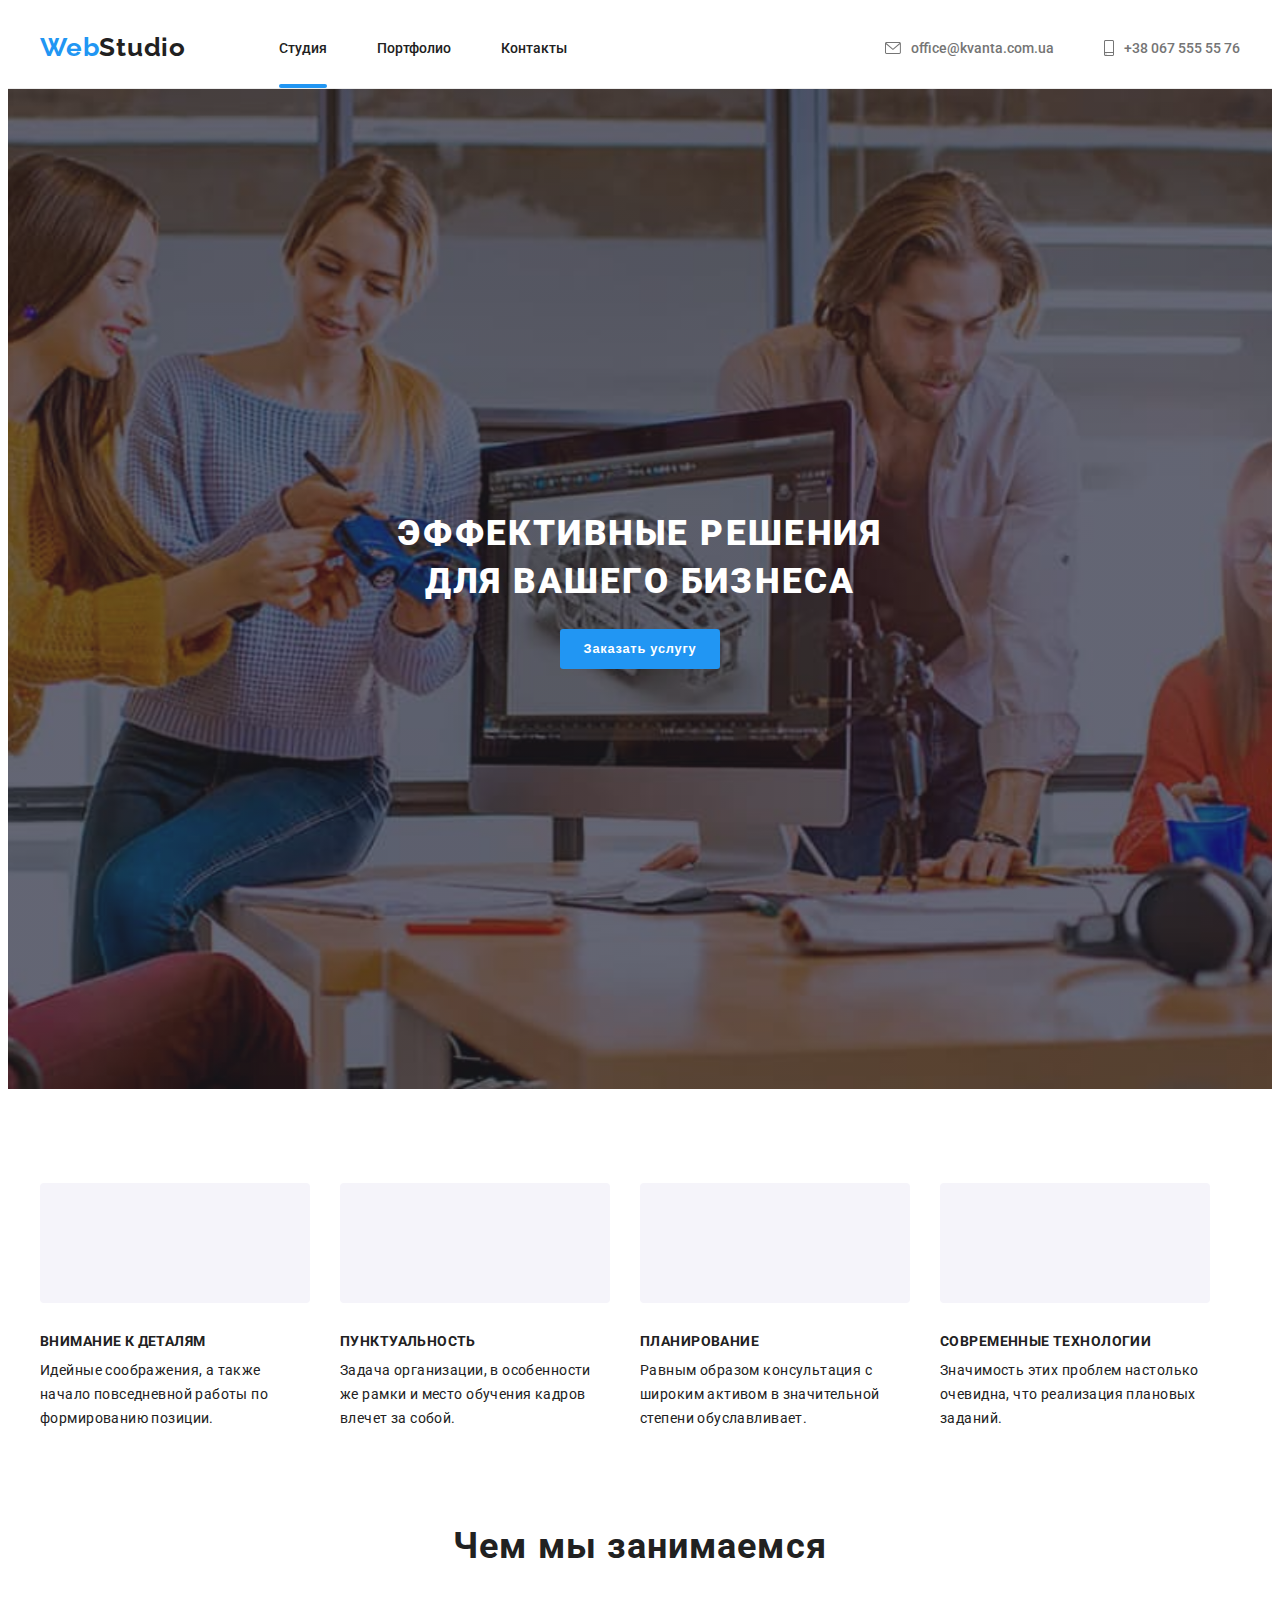
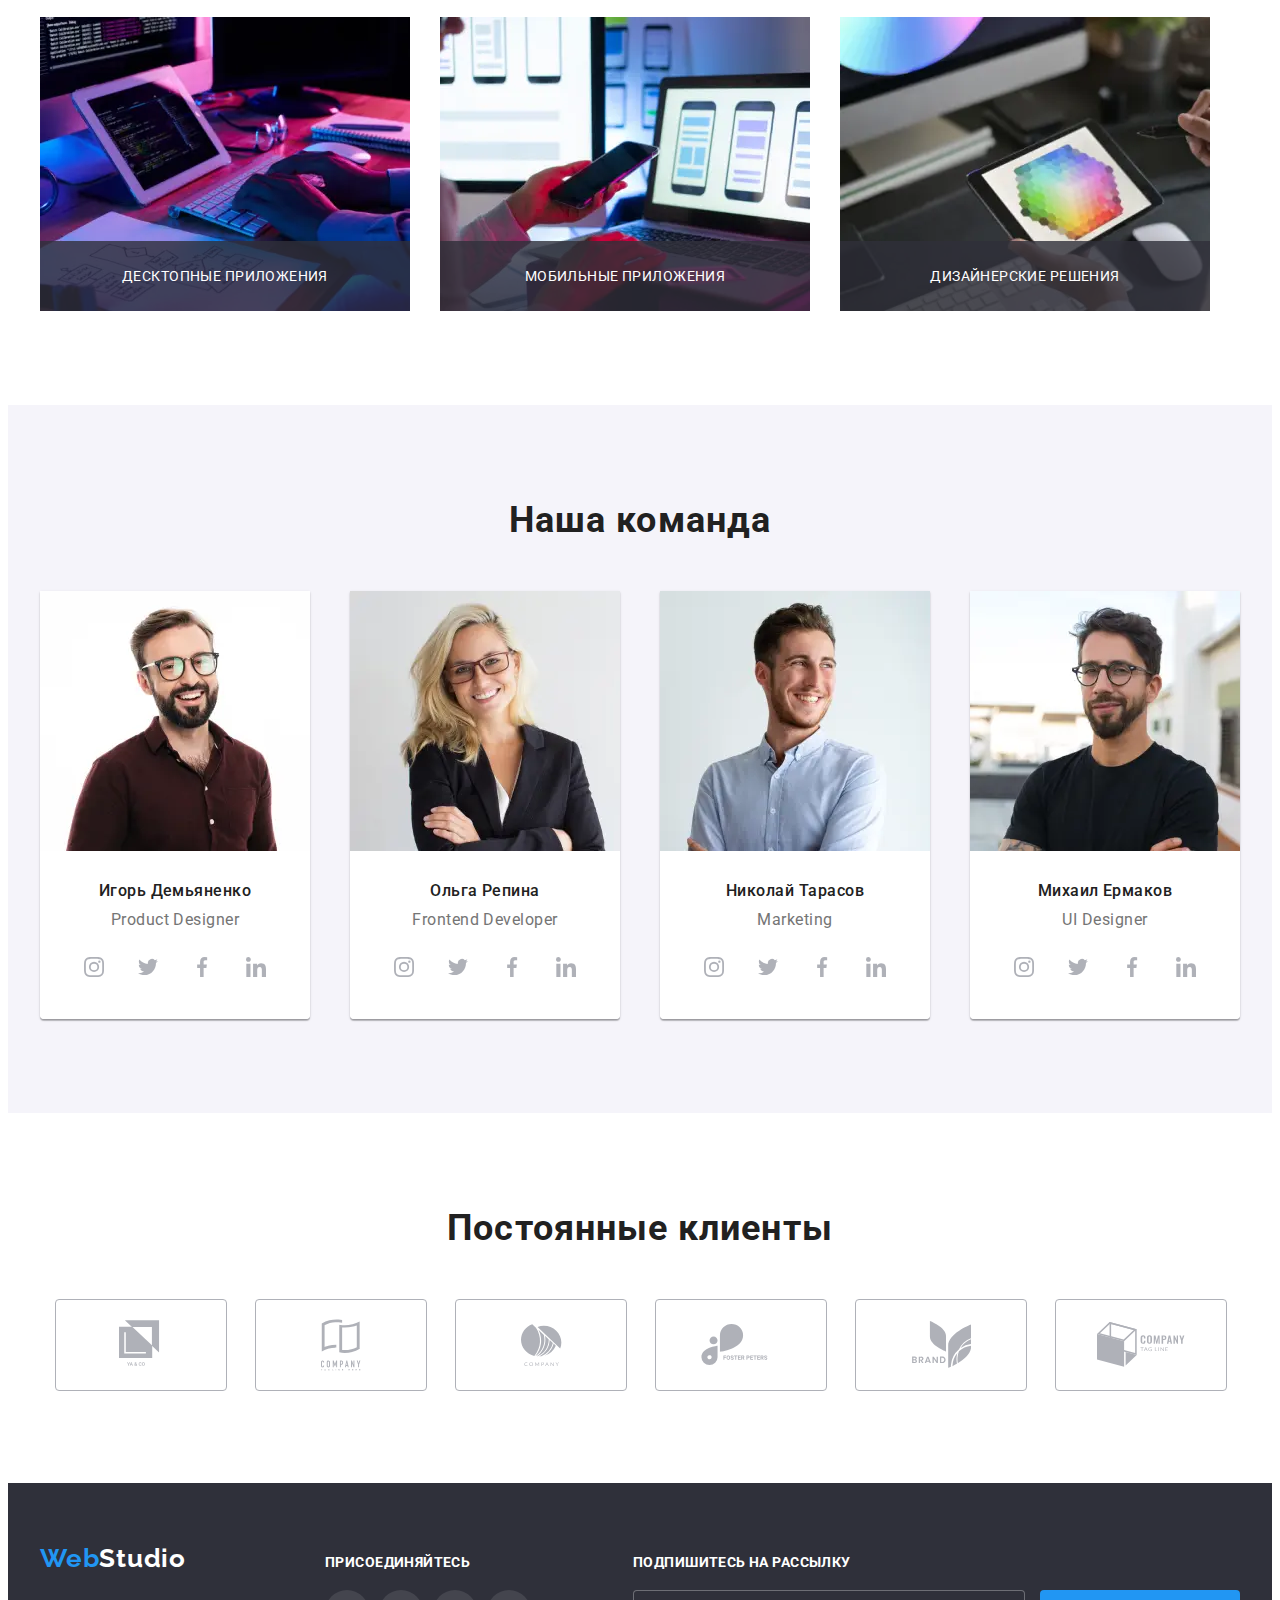
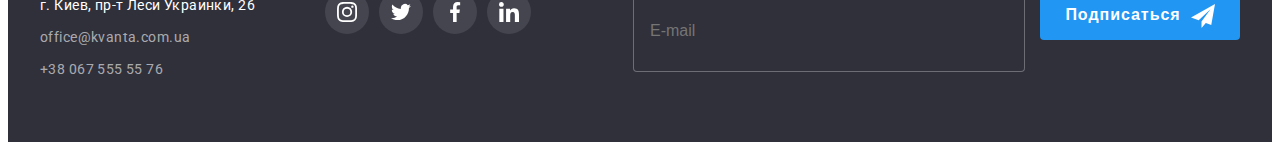
==== commit f675e2ea: "ДЗ-8 убрал мт300 в мобильном окне" ====
--- a/index.html
+++ b/index.html
@@ -73,29 +73,30 @@
                     <a href="#" class="mobile-menu-nav-link">Контакты</a>
                 </li>
             </ul>
-            <ul class="mobile-menu-address">
-                <li>
-                    <a class="mobile-menu-address-tel" href="tel:+380675555576">+38 067 555 55 76</a>
-                </li>
-                <li>
-                    <a class="mobile-menu-address-mail" href="mailto:office@kvanta.com.ua">office@kvanta.com.ua</a>
-                </li>
-            </ul>
-
-            <ul class="header-social-list">
-                <li>
-                    <a href="#">Instagram</a>
-                </li>
-                <li>
-                    <a href="#">Twitter</a>
-                </li>
-                <li>
-                    <a href="#">Facebook</a>
-                </li>
-                <li>
-                    <a href="#">LinkedIn</a>
-                </li>
-            </ul>
+            <div class="mobile-box">
+                <ul class="mobile-menu-address">
+                    <li>
+                        <a class="mobile-menu-address-tel" href="tel:+380675555576">+38 067 555 55 76</a>
+                    </li>
+                    <li>
+                        <a class="mobile-menu-address-mail" href="mailto:office@kvanta.com.ua">office@kvanta.com.ua</a>
+                    </li>
+                </ul>
+                <ul class="header-social-list">
+                    <li>
+                        <a href="#">Instagram</a>
+                    </li>
+                    <li>
+                        <a href="#">Twitter</a>
+                    </li>
+                    <li>
+                        <a href="#">Facebook</a>
+                    </li>
+                    <li>
+                        <a href="#">LinkedIn</a>
+                    </li>
+                </ul>
+            </div>
         </div>
     </header>
     <main>
--- a/css/main.min.css
+++ b/css/main.min.css
@@ -1,2 +1,2 @@
-body{font-family:"Raleway", sans-serif;font-family:"Roboto", sans-serif;background-color:#ffffff;color:#212121}h1,h2,h3,p,b{margin:0}ul,ol{margin:0;padding:0;list-style:none}img{display:block;max-width:100%;height:auto}a{color:inherit;text-decoration:none;font-style:normal;display:block}.container{margin:0 auto;padding:0 15px;width:100%}.header .container{display:flex;align-items:center;justify-content:space-between}@media screen and (min-width: 480px){.container{width:480px}}@media screen and (min-width: 768px){.container{width:768px}}@media screen and (min-width: 1200px){.container{width:1200px}}:root{--text-font: "Roboto", sans-serif;--title-font: "Raleway", sans-serif;--primary-text-color: #212121;--title-text-color: #757575;--accent-color: #2196f3;--primary-wight-color: #ffffff;--primary-black-color: #000000;--primary-bgc: #f5f4fa;--primary-icon-color: #afb1b8;--primary-icon-background-color: #2f303a;--transition: cubic-bezier(0.4, 0, 0.2, 1);--primary-background-btm-color: #188ce8}.visually-hidden{position:absolute !important;clip:rect(1px 1px 1px 1px);clip:rect(1px, 1px, 1px, 1px);padding:0 !important;border:0 !important;height:1px !important;width:1px !important;overflow:hidden}.button{color:#fff;background:#2196f3;border-radius:4px;font-size:16px;font-weight:700;line-height:1.875;letter-spacing:0.06em;padding:10px auto;border:none;cursor:pointer;width:200px;height:50px;transition-property:background;transition-duration:250ms;transition-timing-function:cubic-bezier(0.4, 0, 0.2, 1)}.button:hover,.button:focus,.button:active{background-color:#188ce8;outline:none}.first-word{color:#2196f3;font-family:raleway}.header-logo{font-family:raleway;letter-spacing:0.03em;color:#212121}.footer-logo{font-family:raleway;letter-spacing:0.03em;color:#fff;margin-bottom:20px;text-align:center}@media screen and (max-width: 767px){.header-logo{padding-top:16px;padding-bottom:16px}}@media screen and (max-width: 1199px){.first-word{font-size:24px;font-weight:700;line-height:1.167}.header-logo{font-size:24px;font-weight:700;line-height:1.167;color:#212121}.footer-logo{font-size:24px;font-weight:700;line-height:1.167}}@media screen and (min-width: 768px) and (max-width: 1199px){.header-logo{padding-top:26px;padding-bottom:26px;margin-right:88px}}@media screen and (min-width: 1200px){.header-logo{font-size:26px;font-weight:700;line-height:1.192;padding-top:24px;padding-bottom:25px;margin-right:93px}.footer-logo{font-size:26px;font-weight:700;line-height:1.192}}.header{border-bottom:1px solid #ececec}@media screen and (max-width: 767px){.nav-list{display:none}.address-list{display:none}.mobile-menu{position:fixed;overflow:auto;width:100%;height:100%;top:0;left:0;transform:translateX(100%);background-color:#fff;padding:48px 40px;transition:transform 250ms cubic-bezier(0.4, 0, 0.2, 1);z-index:1;overflow:none}.mobile-menu.is-open{transform:translateX(0%)}.burger-btn,.mobile-close-btn{background-color:transparent;border:none;padding:0}.burger-btn:hover .burger-icon,.burger-btn:focus .burger-icon{fill:#2196f3}.mobile-close-btn{position:absolute;top:10px;right:15px}.mobile-close-btn:hover .close-btn,.mobile-close-btn:focus .close-btn{fill:#2196f3}.burger-icon,.close-btn{width:40px;height:40px;fill:#212121}.mobile-menu-nav-link{font-size:40px;font-weight:500;line-height:1.175;color:#212121}.accent-color{color:#2196f3}.mobile-menu-nav li+li{margin-top:32px}.mobile-menu-address-mail{margin-top:32px}.mobile-menu-address-tel{font-size:34px;font-weight:500;line-height:1.176;color:#2196f3;margin-top:300px}.mobile-menu-address-mail{font-size:24px;font-weight:500;line-height:1.167;color:#757575}.header-social-list{display:flex;flex-wrap:wrap;font-size:18px;font-weight:500;line-height:1.222;color:#2196f3;display:flex;margin-top:64px}.header-social-list li+li{margin-left:10px;padding-left:10px;border-left:1px solid #c4c4c4}}@media screen and (min-width: 768px){.burger-btn{display:none}.mobile-menu{display:none}.header-navigation{display:flex;align-items:center;justify-content:center}.header-box{display:flex;align-items:center;justify-content:space-between}.nav-list{display:flex}.nav-list li:not(:last-child){margin-right:50px}.nav-link{display:flex;padding-top:32px;padding-bottom:32px;position:relative;font-size:14px;font-weight:500;line-height:1.143;color:#212121;transition-property:color;transition-duration:250ms;transition-timing-function:cubic-bezier(0.4, 0, 0.2, 1)}.nav-link::after{position:absolute;content:"";display:flex;width:100%;height:4px;left:0;bottom:0;border-radius:2px;background-color:#2196f3;transform:scale(0);transition:transform 250ms cubic-bezier(0.4, 0, 0.2, 1)}.nav-link:focus::after,.nav-link:hover::after{transform:scale(1)}.nav-link:hover,.nav-link:focus{color:#2196f3}.address-link{display:flex;font-size:12px;font-weight:500;line-height:1.167;color:#757575;padding-top:5px;padding-bottom:5px;align-items:center;transition-property:color;transition-duration:250ms;transition-timing-function:cubic-bezier(0.4, 0, 0.2, 1)}.address-link:active,.address-link:hover,.address-link:focus{color:#2196f3}.address-icon{margin-right:10px;fill:currentColor}.active-link::after{transform:scale(1)}.nav-link .active-link{color:#2196f3}}@media screen and (min-width: 1200px){.address-list{display:flex}.address-list li:not(:last-child){margin-right:50px}.address-link{font-size:14px;font-weight:500;line-height:1.143;color:var(--title-text-color);padding-top:32px;padding-bottom:32px}}.hero-section{position:relative;background-color:#2f303a;text-align:center;height:400px;margin:0 auto;padding-top:118px;padding-bottom:118px;background-image:linear-gradient(to right, rgba(47,48,58,0.4), rgba(47,48,58,0.4)),url(../img/hero/mobile/1.jpg);background-repeat:no-repeat;background-position:center;background-size:cover}.hero-section div{position:absolute;top:50%;left:50%;transform:translate(-50%, -50%) scale(0.8);transition:transform 250ms cubic-bezier(0.4, 0, 0.2, 1)}.hero-section:hover div{transform:translate(-50%, -50%) scale(1)}@media screen and (min-device-pixel-ratio: 2) and (max-width: 767px), screen and (min-resolution: 192dpi) and (max-width: 767px), screen and (min-resolution: 2dppx) and (max-width: 767px){.hero-section{background-image:linear-gradient(to right, rgba(47,48,58,0.4), rgba(47,48,58,0.4)),url(../img/hero/mobile/1@2x.jpg)}}.hero-title{font-size:26px;font-weight:900;line-height:1.615;letter-spacing:0.06em;text-transform:uppercase;color:#fff;max-width:360px;margin:0 auto 30px}@media screen and (min-width: 768px){.hero-section{background-image:linear-gradient(to right, rgba(47,48,58,0.4), rgba(47,48,58,0.4)),url(../img/hero/tablet/1.jpg)}}@media screen and (min-device-pixel-ratio: 2) and (min-width: 768px), screen and (min-resolution: 192dpi) and (min-width: 768px), screen and (min-resolution: 2dppx) and (min-width: 768px){.hero-section{background-image:linear-gradient(to right, rgba(47,48,58,0.4), rgba(47,48,58,0.4)),url(../img/hero/tablet/1@2x.jpg)}}@media screen and (min-width: 1200px){.hero-title{font-size:44px;font-weight:900;line-height:1.364;max-width:696px}.hero-section{padding-top:200px;padding-bottom:200px;height:600px;max-width:1600px;background-image:linear-gradient(to right, rgba(47,48,58,0.4), rgba(47,48,58,0.4)),url(../img/hero/desktop/1.jpg)}}@media screen and (min-device-pixel-ratio: 2) and (min-width: 1200px), screen and (min-resolution: 192dpi) and (min-width: 1200px), screen and (min-resolution: 2dppx) and (min-width: 1200px){.hero-section{background-image:linear-gradient(to right, rgba(47,48,58,0.4), rgba(47,48,58,0.4)),url(../img/hero/desktop/1@2x.jpg)}}.priority-box{padding:60px 0}.priority-list li::before{display:block;content:"";height:120px;margin-bottom:30px;border-radius:4px;background-color:#f5f4fa;background-repeat:no-repeat;background-position:center;background-size:70px}.antenna-item::before{background-image:url(../img/icons/SVG/antenna.svg)}.clock-item::before{background-image:url(../img/icons/SVG/clock.svg)}.diagram-item::before{background-image:url(../img/icons/SVG/diagram.svg)}.astronaut-item::before{background-image:url(../img/icons/SVG/astronaut.svg)}.priority-subtitle{font-size:14px;font-weight:700;line-height:1.143;letter-spacing:0.03em;text-transform:uppercase;color:#212121;margin-bottom:10px;text-align:center}.priority-text{font-size:14px;font-weight:400;line-height:1.714;letter-spacing:0.03em;color:#212121}@media screen and (max-width: 767px){.priority-list li+li{margin-top:30px}}@media screen and (min-width: 768px) and (max-width: 1199px){.priority-list{justify-content:flex-start;flex-wrap:wrap}.priority-list li{width:354px}.priority-list li:nth-child(2n+1){margin-right:30px}.priority-list li:nth-child(n+3){margin-top:30px}}@media screen and (min-width: 768px){.priority-list{display:flex}.priority-subtitle{text-align:left}}@media screen and (min-width: 1200px){.priority-box{padding:94px 0}.priority-list li{width:270px}.priority-list li+li{margin-left:30px}}@media screen and (max-width: 1199px){.work-box{display:none}}.work-box{padding-bottom:94px}.work-title{font-weight:bold;font-size:36px;line-height:1.167;letter-spacing:0.03em;color:var(--primary-text-color);margin-bottom:50px;text-align:center}.work-list{display:flex}.work-list li+li{margin-left:30px}.work-overlay-box{position:relative}.work-overlay{position:absolute;display:flex;justify-content:center;align-items:center;width:370px;height:70px;left:0;bottom:0;background-color:rgba(47,48,58,0.8)}.work-overlay p{font-size:14px;line-height:1.143;letter-spacing:0.03em;text-transform:uppercase;color:var(--primary-wight-color)}.team-box{padding:60px 0;background-color:#f5f4fa}.team-title{font-size:28px;font-weight:700;line-height:1.179;letter-spacing:0.03em;color:var(--primary-text-color);margin-bottom:30px;text-align:center}.team-list>li{box-shadow:0px 1px 3px rgba(0,0,0,0.12),0px 1px 1px rgba(0,0,0,0.14),0px 2px 1px rgba(0,0,0,0.2);border-radius:0px 0px 4px 4px}.team-name{font-size:16px;font-weight:500;line-height:1.188;letter-spacing:0.03em;color:#212121;margin-bottom:10px}.team-text{font-size:16px;font-weight:400;line-height:1.188;letter-spacing:0.03em;color:#757575}.team-card{text-align:center;padding:30px 32px 24px;background-color:#fff;border-radius:0px 0px 4px 4px}.team-social ul{display:flex;justify-content:center;align-items:center;margin-top:16px}.team-social li{margin:0;width:44px;height:44px}.team-social li+li{margin-left:10px}.team-social a{display:flex;width:100%;height:100%;justify-content:center;align-items:center;border-radius:50%;fill:#afb1b8;transition-property:fill, background-color;transition-duration:250ms;transition-timing-function:cubic-bezier(0.4, 0, 0.2, 1)}.team-social a:hover,.team-social a:focus{background-color:#2196f3;fill:#fff}@media screen and (max-width: 767px){.team-list{display:flex;flex-direction:column}.team-list-box:nth-child(n+2){margin-top:30px}}@media screen and (min-width: 768px) and (max-width: 1199px){.team-list{display:flex;flex-direction:row;flex-wrap:wrap}.team-list-box{max-width:354px}.team-list-box:nth-child(2n+1){margin-right:30px}.team-list-box:nth-child(n+3){margin-top:30px}}@media screen and (min-width: 1200px){.team-box{padding:94px 0}.team-list{display:flex;flex-direction:row;flex-wrap:wrap;justify-content:space-between}.team-list-box{max-width:270px}.team-title{margin-bottom:50px;font-size:36px;font-weight:700;line-height:1.167}.team-card{padding:30px 32px}}.client-box{padding:60px 0}.client-title{font-size:28px;font-weight:700;line-height:1.179;text-align:center;letter-spacing:0.03em;color:#212121;margin-bottom:30px}.client-list{display:flex;flex-wrap:wrap;justify-content:center;margin:-15px}.client-list li{margin:15px;min-width:210px;height:90px}.client-link{display:flex;width:100%;height:100%;border:1px solid #afb1b8;border-radius:4px;justify-content:center;align-items:center;transition-property:border;transition-duration:250ms;transition-timing-function:cubic-bezier(0.4, 0, 0.2, 1)}.client-link:focus,.client-link:hover{border:1px solid #2196f3}.client-link:hover>svg,.client-link:focus>svg{fill:var(--accent-color)}.client-icon{fill:#afb1b8;transition-property:fill;transition-duration:250ms;transition-timing-function:cubic-bezier(0.4, 0, 0.2, 1)}@media screen and (min-width: 768px) and (max-width: 1199px){.client-list li{min-width:226px}}@media screen and (min-width: 1200px){.client-box{padding:94px 0}.client-title{font-size:36px;font-weight:700;line-height:1.167;margin-bottom:50px}.client-list li{min-width:170px}}.footer-section{background-color:#2f303a;padding:60px 0}.footer-section p{font-size:14px;font-weight:700;line-height:1.143;text-align:center;letter-spacing:0.03em;text-transform:uppercase;color:#fff;margin-bottom:20px}.footer-link-map{font-size:14px;font-weight:400;line-height:1.714;letter-spacing:0.03em;color:#fff;text-align:center;transition-property:color;transition-duration:250ms;transition-timing-function:cubic-bezier(0.4, 0, 0.2, 1)}.footer-link-map:hover,.footer-link-map:focus{color:#2196f3}.footer-link{font-size:14px;font-weight:400;line-height:1.714;letter-spacing:0.03em;color:rgba(255,255,255,0.6);text-align:center;transition-property:color;transition-duration:250ms;transition-timing-function:cubic-bezier(0.4, 0, 0.2, 1)}.footer-link:hover,.footer-link:focus{color:#2196f3}.footer-box-contacts{margin-bottom:60px}.footer-box-contacts li+li{margin-top:8px}.footer-social{margin-bottom:60px}.footer-social ul{display:flex;justify-content:center}.footer-social li{margin:0;width:44px;height:44px}.footer-social li+li{margin-left:10px}.footer-social a{display:flex;justify-content:center;align-items:center;width:100%;height:100%;border-radius:50%;fill:#fff;background-color:rgba(255,255,255,0.1);transition-property:background-color;transition-duration:250ms;transition-timing-function:cubic-bezier(0.4, 0, 0.2, 1)}.footer-social a:hover,.footer-social a:focus{background-color:#2196f3;fill:#fff}.footer-mail{width:100%;height:50px;font-size:16px;font-weight:400;line-height:1.25;background-color:var(--primary-icon-background-color);border:1px solid rgba(255,255,255,0.3);border-radius:4px;padding:15px 16px;color:var(--primary-wight-color);margin-bottom:20px;transition-property:border-color;transition-duration:250ms;transition-timing-function:cubic-bezier(0.4, 0, 0.2, 1)}.footer-mail:focus{outline:none;border-color:#2196f3}.footer-button{display:block;margin:0 auto}.footer-btm-icon::after{display:inline-block;content:"";width:24px;height:24px;background-image:url(../img/icons/SVG/icon-send.svg);background-size:cover;vertical-align:middle;margin-left:10px}.portfolio-box{padding:60px 0}.btm-list{margin-bottom:40px;display:flex;justify-content:flex-start;flex-wrap:wrap}.btm-list li+li{margin-left:8px}.btm-link{font-size:16px;font-weight:500;line-height:1.625;letter-spacing:0.03em;color:#212121;cursor:pointer;padding:6px 22px;border-radius:4px;border:none;transition-property:color, background, box-shadow;transition-duration:250ms;transition-timing-function:cubic-bezier(0.4, 0, 0.2, 1)}.btm-link:focus,.btm-link:active,.btm-link:hover{background:#2196f3;color:#fff;box-shadow:0px 3px 1px rgba(0,0,0,0.1),0px 1px 2px rgba(0,0,0,0.08),0px 2px 2px rgba(0,0,0,0.12)}.portfolio-list{display:flex;flex-wrap:wrap;margin:-15px}.portfolio-list li{margin:15px}.portfolio-list a{transition-property:box-shadow;transition-duration:250ms;transition-timing-function:cubic-bezier(0.4, 0, 0.2, 1)}.portfolio-list a:hover,.portfolio-list a:focus{box-shadow:0px 1px 1px rgba(0,0,0,0.12),0px 4px 4px rgba(0,0,0,0.06),1px 4px 6px rgba(0,0,0,0.16)}.portfolio-card{border:1px solid #eeeeee;padding:20px 24px}.portfolio-overlay-box{position:relative;overflow:hidden}.portfolio-overlay{position:absolute;width:100%;height:100%;top:0;left:0;padding:63px 24px;background-color:rgba(33,150,243,0.9);transform:translateY(101%);transition-property:transform;transition-duration:250ms;transition-timing-function:cubic-bezier(0.4, 0, 0.2, 1)}.portfolio-overlay p{font-size:18px;font-weight:400;line-height:1.556;letter-spacing:0.03em;color:#fff}.portfolio-link:focus .portfolio-overlay,.portfolio-link:hover .portfolio-overlay{transform:translateY(0)}.work-subtitle{font-size:18px;font-weight:700;line-height:2;letter-spacing:0.06em;color:#212121;margin-bottom:4px}.text{font-size:16px;font-weight:400;line-height:1.875;letter-spacing:0.03em;color:#757575}@media screen and (max-width: 767px){.btm-list li:nth-child(-n+3){margin-bottom:15px}.portfolio-list{justify-content:center}.portfolio-list li{width:450px}}@media screen and (min-width: 768px){.btm-list{justify-content:center}}@media screen and (min-width: 768px) and (max-width: 1199px){.portfolio-card{max-width:354px}}@media screen and (min-width: 1200px){.portfolio-box{padding:94px 0}.btm-list{margin-bottom:50px}}.backdrop{position:fixed;top:0;left:0;width:100%;height:100%;background:rgba(0,0,0,0.2);transition:scale(1)}.backdrop:focus .modal,.backdrop:hover .modal{transform:translate(-50%, -50%) scale(1);opacity:1}.modal{position:absolute;width:100%;max-width:450px;height:95%;max-height:609px;top:50%;left:50%;opacity:0;overflow:auto;transform:translate(-50%, -50%) scale(2);background-color:#fff;box-shadow:0px 1px 3px rgba(0,0,0,0.12),0px 1px 1px rgba(0,0,0,0.14),0px 2px 1px rgba(0,0,0,0.2);border-radius:4px;padding:40px;transition-property:transform opacity;transition-duration:250ms;transition-timing-function:cubic-bezier(0.4, 0, 0.2, 1)}.modal b{display:flex;font-size:20px;font-weight:700;line-height:1.5;text-align:center;letter-spacing:0.03em;color:#212121;margin-bottom:12px}.modal-close-btn{position:absolute;top:8px;right:8px;display:flex;width:30px;height:30px;padding:0;border:solid 1px #000;border-radius:50%;background-color:#fff;justify-content:center;align-items:center;cursor:pointer;transition-property:fill solid;transition-duration:250ms;transition-timing-function:cubic-bezier(0.4, 0, 0.2, 1)}.modal-close-btn:hover,.modal-close-btn:focus{fill:#2196f3;border:solid 1px #2196f3}.is-hidden{opacity:0;visibility:hidden;pointer-events:none}.form{display:flex;flex-direction:column}.form-label{font-size:12px;line-height:1.167;letter-spacing:0.01em;color:#757575}.form-label+.form-label{display:block;margin-top:10px}.modal-input{display:block;height:40px;width:100%;border:1px solid rgba(33,33,33,0.2);border-radius:4px;margin-top:4px;padding-left:42px;transition-property:border-color;transition-duration:250ms;transition-timing-function:cubic-bezier(0.4, 0, 0.2, 1)}.modal-input:focus{border-color:#2196f3;outline:none}.modal-input:focus+.modal-svg{fill:#2196f3}.modal-input-box{position:relative;display:block}.modal-svg{position:absolute;left:15px;top:50%;transform:translateY(-50%);transition-property:fill;transition-duration:250ms;transition-timing-function:cubic-bezier(0.4, 0, 0.2, 1)}.modal-user-message{display:block;height:120px;width:100%;padding:12px 16px;margin-top:4px;border-radius:4px;border:1px solid rgba(33,33,33,0.2);resize:none;font-size:12px;line-height:1.667;letter-spacing:0.01em;transition-property:border-color;transition-duration:250ms;transition-timing-function:cubic-bezier(0.4, 0, 0.2, 1)}.modal-user-message:focus{outline:none;border-color:#2196f3}.checkbox-label{font-size:12px;font-weight:400;line-height:1.167;letter-spacing:0.03em;color:#757575;align-self:center;margin-top:20px}.checkbox-label a{display:inline;font-size:12px;font-weight:400;line-height:1.167;letter-spacing:0.03em;text-decoration-line:underline;color:#2196f3}.checkbox-label span{vertical-align:middle}.checkbox-label::before{display:inline-block;width:16px;height:15px;content:"";background-image:url(../img/icons/SVG/checkbox.svg);vertical-align:middle}.modal-checkbox:checked+.checkbox-label::before{background-image:url(../img/icons/SVG/icon-check.svg);background-repeat:no-repeat}.modal-checkbox:focus+.checkbox-label::before{outline:auto}.modal-btn{align-self:center;margin-top:30px}@media scroll and (max-width: 1199px){.modal{overflow:scroll}}@media screen and (min-width: 1200px){.modal{max-width:none;max-height:none;width:528px;height:581px}.modal b{font-size:20px;font-weight:700;line-height:1.15;text-align:center;letter-spacing:0.03em}}
+body{font-family:"Raleway", sans-serif;font-family:"Roboto", sans-serif;background-color:#ffffff;color:#212121}h1,h2,h3,p,b{margin:0}ul,ol{margin:0;padding:0;list-style:none}img{display:block;max-width:100%;height:auto}a{color:inherit;text-decoration:none;font-style:normal;display:block}.container{margin:0 auto;padding:0 15px;width:100%}.header .container{display:flex;align-items:center;justify-content:space-between}@media screen and (min-width: 480px){.container{width:480px}}@media screen and (min-width: 768px){.container{width:768px}}@media screen and (min-width: 1200px){.container{width:1200px}}:root{--text-font: "Roboto", sans-serif;--title-font: "Raleway", sans-serif;--primary-text-color: #212121;--title-text-color: #757575;--accent-color: #2196f3;--primary-wight-color: #ffffff;--primary-black-color: #000000;--primary-bgc: #f5f4fa;--primary-icon-color: #afb1b8;--primary-icon-background-color: #2f303a;--transition: cubic-bezier(0.4, 0, 0.2, 1);--primary-background-btm-color: #188ce8}.visually-hidden{position:absolute !important;clip:rect(1px 1px 1px 1px);clip:rect(1px, 1px, 1px, 1px);padding:0 !important;border:0 !important;height:1px !important;width:1px !important;overflow:hidden}.button{color:#fff;background:#2196f3;border-radius:4px;font-size:16px;font-weight:700;line-height:1.875;letter-spacing:0.06em;padding:10px auto;border:none;cursor:pointer;width:200px;height:50px;transition-property:background;transition-duration:250ms;transition-timing-function:cubic-bezier(0.4, 0, 0.2, 1)}.button:hover,.button:focus,.button:active{background-color:#188ce8;outline:none}.first-word{color:#2196f3;font-family:"Raleway",sans-serif}.header-logo{font-family:"Raleway",sans-serif;letter-spacing:0.03em;color:#212121}.footer-logo{font-family:"Raleway",sans-serif;letter-spacing:0.03em;color:#fff;margin-bottom:20px}@media screen and (max-width: 767px){.header-logo{padding-top:16px;padding-bottom:16px}}@media screen and (max-width: 1199px){.first-word{font-size:24px;font-weight:700;line-height:1.167}.header-logo{font-size:24px;font-weight:700;line-height:1.167;color:#212121}.footer-logo{font-size:24px;font-weight:700;line-height:1.167}}@media screen and (min-width: 768px) and (max-width: 1199px){.header-logo{padding-top:26px;padding-bottom:26px;margin-right:88px}}@media screen and (max-width: 1199px){.footer-logo{text-align:center}}@media screen and (min-width: 1200px){.header-logo{font-size:26px;font-weight:700;line-height:1.192;padding-top:24px;padding-bottom:25px;margin-right:93px}.footer-logo{font-size:26px;font-weight:700;line-height:1.192}}.header{border-bottom:1px solid #ececec}@media screen and (max-width: 767px){.nav-list{display:none}.address-list{display:none}.mobile-menu{position:fixed;overflow:auto;width:100%;height:100%;top:0;left:0;transform:translateX(100%);background-color:#fff;padding:48px 40px;transition:transform 250ms cubic-bezier(0.4, 0, 0.2, 1);z-index:1;overflow:none}.mobile-menu.is-open{transform:translateX(0%)}.burger-btn,.mobile-close-btn{background-color:transparent;border:none;padding:0}.burger-btn:hover .burger-icon,.burger-btn:focus .burger-icon{fill:#2196f3}.mobile-close-btn{position:absolute;top:10px;right:15px}.mobile-close-btn:hover .close-btn,.mobile-close-btn:focus .close-btn{fill:#2196f3}.burger-icon,.close-btn{width:40px;height:40px;fill:#212121}.mobile-menu{display:flex;flex-direction:column;justify-content:space-between}.mobile-menu-nav-link{font-size:40px;font-weight:500;line-height:1.175;color:#212121}.accent-color{color:#2196f3}.mobile-menu-nav li+li{margin-top:32px}.mobile-menu-address-mail{margin-top:32px}.mobile-menu-address-tel{font-size:34px;font-weight:500;line-height:1.176;color:#2196f3}.mobile-menu-address-mail{font-size:24px;font-weight:500;line-height:1.167;color:#757575}.header-social-list{display:flex;flex-wrap:wrap;font-size:18px;font-weight:500;line-height:1.222;color:#2196f3;margin-top:64px}.header-social-list li+li{margin-left:10px;padding-left:10px;border-left:1px solid #c4c4c4}}@media screen and (min-width: 768px){.burger-btn{display:none}.mobile-menu{display:none}.header-navigation{display:flex;align-items:center;justify-content:center}.header-box{display:flex;align-items:center;justify-content:space-between}.nav-list{display:flex}.nav-list li:not(:last-child){margin-right:50px}.nav-link{display:flex;padding-top:32px;padding-bottom:32px;position:relative;font-size:14px;font-weight:500;line-height:1.143;color:#212121;transition-property:color;transition-duration:250ms;transition-timing-function:cubic-bezier(0.4, 0, 0.2, 1)}.nav-link::after{position:absolute;content:"";display:flex;width:100%;height:4px;left:0;bottom:0;border-radius:2px;background-color:#2196f3;transform:scale(0);transition:transform 250ms cubic-bezier(0.4, 0, 0.2, 1)}.nav-link:focus::after,.nav-link:hover::after{transform:scale(1)}.nav-link:hover,.nav-link:focus{color:#2196f3}.address-link{display:flex;font-size:12px;font-weight:500;line-height:1.167;color:#757575;padding-top:5px;padding-bottom:5px;align-items:center;transition-property:color;transition-duration:250ms;transition-timing-function:cubic-bezier(0.4, 0, 0.2, 1)}.address-link:active,.address-link:hover,.address-link:focus{color:#2196f3}.address-icon{margin-right:10px;fill:currentColor}.active-link::after{transform:scale(1)}.nav-link .active-link{color:#2196f3}}@media screen and (min-width: 1200px){.address-list{display:flex}.address-list li:not(:last-child){margin-right:50px}.address-link{font-size:14px;font-weight:500;line-height:1.143;color:var(--title-text-color);padding-top:32px;padding-bottom:32px}}.hero-section{position:relative;background-color:#2f303a;text-align:center;height:400px;margin:0 auto;padding-top:118px;padding-bottom:118px;background-image:linear-gradient(to right, rgba(47,48,58,0.4), rgba(47,48,58,0.4)),url(../img/hero/mobile/1.jpg);background-repeat:no-repeat;background-position:center;background-size:cover}.hero-section div{position:absolute;top:50%;left:50%;transform:translate(-50%, -50%) scale(0.8);transition:transform 250ms cubic-bezier(0.4, 0, 0.2, 1)}.hero-section:hover div{transform:translate(-50%, -50%) scale(1)}@media screen and (min-device-pixel-ratio: 2) and (max-width: 767px), screen and (min-resolution: 192dpi) and (max-width: 767px), screen and (min-resolution: 2dppx) and (max-width: 767px){.hero-section{background-image:linear-gradient(to right, rgba(47,48,58,0.4), rgba(47,48,58,0.4)),url(../img/hero/mobile/1@2x.jpg)}}.hero-title{font-size:26px;font-weight:900;line-height:1.615;letter-spacing:0.06em;text-transform:uppercase;color:#fff;max-width:360px;margin:0 auto 30px}@media screen and (min-width: 768px){.hero-section{background-image:linear-gradient(to right, rgba(47,48,58,0.4), rgba(47,48,58,0.4)),url(../img/hero/tablet/1.jpg)}}@media screen and (min-device-pixel-ratio: 2) and (min-width: 768px), screen and (min-resolution: 192dpi) and (min-width: 768px), screen and (min-resolution: 2dppx) and (min-width: 768px){.hero-section{background-image:linear-gradient(to right, rgba(47,48,58,0.4), rgba(47,48,58,0.4)),url(../img/hero/tablet/1@2x.jpg)}}@media screen and (min-width: 1200px){.hero-title{font-size:44px;font-weight:900;line-height:1.364;max-width:696px}.hero-section{padding-top:200px;padding-bottom:200px;height:600px;max-width:1600px;background-image:linear-gradient(to right, rgba(47,48,58,0.4), rgba(47,48,58,0.4)),url(../img/hero/desktop/1.jpg)}}@media screen and (min-device-pixel-ratio: 2) and (min-width: 1200px), screen and (min-resolution: 192dpi) and (min-width: 1200px), screen and (min-resolution: 2dppx) and (min-width: 1200px){.hero-section{background-image:linear-gradient(to right, rgba(47,48,58,0.4), rgba(47,48,58,0.4)),url(../img/hero/desktop/1@2x.jpg)}}.priority-box{padding:60px 0}.priority-list li::before{display:block;content:"";height:120px;margin-bottom:30px;border-radius:4px;background-color:#f5f4fa;background-repeat:no-repeat;background-position:center;background-size:70px}.antenna-item::before{background-image:url(../img/icons/SVG/antenna.svg)}.clock-item::before{background-image:url(../img/icons/SVG/clock.svg)}.diagram-item::before{background-image:url(../img/icons/SVG/diagram.svg)}.astronaut-item::before{background-image:url(../img/icons/SVG/astronaut.svg)}.priority-subtitle{font-size:14px;font-weight:700;line-height:1.143;letter-spacing:0.03em;text-transform:uppercase;color:#212121;margin-bottom:10px;text-align:center}.priority-text{font-size:14px;font-weight:400;line-height:1.714;letter-spacing:0.03em;color:#212121}@media screen and (max-width: 767px){.priority-list li+li{margin-top:30px}}@media screen and (min-width: 768px) and (max-width: 1199px){.priority-list{justify-content:flex-start;flex-wrap:wrap}.priority-list li{width:354px}.priority-list li:nth-child(2n+1){margin-right:30px}.priority-list li:nth-child(n+3){margin-top:30px}}@media screen and (min-width: 768px){.priority-list{display:flex}.priority-subtitle{text-align:left}}@media screen and (min-width: 1200px){.priority-box{padding:94px 0}.priority-list li{width:270px}.priority-list li+li{margin-left:30px}}@media screen and (max-width: 1199px){.work-box{display:none}}.work-box{padding-bottom:94px}.work-title{font-weight:bold;font-size:36px;line-height:1.167;letter-spacing:0.03em;color:var(--primary-text-color);margin-bottom:50px;text-align:center}.work-list{display:flex}.work-list li+li{margin-left:30px}.work-overlay-box{position:relative}.work-overlay{position:absolute;display:flex;justify-content:center;align-items:center;width:370px;height:70px;left:0;bottom:0;background-color:rgba(47,48,58,0.8)}.work-overlay p{font-size:14px;line-height:1.143;letter-spacing:0.03em;text-transform:uppercase;color:var(--primary-wight-color)}.team-box{padding:60px 0;background-color:#f5f4fa}.team-title{font-size:28px;font-weight:700;line-height:1.179;letter-spacing:0.03em;color:var(--primary-text-color);margin-bottom:30px;text-align:center}.team-list>li{box-shadow:0px 1px 3px rgba(0,0,0,0.12),0px 1px 1px rgba(0,0,0,0.14),0px 2px 1px rgba(0,0,0,0.2);border-radius:0px 0px 4px 4px}.team-name{font-size:16px;font-weight:500;line-height:1.188;letter-spacing:0.03em;color:#212121;margin-bottom:10px}.team-text{font-size:16px;font-weight:400;line-height:1.188;letter-spacing:0.03em;color:#757575}.team-card{text-align:center;padding:30px 32px 24px;background-color:#fff;border-radius:0px 0px 4px 4px}.team-social ul{display:flex;justify-content:center;align-items:center;margin-top:16px}.team-social li{margin:0;width:44px;height:44px}.team-social li+li{margin-left:10px}.team-social a{display:flex;width:100%;height:100%;justify-content:center;align-items:center;border-radius:50%;fill:#afb1b8;transition-property:fill, background-color;transition-duration:250ms;transition-timing-function:cubic-bezier(0.4, 0, 0.2, 1)}.team-social a:hover,.team-social a:focus{background-color:#2196f3;fill:#fff}@media screen and (max-width: 767px){.team-list{display:flex;flex-direction:column}.team-list-box:nth-child(n+2){margin-top:30px}}@media screen and (min-width: 768px) and (max-width: 1199px){.team-list{display:flex;flex-direction:row;flex-wrap:wrap}.team-list-box{max-width:354px}.team-list-box:nth-child(2n+1){margin-right:30px}.team-list-box:nth-child(n+3){margin-top:30px}}@media screen and (min-width: 1200px){.team-box{padding:94px 0}.team-list{display:flex;flex-direction:row;flex-wrap:wrap;justify-content:space-between}.team-list-box{max-width:270px}.team-title{margin-bottom:50px;font-size:36px;font-weight:700;line-height:1.167}.team-card{padding:30px 32px}}.client-box{padding:60px 0}.client-title{font-size:28px;font-weight:700;line-height:1.179;text-align:center;letter-spacing:0.03em;color:#212121;margin-bottom:30px}.client-list{display:flex;flex-wrap:wrap;justify-content:center;margin:-15px}.client-list li{margin:15px;min-width:210px;height:90px}.client-link{display:flex;width:100%;height:100%;border:1px solid #afb1b8;border-radius:4px;justify-content:center;align-items:center;transition-property:border;transition-duration:250ms;transition-timing-function:cubic-bezier(0.4, 0, 0.2, 1)}.client-link:focus,.client-link:hover{border:1px solid #2196f3}.client-link:hover>svg,.client-link:focus>svg{fill:var(--accent-color)}.client-icon{fill:#afb1b8;transition-property:fill;transition-duration:250ms;transition-timing-function:cubic-bezier(0.4, 0, 0.2, 1)}@media screen and (min-width: 768px) and (max-width: 1199px){.client-list li{min-width:226px}}@media screen and (min-width: 1200px){.client-box{padding:94px 0}.client-title{font-size:36px;font-weight:700;line-height:1.167;margin-bottom:50px}.client-list li{min-width:170px}}.footer-section{background-color:#2f303a;padding:60px 0}.footer-section p{font-size:14px;font-weight:700;line-height:1.143;letter-spacing:0.03em;text-transform:uppercase;color:#fff;margin-bottom:20px}.footer-link-map{font-size:14px;font-weight:400;line-height:1.714;letter-spacing:0.03em;color:#fff;transition-property:color;transition-duration:250ms;transition-timing-function:cubic-bezier(0.4, 0, 0.2, 1)}.footer-link-map:hover,.footer-link-map:focus{color:#2196f3}.footer-link{font-size:14px;font-weight:400;line-height:1.714;letter-spacing:0.03em;color:rgba(255,255,255,0.6);transition-property:color;transition-duration:250ms;transition-timing-function:cubic-bezier(0.4, 0, 0.2, 1)}.footer-link:hover,.footer-link:focus{color:#2196f3}.footer-box-contacts li+li{margin-top:8px}.footer-social ul{display:flex;justify-content:center}.footer-social li{margin:0;width:44px;height:44px}.footer-social li+li{margin-left:10px}.footer-social a{display:flex;justify-content:center;align-items:center;width:100%;height:100%;border-radius:50%;fill:#fff;background-color:rgba(255,255,255,0.1);transition-property:background-color;transition-duration:250ms;transition-timing-function:cubic-bezier(0.4, 0, 0.2, 1)}.footer-social a:hover,.footer-social a:focus{background-color:#2196f3;fill:#fff}.footer-mail{height:50px;font-size:16px;font-weight:400;line-height:1.25;background-color:var(--primary-icon-background-color);border:1px solid rgba(255,255,255,0.3);border-radius:4px;padding:15px 16px;color:#fff;transition-property:border-color;transition-duration:250ms;transition-timing-function:cubic-bezier(0.4, 0, 0.2, 1)}.footer-mail:focus{outline:none;border-color:#2196f3}.footer-btm-icon::after{display:inline-block;content:"";width:24px;height:24px;background-image:url(../img/icons/SVG/icon-send.svg);background-size:cover;vertical-align:middle;margin-left:10px}@media screen and (max-width: 767px){.footer-social{margin-bottom:60px}.footer-link-map{text-align:center}.footer-mail{width:100%}}@media screen and (max-width: 1199px){.footer-section p{text-align:center}.footer-box-contacts{margin-bottom:60px}.footer-link{text-align:center}.footer-button{display:block;margin:0 auto}.footer-mail{margin-bottom:20px}}@media screen and (min-width: 768px){.footer-box{display:flex;align-items:baseline;flex-wrap:wrap}.footer-social{margin-right:auto}}@media screen and (min-width: 768px) and (max-width: 1199px){.footer-box-contacts{margin-right:165px;margin-left:auto}.footer-mail{width:450px}.footer-form{display:flex;flex-direction:column;margin:0 auto}}@media screen and (min-width: 1200px){.footer-box-contacts{margin-right:70px}.footer-form{justify-content:baseline}.footer-form form{display:flex}.footer-mail{display:inline-block;width:358px;margin-right:15px}.footer-button{display:inline-block}}.portfolio-box{padding:60px 0}.btm-list{margin-bottom:40px;display:flex;justify-content:flex-start;flex-wrap:wrap}.btm-list li+li{margin-left:8px}.btm-link{font-size:16px;font-weight:500;line-height:1.625;letter-spacing:0.03em;color:#212121;cursor:pointer;padding:6px 22px;border-radius:4px;border:none;transition-property:color, background, box-shadow;transition-duration:250ms;transition-timing-function:cubic-bezier(0.4, 0, 0.2, 1)}.btm-link:focus,.btm-link:active,.btm-link:hover{background:#2196f3;color:#fff;box-shadow:0px 3px 1px rgba(0,0,0,0.1),0px 1px 2px rgba(0,0,0,0.08),0px 2px 2px rgba(0,0,0,0.12)}.portfolio-list{display:flex;flex-wrap:wrap;margin:-15px}.portfolio-list li{margin:15px}.portfolio-list a{transition-property:box-shadow;transition-duration:250ms;transition-timing-function:cubic-bezier(0.4, 0, 0.2, 1)}.portfolio-list a:hover,.portfolio-list a:focus{box-shadow:0px 1px 1px rgba(0,0,0,0.12),0px 4px 4px rgba(0,0,0,0.06),1px 4px 6px rgba(0,0,0,0.16)}.portfolio-card{border:1px solid #eeeeee;padding:20px 24px}.portfolio-overlay-box{position:relative;overflow:hidden}.portfolio-overlay{position:absolute;width:100%;height:100%;top:0;left:0;padding:63px 24px;background-color:rgba(33,150,243,0.9);transform:translateY(101%);transition-property:transform;transition-duration:250ms;transition-timing-function:cubic-bezier(0.4, 0, 0.2, 1)}.portfolio-overlay p{font-size:18px;font-weight:400;line-height:1.556;letter-spacing:0.03em;color:#fff}.portfolio-link:focus .portfolio-overlay,.portfolio-link:hover .portfolio-overlay{transform:translateY(0)}.work-subtitle{font-size:18px;font-weight:700;line-height:2;letter-spacing:0.06em;color:#212121;margin-bottom:4px}.text{font-size:16px;font-weight:400;line-height:1.875;letter-spacing:0.03em;color:#757575}@media screen and (max-width: 767px){.btm-list li:nth-child(-n+3){margin-bottom:15px}.portfolio-list{justify-content:center}.portfolio-list li{width:450px}}@media screen and (min-width: 768px){.btm-list{justify-content:center}}@media screen and (min-width: 768px) and (max-width: 1199px){.portfolio-card{max-width:354px}}@media screen and (min-width: 1200px){.portfolio-box{padding:94px 0}.btm-list{margin-bottom:50px}}.backdrop{position:fixed;top:0;left:0;width:100%;height:100%;background:rgba(0,0,0,0.2);transition:scale(1)}.backdrop:focus .modal,.backdrop:hover .modal{transform:translate(-50%, -50%) scale(1);opacity:1}.modal{position:absolute;width:100%;max-width:450px;height:95%;max-height:609px;top:50%;left:50%;opacity:0;transform:translate(-50%, -50%) scale(2);background-color:#fff;box-shadow:0px 1px 3px rgba(0,0,0,0.12),0px 1px 1px rgba(0,0,0,0.14),0px 2px 1px rgba(0,0,0,0.2);border-radius:4px;padding:40px;transition-property:transform opacity;transition-duration:250ms;transition-timing-function:cubic-bezier(0.4, 0, 0.2, 1)}.modal b{display:flex;font-size:20px;font-weight:700;line-height:1.5;text-align:center;letter-spacing:0.03em;color:#212121;margin-bottom:12px}.modal-close-btn{position:absolute;top:8px;right:8px;display:flex;width:30px;height:30px;padding:0;border:solid 1px #000;border-radius:50%;background-color:#fff;justify-content:center;align-items:center;cursor:pointer;transition-property:fill solid;transition-duration:250ms;transition-timing-function:cubic-bezier(0.4, 0, 0.2, 1)}.modal-close-btn:hover,.modal-close-btn:focus{fill:#2196f3;border:solid 1px #2196f3}.is-hidden{opacity:0;visibility:hidden;pointer-events:none}.form{display:flex;flex-direction:column}.form-label{font-size:12px;line-height:1.167;letter-spacing:0.01em;color:#757575}.form-label+.form-label{display:block;margin-top:10px}.modal-input{display:block;height:40px;width:100%;border:1px solid rgba(33,33,33,0.2);border-radius:4px;margin-top:4px;padding-left:42px;transition-property:border-color;transition-duration:250ms;transition-timing-function:cubic-bezier(0.4, 0, 0.2, 1)}.modal-input:focus{border-color:#2196f3;outline:none}.modal-input:focus+.modal-svg{fill:#2196f3}.modal-input-box{position:relative;display:block}.modal-svg{position:absolute;left:15px;top:50%;transform:translateY(-50%);transition-property:fill;transition-duration:250ms;transition-timing-function:cubic-bezier(0.4, 0, 0.2, 1)}.modal-user-message{display:block;height:120px;width:100%;padding:12px 16px;margin-top:4px;border-radius:4px;border:1px solid rgba(33,33,33,0.2);resize:none;font-size:12px;line-height:1.667;letter-spacing:0.01em;transition-property:border-color;transition-duration:250ms;transition-timing-function:cubic-bezier(0.4, 0, 0.2, 1)}.modal-user-message:focus{outline:none;border-color:#2196f3}.checkbox-label{font-size:12px;font-weight:400;line-height:1.167;letter-spacing:0.03em;color:#757575;align-self:center;margin-top:20px}.checkbox-label a{display:inline;font-size:12px;font-weight:400;line-height:1.167;letter-spacing:0.03em;text-decoration-line:underline;color:#2196f3}.checkbox-label span{vertical-align:middle}.checkbox-label::before{display:inline-block;width:16px;height:15px;content:"";background-image:url(../img/icons/SVG/checkbox.svg);vertical-align:middle}.modal-checkbox:checked+.checkbox-label::before{background-image:url(../img/icons/SVG/icon-check.svg);background-repeat:no-repeat}.modal-checkbox:focus+.checkbox-label::before{outline:auto}.modal-btn{align-self:center;margin-top:30px}@media scroll and (max-width: 1199px){.modal{overflow:scroll}}@media screen and (min-width: 1200px){.modal{max-width:none;max-height:none;width:528px;height:581px}.modal b{font-size:20px;font-weight:700;line-height:1.15;text-align:center;letter-spacing:0.03em}}
 /*# sourceMappingURL=main.min.css.map */